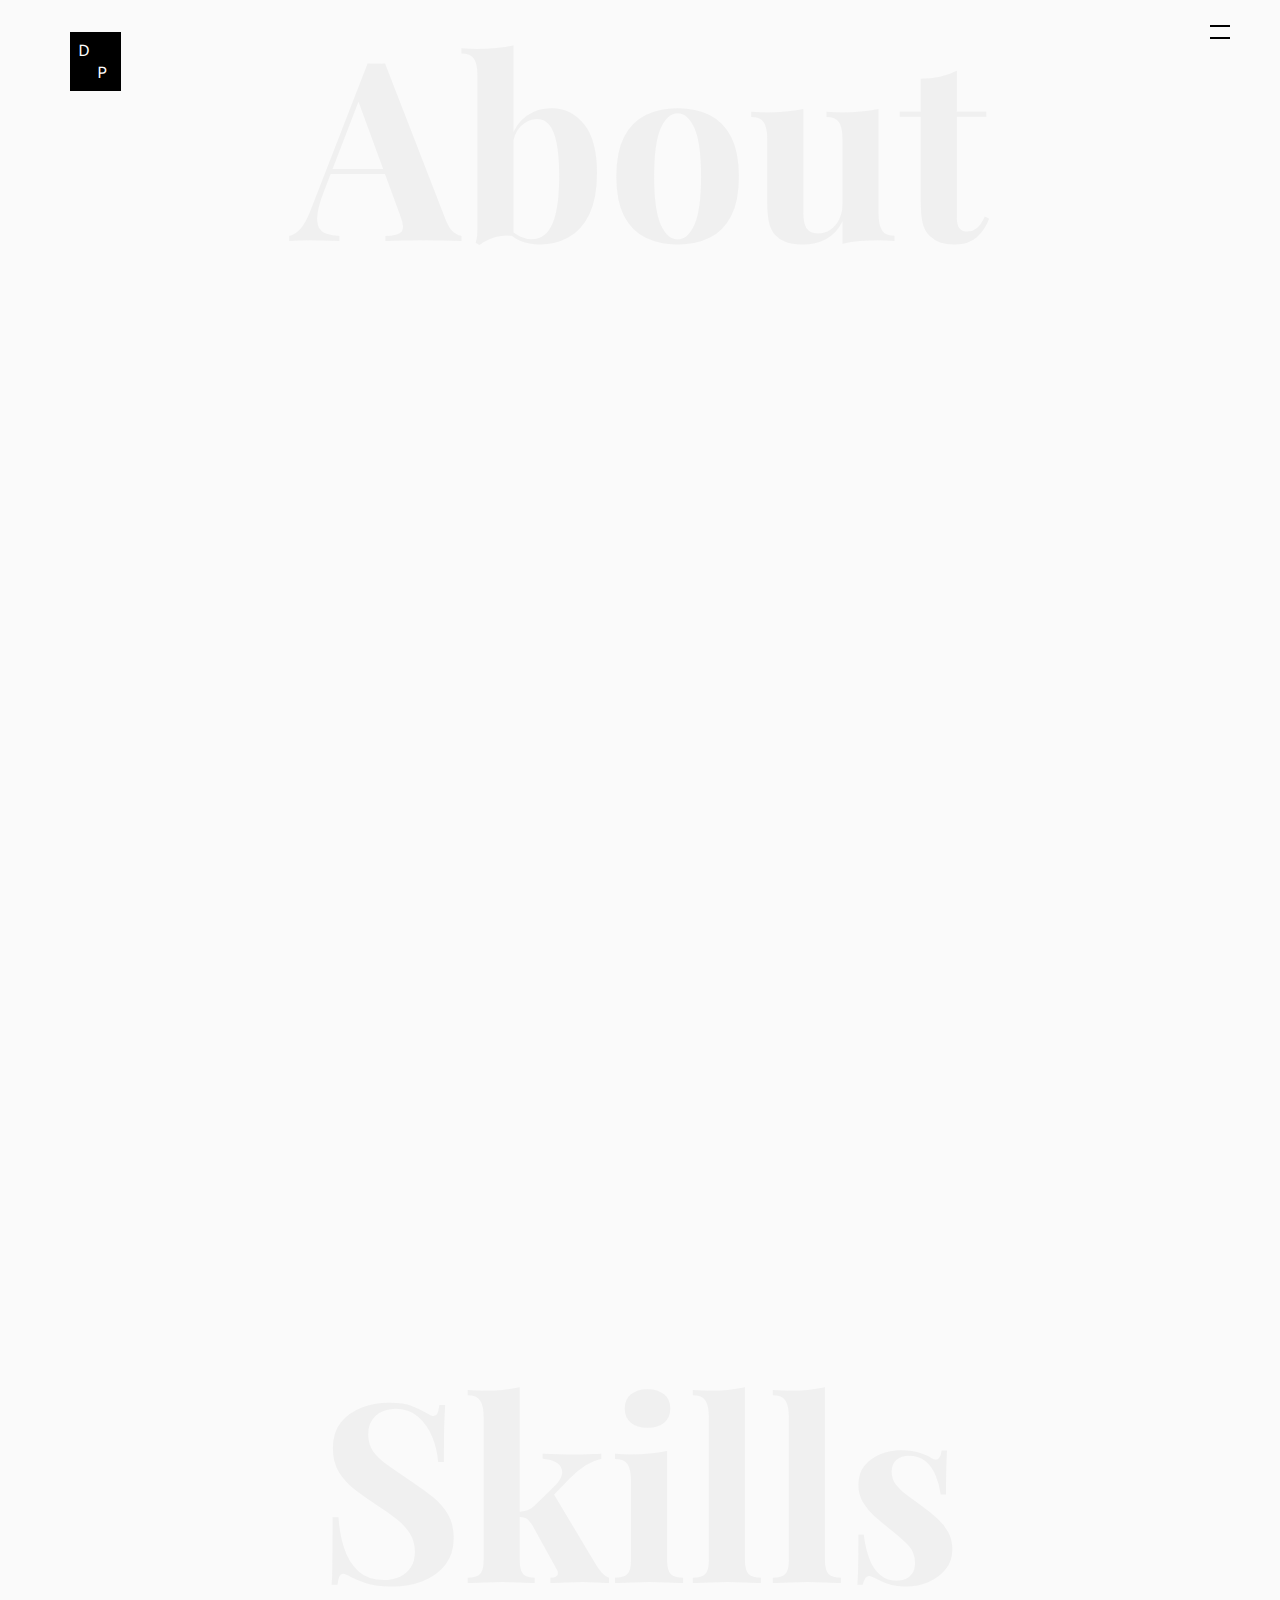
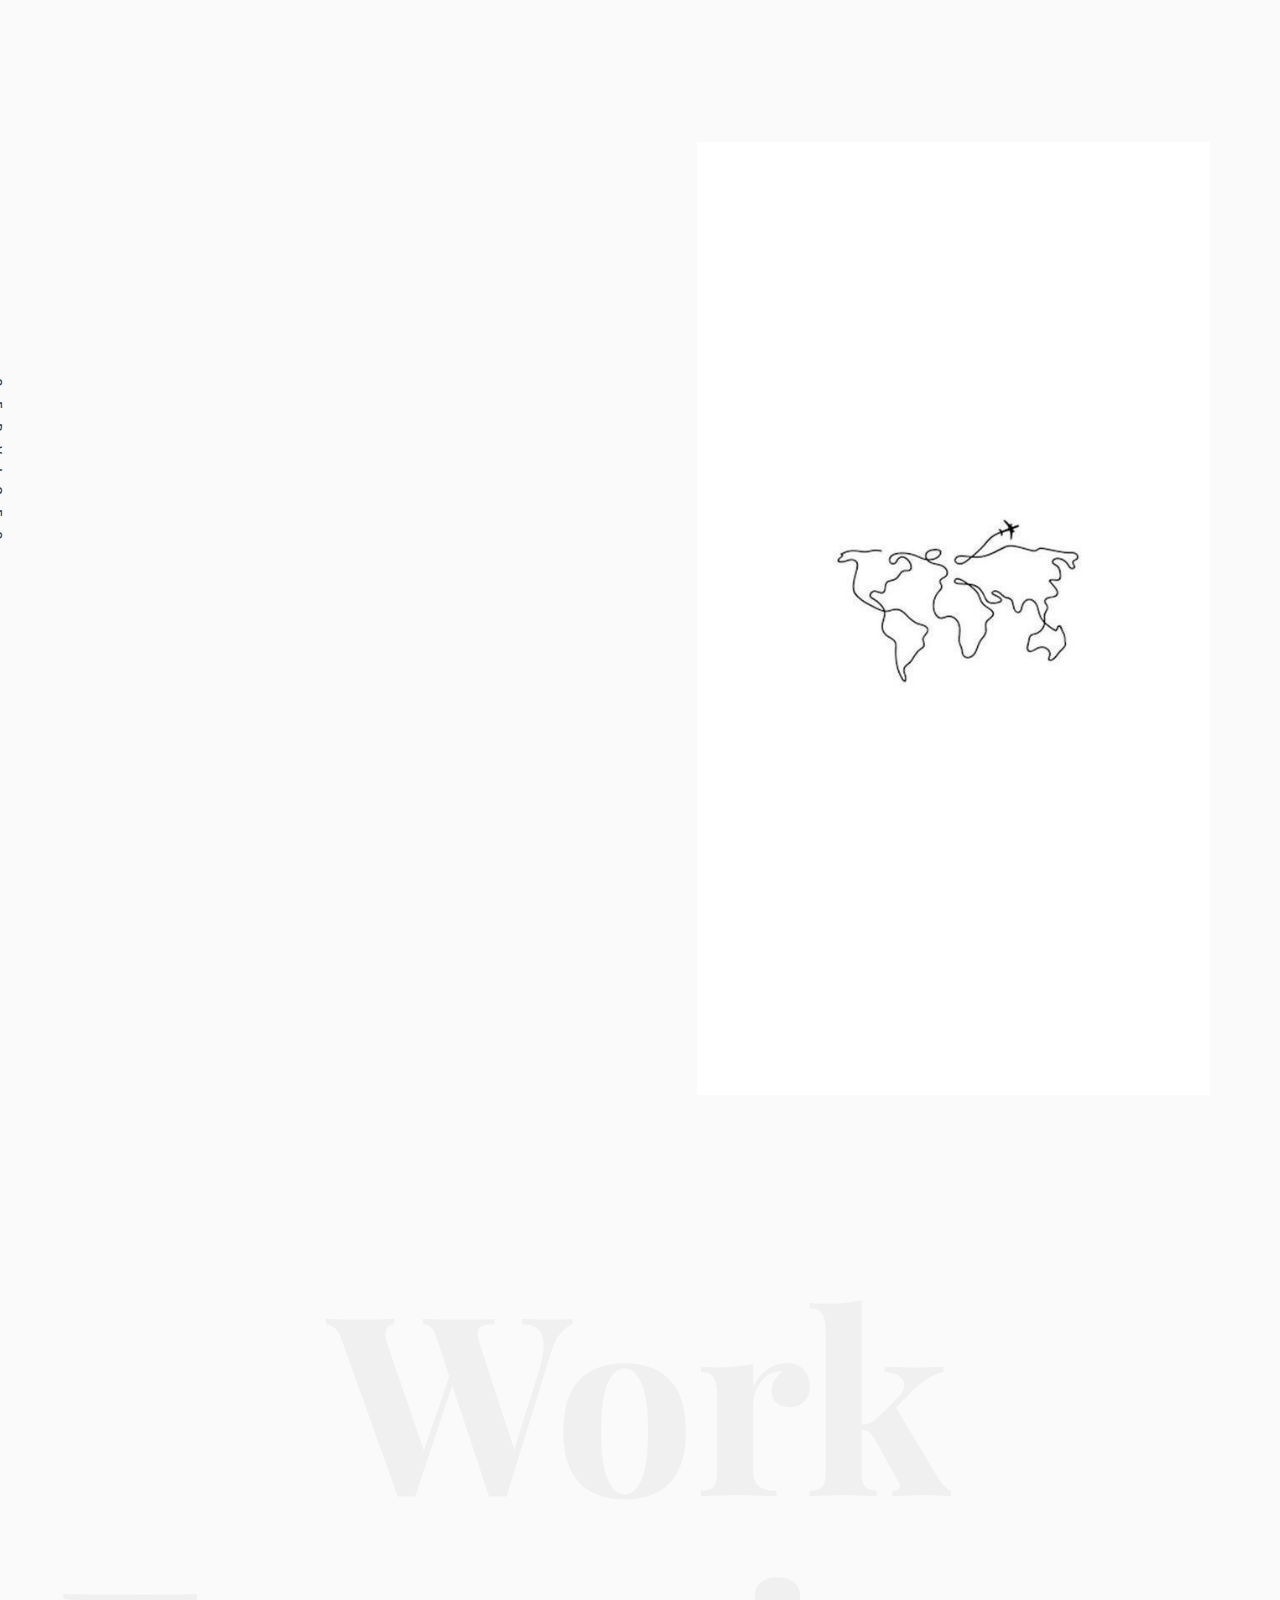
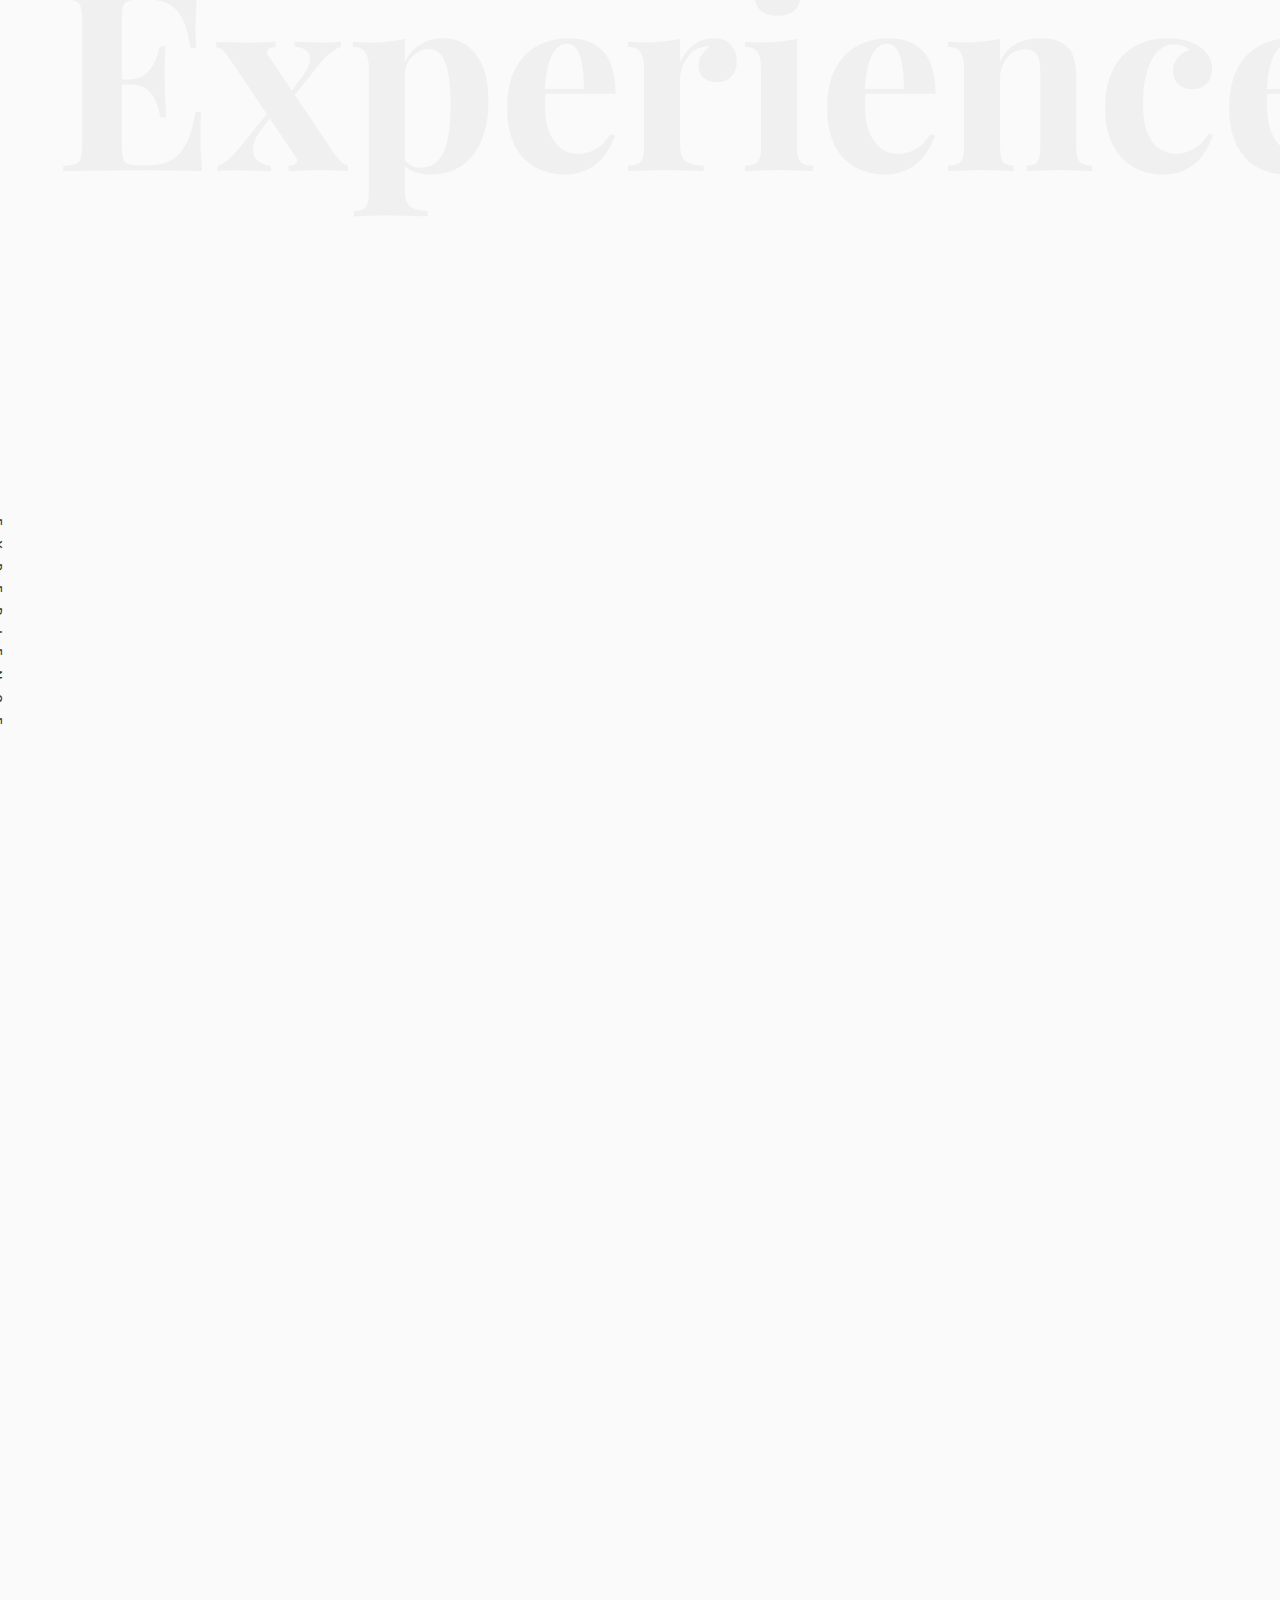
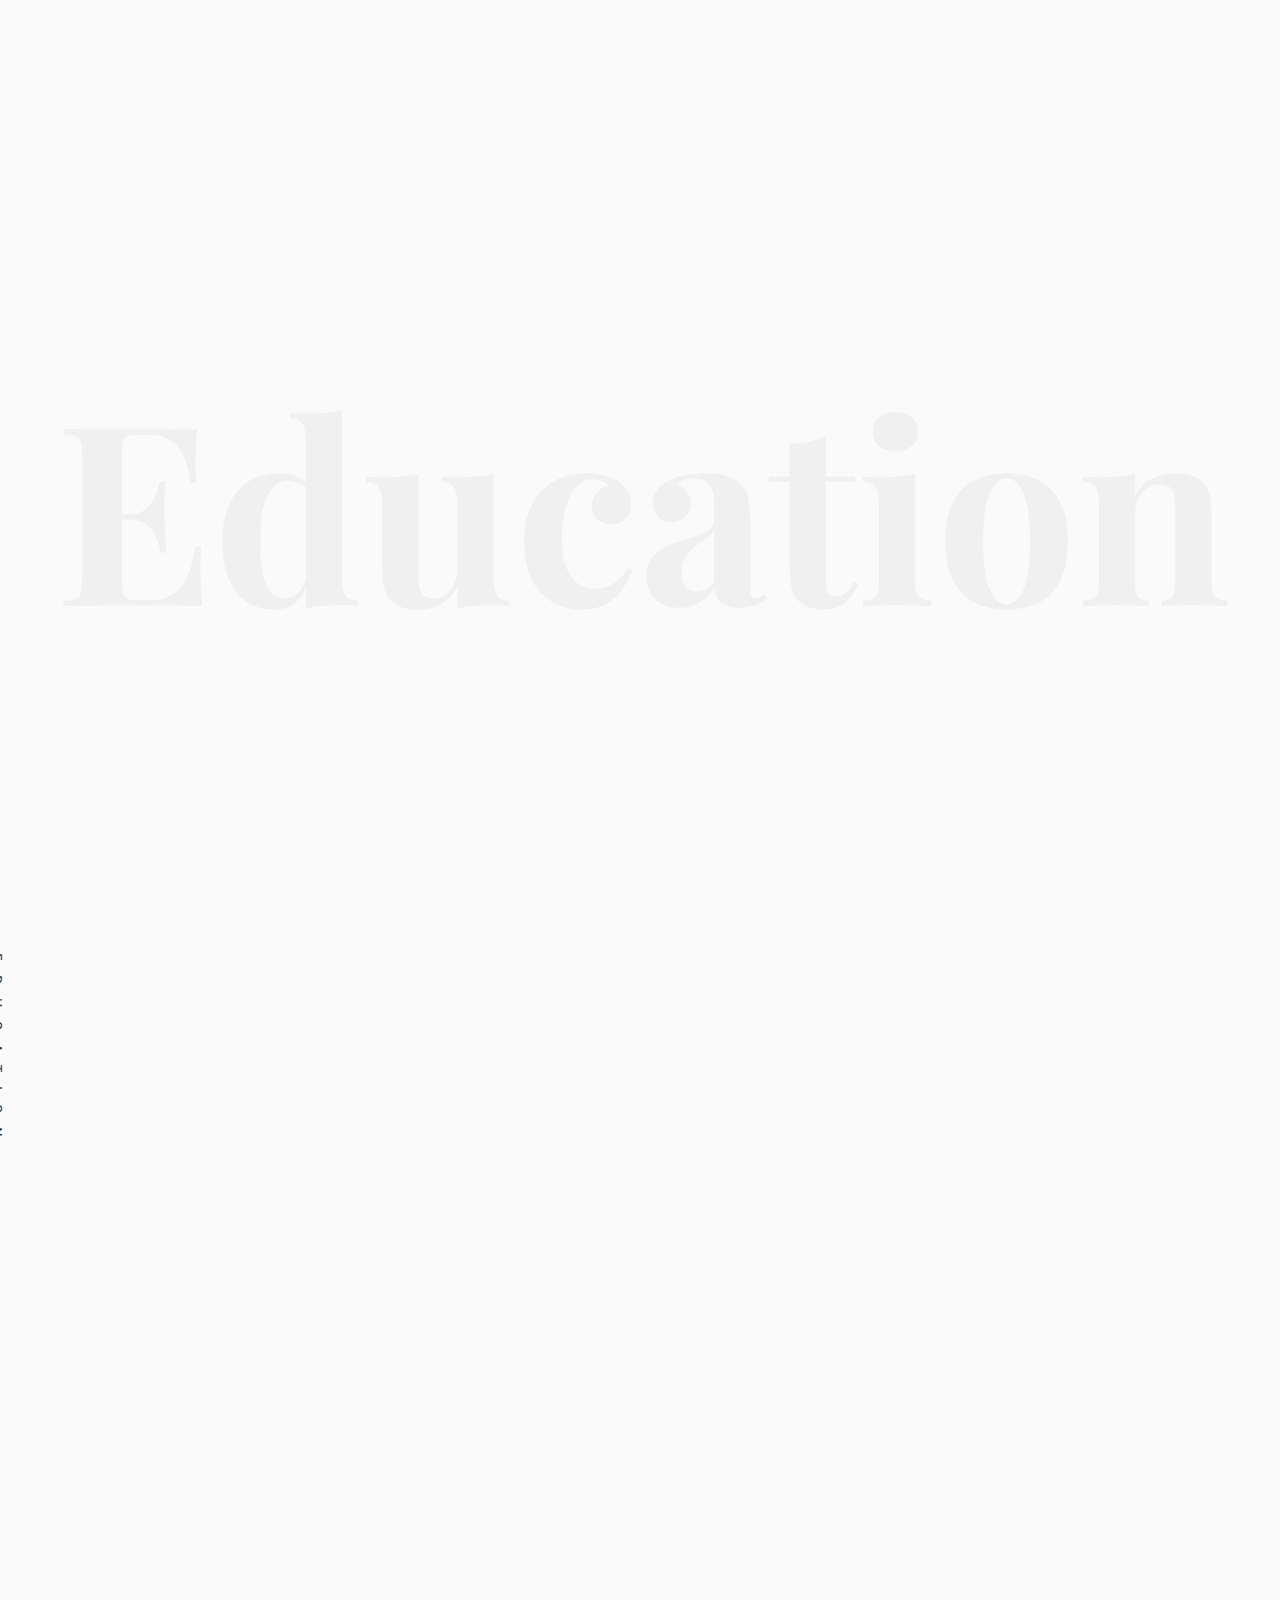
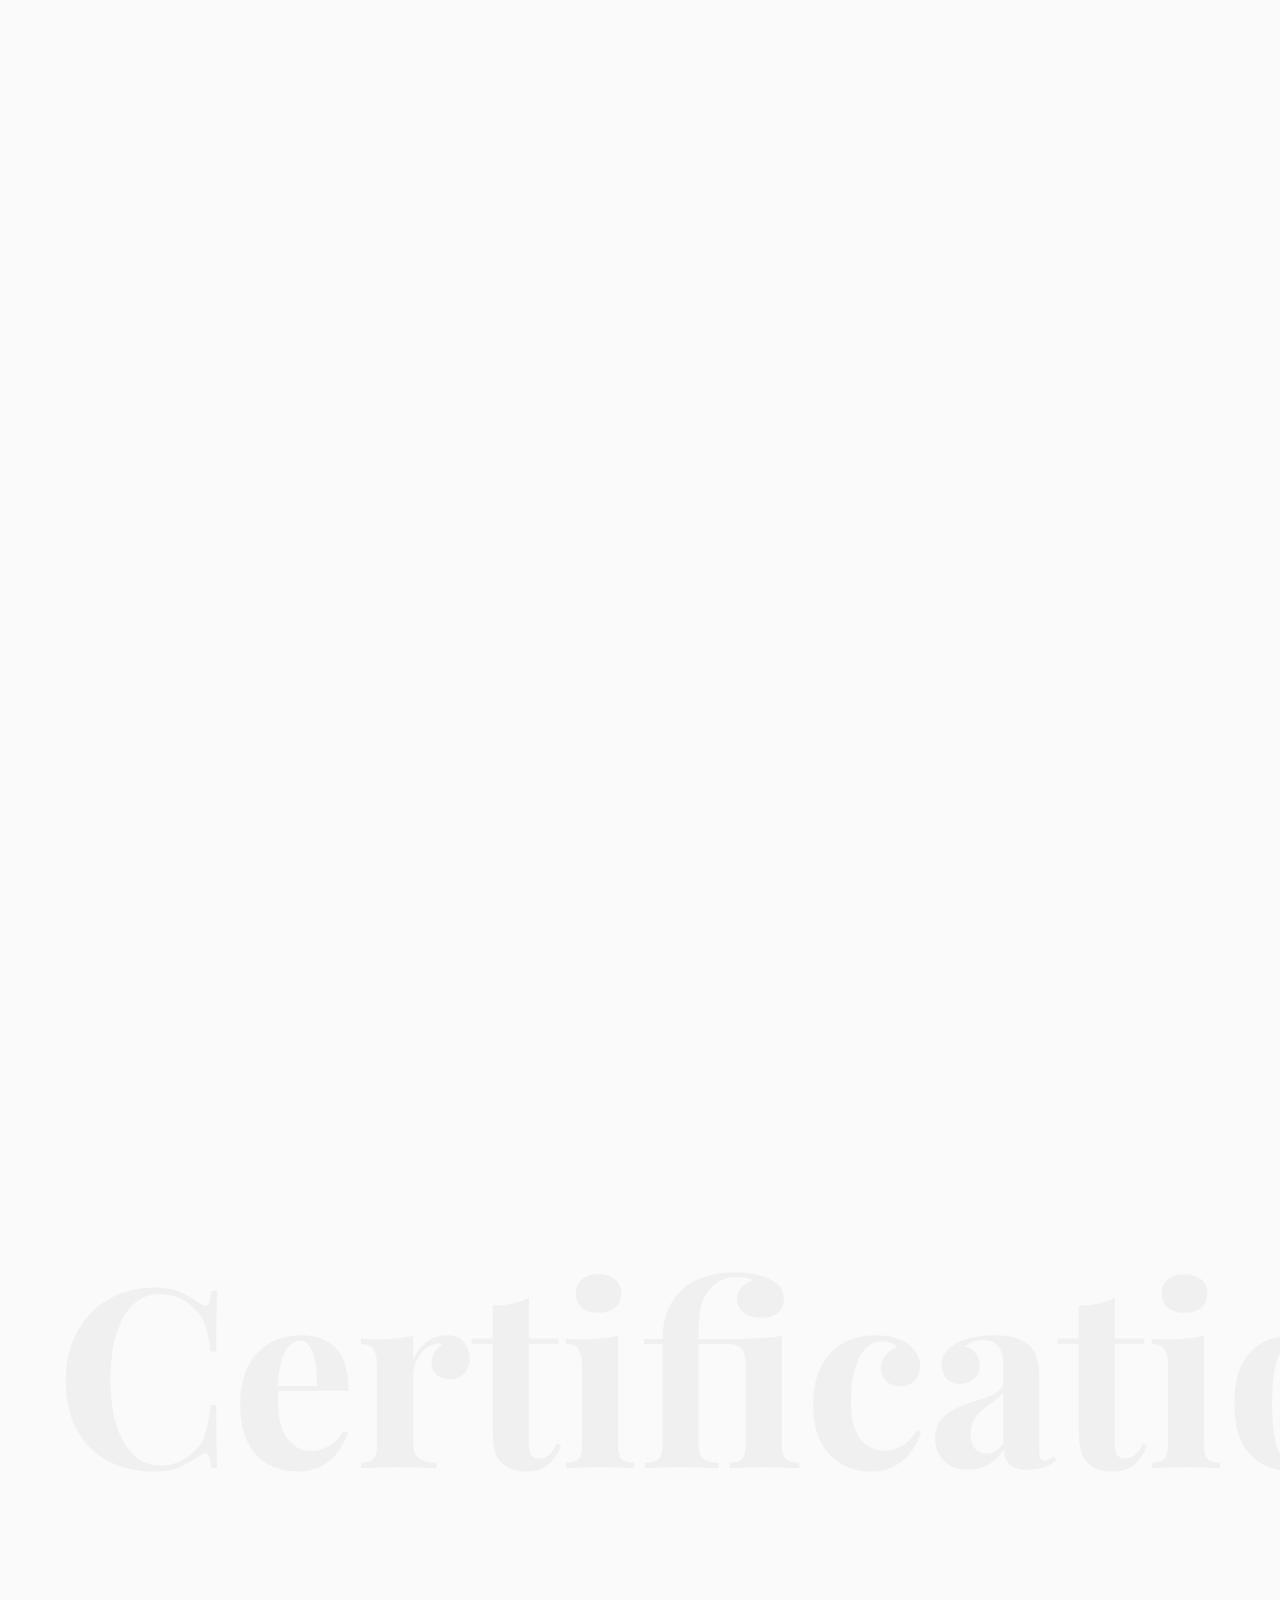
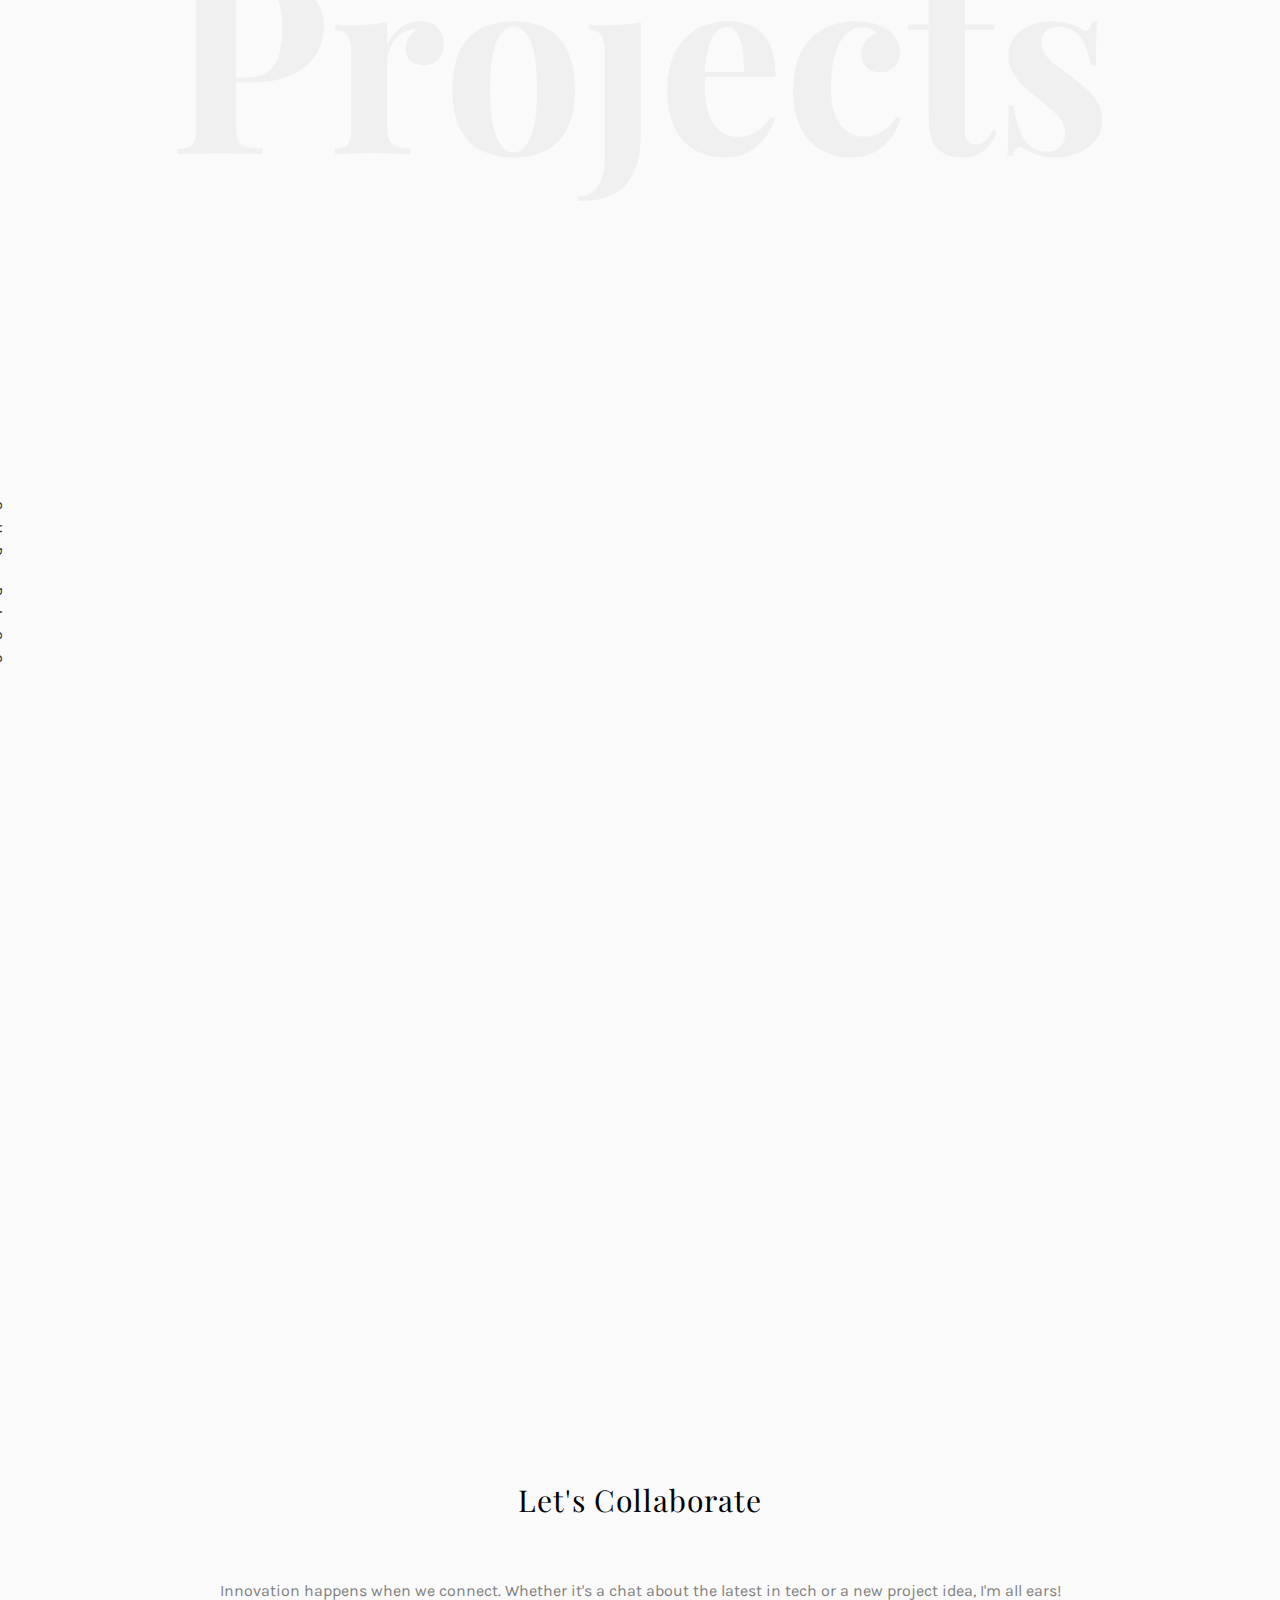
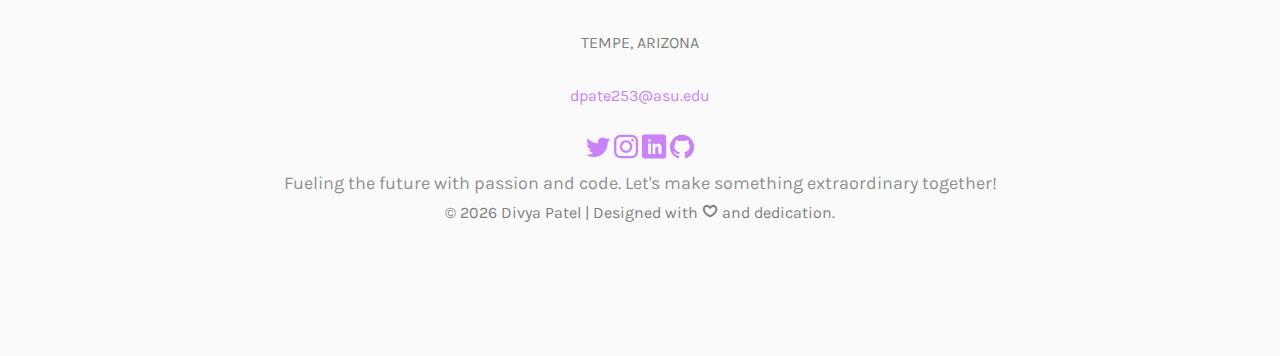
==== index.html @ 76e3e3bb "commit3" ====
<!DOCTYPE HTML>
<html>
<head>
	<meta charset="utf-8">
	<meta http-equiv="X-UA-Compatible" content="IE=edge">
	<title>Noah Template</title>
	<meta name="viewport" content="width=device-width, initial-scale=1">
	<meta name="description" content="" />
	<meta name="keywords" content="" />
	<meta name="author" content="" />

	<!-- Facebook and Twitter integration -->
	<meta property="og:title" content=""/>
	<meta property="og:image" content=""/>
	<meta property="og:url" content=""/>
	<meta property="og:site_name" content=""/>
	<meta property="og:description" content=""/>
	<meta name="twitter:title" content="" />
	<meta name="twitter:image" content="" />
	<meta name="twitter:url" content="" />
	<meta name="twitter:card" content="" />

	<!-- Place favicon.ico and apple-touch-icon.png in the root directory -->
	<link rel="shortcut icon" href="favicon.ico">

	<link href="https://fonts.googleapis.com/css?family=Karla:400,700" rel="stylesheet">
	<link href="https://fonts.googleapis.com/css?family=Playfair+Display:400,400i,700" rel="stylesheet">
	
	<!-- Animate.css -->
	<link rel="stylesheet" href="css/animate.css">
	<!-- Icomoon Icon Fonts-->
	<link rel="stylesheet" href="css/icomoon.css">
	<!-- Bootstrap  -->
	<link rel="stylesheet" href="css/bootstrap.css">
	<!-- Owl Carousel -->
	<link rel="stylesheet" href="css/owl.carousel.min.css">
	<link rel="stylesheet" href="css/owl.theme.default.min.css">
	<!-- Magnific Popup -->
	<link rel="stylesheet" href="css/magnific-popup.css">

	<link rel="stylesheet" href="css/style.css">


	<!-- Modernizr JS -->
	<script src="js/modernizr-2.6.2.min.js"></script>
	<!-- FOR IE9 below -->
	<!--[if lt IE 9]>
	<script src="js/respond.min.js"></script>
	<![endif]-->

</head>
<body>

<nav id="colorlib-main-nav" role="navigation">
	<a href="#" class="js-colorlib-nav-toggle colorlib-nav-toggle active"><i></i></a>
	<div class="js-fullheight colorlib-table">
		<div class="colorlib-table-cell js-fullheight">
			<div class="row">
				<div class="col-md-12">
					<div class="form-group">
						<input type="text" class="form-control" id="search" placeholder="Enter any key to search...">
						<button type="submit" class="btn btn-primary"><i class="icon-search3"></i></button>
					</div>
				</div>
			</div>
			<div class="row">
				<div class="col-md-12">
					<ul>
						<li><a href="index.html">Home</a></li>
						<!-- <li><a href="services.html">My Skills</a></li> -->
						<li><a href="work.html">Work</a></li>
						<li><a href="education.html"><i class="icon-graduation-cap"></i> Education</a></li>
						<li><a href="certification.html"><i class="icon-graduation-cap"></i> Certifications</a></li>
						<li><a href="projects.html">Projects </a></li>
						<!-- <li><a href="about.html">About</a></li> -->
						<li><a href="contact.html">Contact</a></li>
					</ul>
				</div>
			</div>
			<div class="row">
				<div class="col-md-12">
					<h2 class="head-title">Works</h2>
					<a href="images/work-1.jpg" class="gallery image-popup-link text-center" style="background-image: url(images/TCS.jpg);">
						<span><i class="icon-search3"></i></span>
					</a>
					<a href="images/work-2.jpg" class="gallery image-popup-link text-center" style="background-image: url(images/upjao.jpg);">
						<span><i class="icon-search3"></i></span>
					</a>
					<a href="images/work-3.jpg" class="gallery image-popup-link text-center" style="background-image: url(images/kumbh.jpg);">
						<span><i class="icon-search3"></i></span>
					</a>
					<a href="images/work-4.jpg" class="gallery image-popup-link text-center" style="background-image: url(images/work-4.jpg);">
						<span><i class="icon-search3"></i></span>
					</a>
				</div>
			</div>
		</div>
	</div>
</nav>

<div id="colorlib-page">
	<header>
		<div class="container">
			<div class="row">
				<div class="col-md-12">
					<div class="colorlib-navbar-brand">
						<a class="colorlib-logo" href="index.html"><span>D &nbsp</span><span>&nbsp P</span></a>
					</div>
					<a href="#" class="js-colorlib-nav-toggle colorlib-nav-toggle"><i></i></a>
				</div>
			</div>
		</div>
	</header>

	<!-- About Section -->
	<div id="colorlib-about">
		<div class="container">
			<div class="row text-center">
				<h2 class="bold">About</h2>
			</div>
			<div class="row">
				<div class="col-md-5 animate-box">
					<div class="owl-carousel3">
						<div class="item">
							<img class="img-responsive about-img" src="images/dp2.jpg" alt="html5 bootstrap template by colorlib.com">
						</div>
						<div class="item">
							<img class="img-responsive about-img" src="images/dp1.jpg" alt="html5 bootstrap template by colorlib.com">
						</div>
					</div>
				</div>
				<div class="col-md-6 col-md-push-1 animate-box">
					<div class="about-desc">
						<div class="owl-carousel3">
							<div class="item">
								<h2><span>Divya</span><span>Patel</span></h2>
							</div>
							<div class="item">
								<h2><span>I'm</span><span>An Engineer</span></h2>
							</div>
						</div>
						<div class="desc">
							<div class="rotate">
								<h2 class="heading">About</h2>
							</div>
							<p>A data engineer and aspiring AI innovator. With a fierce passion for transforming data into powerful insights, I've honed my skills through cutting-edge research and hands-on software development. From crafting advanced GAN models at TCS to building interactive web experiences, I don't just follow trends—I set them. Currently mastering Computer Science at Arizona State University, I'm on a mission to lead the future of data engineering and AI. Ready to turn possibilities into reality. Let’s make something extraordinary together!</p>
							<p class="colorlib-social-icons">
								<a href="https://x.com/Divya_Patel_"><i class="icon-twitter"></i></a>
								<a href="https://www.instagram.com/divy_9/"><i class="icon-instagram"></i></a>
								<a href="https://www.linkedin.com/in/divya-9-patel/"><i class="icon-linkedin"></i></a>
								<a href="https://github.com/divyapatel9"><i class="icon-github"></i></a>
							</p>
							<p><a href="mailto:dpate253@asu.edu" class="btn btn-primary btn-outline">Mail Me!</a></p>
						</div>
					</div>
				</div>
			</div>
		</div>
	</div>

	<!-- Services Section -->
	<div id="colorlib-services">
		<div class="container">
			<div class="row text-center">
				<h2 class="bold">Skills</h2>
			</div>
			<div class="row">
				<div class="col-md-12">
					<div class="services-flex">
						<div class="one-third">
							<div class="row">
								<div class="col-md-12 col-md-offset-0 animate-box intro-heading">
									<span>My Skills</span>
									<h2>Here Are Some of My Skills</h2>
								</div>
							</div>
							<div class="row">
								<div class="col-md-12">
									<div class="rotate">
										<h2 class="heading">Services</h2>
									</div>
								</div>
								<div class="col-md-6">
									<div class="services animate-box">
										<h3>1 - Advanced Data Engineering</h3>
										<ul>
											<li>Data Pipeline Optimization</li>
											<li>Machine Learning Model Development</li>
											<li>Generative Adversarial Networks (GANs)</li>
											<li>Big Data Analytics & Visualization</li>
										</ul>
									</div>
									<div class="services animate-box">
										<h3>3 - Full Stack Development</h3>
										<ul>
											<li>Python & JavaScript Mastery</li>
											<li>Responsive Web Design</li>
											<li>Cloud Integration (Azure & GCP)</li>
											<li>Database Management (SQL & DBMS)</li>
										</ul>
									</div>
								</div>
								<div class="col-md-6">
									<div class="services animate-box">
										<h3>2 - AI & Machine Learning</h3>
										<ul>
											<li>EEG-based Sleep Analysis</li>
											<li>Object Detection & Annotation</li>
											<li>TensorFlow & OpenCV Proficiency</li>
											<li>Automation & Intelligent Systems</li>
										</ul>
									</div>
									<div class="services animate-box">
										<h3>4 - Technical Leadership & Innovation</h3>
										<ul>
											<li>Project Management & Collaboration</li>
											<li>Research & Development in AI</li>
											<li>Technical Writing & IEEE Publications</li>
											<li>Cross-Functional Team Leadership</li>
										</ul>
									</div>
								</div>
							</div>
						</div>
						<div class="one-forth services-img" style="background-image: url(images/skillside.jpg);">
						</div>
					</div>
				</div>
			</div>
		</div>
	</div>

	<!-- Work Experience Section -->
	<div id="colorlib-work">
		<div class="container">
			<div class="row text-center">
				<h2 class="bold">Work Experience</h2>
			</div>
			<div class="row">
				<div class="col-md-12 col-md-offset-0 text-center animate-box intro-heading">
					<span>Professional Journey</span>
					<h2>Work Experience</h2>
				</div>
			</div>
			<div class="row">
				<div class="col-md-12">
					<div class="rotate">
						<h2 class="heading">Experience</h2>
					</div>
				</div>
			</div>
	
			<div class="row">
				<!-- First Work Experience -->
				<div class="col-md-12">
					<div class="work-entry animate-box">
						<a href="work.html" class="work-img" style="background-image: url(images/TCS.jpg);">
							<div class="display-t">
								<div class="work-name">
									<h2>Machine Learning Engineer</h2>
								</div>
							</div>
						</a>
						<div class="col-md-4 col-md-offset-4">
							<div class="desc">
								<p>Research and Development Intern at Tata Consultancy Services in 2023, Pune, Maharashtra, India.</p>
								<p class="read"><a href="#">View details</a></p>
							</div>
						</div>
					</div>
				</div>
				<!-- Second Work Experience -->
				<div class="col-md-12">
					<div class="work-entry animate-box">
						<a href="work.html" class="work-img" style="background-image: url(images/upjao.jpg);">
							<div class="display-t">
								<div class="work-name">
									<h2>Software Development Engineer</h2>
								</div>
							</div>
						</a>
						<div class="col-md-4 col-md-offset-4">
							<div class="desc">
								<p>Intern at Upjao in 2022, Ahmedabad, Gujarat, India.</p>
								<p class="read"><a href="#">View details</a></p>
							</div>
						</div>
					</div>
				</div>
				<!-- Third Work Experience -->
				<div class="col-md-12">
					<div class="work-entry animate-box">
						<a href="work.html" class="work-img" style="background-image: url(images/kumbh.jpg);">
							<div class="display-t">
								<div class="work-name">
									<h2>Web Development Engineer</h2>
								</div>
							</div>
						</a>
						<div class="col-md-4 col-md-offset-4">
							<div class="desc">
								<p>Intern at Kumbh Design in 2021, Ahmedabad, Gujarat, India.</p>
								<p class="read"><a href="#">View details</a></p>
							</div>
						</div>
					</div>
				</div>
			</div>
		</div>
	</div>

	
	<!-- Education Section -->
	<div id="education-section">
		<div class="container">
			<div class="row text-center">
				<h2 class="bold">Education</Em></h2>
			</div>
			<div class="row">
				<div class="col-md-12 col-md-offset-0 text-center animate-box intro-heading">
					<span>Education History</span>
					<h2>Education</h2>
				</div>
			</div>
			<div class="row">
				<div class="col-md-12">
					<div class="rotate">
						<h2 class="heading">Education</h2>
					</div>
				</div>
			</div>
			<div class="row animate-box">
				
					<div class="work-entry animate-box">
						<a href="education.html" class="work-img" style="background-image: url(images/asu.jpg);">
							<div class="display-t">
								<div class="work-name">
									<h2>Arizona State University (ASU)</h2>
								</div>
							</div>
						</a>
						<div class="col-md-4 col-md-offset-4">
							<div class="desc">
								<p>Masters of Science in Computer Science</p>
							
								<p class="read"><a href="#">View details</a></p>
							</div>
						</div>
					</div>
					<div class="work-entry animate-box">
						<a href="education.html" class="work-img" style="background-image: url(images/pdpu.jpg);">
							<div class="display-t">
								<div class="work-name">
									<h2>Pandit Deendayal Petroleum University (PDPU)</h2>
								</div>
							</div>
						</a>
						<div class="col-md-4 col-md-offset-4">
							<div class="desc">
								<p>Bachelor of Technology in Information and Communication Technology</p>
								
								<p class="read"><a href="#">View details</a></p>
							</div>
						</div>
					</div>
				</div>
			</div>
		</div>
	</div>



		<!-- Certification -->
<div id="colorlib-blog">
    <div class="container">
        <div class="row text-center">
            <h2 class="bold">Certification</h2>
        </div>
        <div class="row">
            <div class="col-md-12 col-md-offset-0 text-center animate-box intro-heading">
                <span>Certification</span>
                <h2>Certifications & Achievements</h2>
            </div>
        </div>
        <div class="row">
            <div class="col-md-12">
                <div class="rotate">
                    <h2 class="heading">Certificates</h2>
                </div>
            </div>
        </div>
        <div class="row">
            <!-- First Row with Three Certifications -->
            <div class="col-md-4">
                <div class="article animate-box">
                    <a href="certification.html" class="blog-img">
                        <img class="img-responsive" src="images/MSAF.jpg" alt="html5 bootstrap by colorlib.com">
                        <div class="overlay"></div>
                        <div class="link">
                            <span class="read">Read more</span>
                        </div>
                    </a>
                    <div class="desc">
                        <span class="meta">June 25, 2021</span>
                        <h2><a href="certification.html">Microsoft Azure Fundamentals</a></h2>
                    </div>
                </div>
            </div>
            <div class="col-md-4">
                <div class="article animate-box">
                    <a href="certification.html" class="blog-img">
                        <img class="img-responsive" src="images/MSADF.jpg" alt="html5 bootstrap by colorlib.com">
                        <div class="overlay"></div>
                        <div class="link">
                            <span class="read">Read more</span>
                        </div>
                    </a>
                    <div class="desc">
                        <span class="meta">July 22, 2021</span>
                        <h2><a href="certification.html">Microsoft Azure Data Fundamentals</a></h2>
                    </div>
                </div>
            </div>
            <div class="col-md-4">
                <div class="article animate-box">
                    <a href="certification.html" class="blog-img">
                        <img class="img-responsive" src="images/MSAI.jpg" alt="html5 bootstrap by colorlib.com">
                        <div class="overlay"></div>
                        <div class="link">
                            <span class="read">Read more</span>
                        </div>
                    </a>
                    <div class="desc">
                        <span class="meta">August 12, 2021</span>
                        <h2><a href="certification.html">Microsoft Azure AI Fundamentals</a></h2>
                    </div>
                </div>
            </div>
        </div>
        <!-- Second Row with One Certification Centered -->
        <div class="row">
            <div class="col-md-4 col-md-offset-4">
                <div class="article animate-box">
                    <a href="certification.html" class="blog-img">
                        <img class="img-responsive" src="images/MSPPF.jpg" alt="html5 bootstrap by colorlib.com">
                        <div class="overlay"></div>
                        <div class="link">
                            <span class="read">Read more</span>
                        </div>
                    </a>
                    <div class="desc">
                        <span class="meta">August 27, 2021</span>
                        <h2><a href="certification.html">Microsoft Power Platform Fundamentals</a></h2>
                    </div>
                </div>
            </div>
        </div>
    </div>
</div>


	<!-- Blog Section -->
	<div id="colorlib-blog">
		<div class="container">
			<div class="row text-center">
				<h2 class="bold">Projects</h2>
			</div>
			<div class="row">
				<div class="col-md-12 col-md-offset-0 text-center animate-box intro-heading">
					<span>Projects</span>
					<h2>A curated collection of my latest projects</h2>
				</div>
			</div>
			<div class="row">
				<div class="col-md-12">
					<div class="rotate">
						<h2 class="heading">Our Blog</h2>
					</div>
				</div>
			</div>
			<div class="row animate-box">
				<div class="owl-carousel1">
					<div class="item">
						<div class="col-md-12">
							<div class="article">
								<a href="projects.html" class="blog-img">
									<img class="img-responsive" src="images/dv.jpg" alt="html5 bootstrap by colorlib.com">
									<div class="overlay"></div>
									<div class="link">
										<span class="read">Read more</h2>
									</div>
								</a>
								<div class="desc">
									<span class="meta">10, Dec 2023</span>
									<h2><a href="projects.html">Analysis and Visualization of Financial Health of Residents</a></h2>
									<p>Developed advanced D3.js visualizations, including interactive systems for economic trends and global datasets with enhanced user interactions.</p>
								</div>
							</div>
						</div>
					</div>
					<div class="item">
						<div class="col-md-12">
							<div class="article">
								<a href="projects.html" class="blog-img">
									<img class="img-responsive" src="images/cloudp2.jpg" alt="html5 bootstrap by colorlib.com">
									<div class="overlay"></div>
									<div class="link">
										<span class="read">Read more</h2>
									</div>
								</a>
								<div class="desc">
									<span class="meta">15, May 2024</span>
									<h2><a href="projects.html">Scalable Video Analysis with AWS Lambda</a></h2>
									<p>I developed a scalable, serverless video analysis application using AWS Lambda, implementing a multi-stage pipeline for efficient video processing, showcasing expertise in cloud-based solutions.</p>
								</div>
							</div>
						</div>
					</div>
					<div class="item">
						<div class="col-md-12">
							<div class="article">
								<a href="projects.html" class="blog-img">
									<img class="img-responsive" src="images/eeg.jpg" alt="html5 bootstrap by colorlib.com">
									<div class="overlay"></div>
									<div class="link">
										<span class="read">Read more</h2>
									</div>
								</a>
								<div class="desc">
									<span class="meta">15, Nov 2022</span>
									<h2><a href="projects.html">An Effective EEG Signal-Based Sleep Staging System using Machine Learning Techniques</a></h2>
									<p>I developed an automated sleep staging system using machine learning to classify EEG signals, achieving 96% accuracy with a Random Forest classifier on the PhysioNet dataset.</p>
								</div>
							</div>
						</div>
					</div>
					<div class="item">
						<div class="col-md-12">
							<div class="article">
								<a href="projects.html" class="blog-img">
									<img class="img-responsive" src="images/cloudp1.jpg" alt="html5 bootstrap by colorlib.com">
									<div class="overlay"></div>
									<div class="link">
										<span class="read">Read more</h2>
									</div>
								</a>
								<div class="desc">
									<span class="meta">15, Mar 2024</span>
									<h2><a href="projects.html">Elastic Face Recognition Application on AWS</a></h2>
									<p>I developed an elastic face recognition app on AWS with dynamic autoscaling and efficient handling of concurrent requests.</p>
								</div>
							</div>
						</div>
					</div>
				</div>
			</div>
		</div>
	</div>

	
	</div>

	<!-- Footer Section -->
<footer>
    <div id="footer">
        <div class="container">
            <div class="row text-center">
                <div class="col-md-12">
                    <h2>Let's Collaborate</h2>
                    <p>Innovation happens when we connect. Whether it's a chat about the latest in tech or a new project idea, I'm all ears!</p>
                    <p>TEMPE, ARIZONA</p>
                    <p><a href="mailto:dpate253@asu.edu">dpate253@asu.edu</a></p>
                    <div class="colorlib-social-icons">
                        <a href="https://x.com/Divya_Patel_"><i class="icon-twitter"></i></a>
								<a href="https://www.instagram.com/divy_9/"><i class="icon-instagram"></i></a>
								<a href="https://www.linkedin.com/in/divya-9-patel/"><i class="icon-linkedin"></i></a>
								<a href="https://github.com/divyapatel9"><i class="icon-github"></i></a>
                    </div>
                </div>
            </div>
            <div class="row text-center">
                <div class="col-md-12">
                    <p class="footer-note">
                        <span>Fueling the future with passion and code. Let's make something extraordinary together!</span>
                        <br>&copy; <script>document.write(new Date().getFullYear());</script> Divya Patel | Designed with <i class="icon-heart4" aria-hidden="true"></i> and dedication.
                    </p>
                </div>
            </div>
        </div>
    </div>
</footer>


</div>

<!-- jQuery -->
<script src="js/jquery.min.js"></script>
<!-- jQuery Easing -->
<script src="js/jquery.easing.1.3.js"></script>
<!-- Bootstrap -->
<script src="js/bootstrap.min.js"></script>
<!-- Waypoints -->
<script src="js/jquery.waypoints.min.js"></script>
<!-- Owl Carousel -->
<script src="js/owl.carousel.min.js"></script>
<!-- Magnific Popup -->
<script src="js/jquery.magnific-popup.min.js"></script>
<script src="js/magnific-popup-options.js"></script>

<!-- Main JS (Do not remove) -->
<script src="js/main.js"></script>

</body>
</html>
---- css/icomoon.css ----
@font-face {
  font-family: 'icomoon';
  src:  url('fonts/icomoon.eot?tmere9');
  src:  url('fonts/icomoon.eot?tmere9#iefix') format('embedded-opentype'),
    url('fonts/icomoon.ttf?tmere9') format('truetype'),
    url('fonts/icomoon.woff?tmere9') format('woff'),
    url('fonts/icomoon.svg?tmere9#icomoon') format('svg');
  font-weight: normal;
  font-style: normal;
}

[class^="icon-"], [class*=" icon-"] {
  /* use !important to prevent issues with browser extensions that change fonts */
  font-family: 'icomoon' !important;
  speak: none;
  font-style: normal;
  font-weight: normal;
  font-variant: normal;
  text-transform: none;
  line-height: 1;

  /* Better Font Rendering =========== */
  -webkit-font-smoothing: antialiased;
  -moz-osx-font-smoothing: grayscale;
}

.icon-activity:before {
  content: "\e900";
}
.icon-airplay:before {
  content: "\e901";
}
.icon-alert-circle:before {
  content: "\e902";
}
.icon-alert-octagon:before {
  content: "\e903";
}
.icon-alert-triangle:before {
  content: "\e904";
}
.icon-align-center:before {
  content: "\e905";
}
.icon-align-justify:before {
  content: "\e906";
}
.icon-align-left:before {
  content: "\e907";
}
.icon-align-right:before {
  content: "\e908";
}
.icon-anchor:before {
  content: "\e909";
}
.icon-aperture:before {
  content: "\e90a";
}
.icon-arrow-down3:before {
  content: "\e90b";
}
.icon-arrow-down-circle:before {
  content: "\e90c";
}
.icon-arrow-down-left3:before {
  content: "\e90d";
}
.icon-arrow-down-right3:before {
  content: "\e90e";
}
.icon-arrow-left3:before {
  content: "\e90f";
}
.icon-arrow-left-circle:before {
  content: "\e910";
}
.icon-arrow-right3:before {
  content: "\e911";
}
.icon-arrow-right-circle:before {
  content: "\e912";
}
.icon-arrow-up3:before {
  content: "\e913";
}
.icon-arrow-up-circle:before {
  content: "\e914";
}
.icon-arrow-up-left3:before {
  content: "\e915";
}
.icon-arrow-up-right3:before {
  content: "\e916";
}
.icon-at-sign:before {
  content: "\e917";
}
.icon-award:before {
  content: "\e918";
}
.icon-bar-chart:before {
  content: "\e919";
}
.icon-bar-chart-2:before {
  content: "\e91a";
}
.icon-battery:before {
  content: "\e91b";
}
.icon-battery-charging:before {
  content: "\e91c";
}
.icon-bell2:before {
  content: "\e91d";
}
.icon-bell-off:before {
  content: "\e91e";
}
.icon-bluetooth:before {
  content: "\e91f";
}
.icon-bold2:before {
  content: "\e920";
}
.icon-book2:before {
  content: "\e921";
}
.icon-book-open:before {
  content: "\e922";
}
.icon-bookmark2:before {
  content: "\e923";
}
.icon-box:before {
  content: "\e924";
}
.icon-briefcase2:before {
  content: "\e925";
}
.icon-calendar2:before {
  content: "\e926";
}
.icon-camera2:before {
  content: "\e927";
}
.icon-camera-off:before {
  content: "\e928";
}
.icon-cast:before {
  content: "\e929";
}
.icon-check:before {
  content: "\e92a";
}
.icon-check-circle:before {
  content: "\e92b";
}
.icon-check-square:before {
  content: "\e92c";
}
.icon-chevron-down:before {
  content: "\e92d";
}
.icon-chevron-left:before {
  content: "\e92e";
}
.icon-chevron-right:before {
  content: "\e92f";
}
.icon-chevron-up:before {
  content: "\e930";
}
.icon-chevrons-down:before {
  content: "\e931";
}
.icon-chevrons-left:before {
  content: "\e932";
}
.icon-chevrons-right:before {
  content: "\e933";
}
.icon-chevrons-up:before {
  content: "\e934";
}
.icon-chrome2:before {
  content: "\e935";
}
.icon-circle:before {
  content: "\e936";
}
.icon-clipboard2:before {
  content: "\e937";
}
.icon-clock3:before {
  content: "\e938";
}
.icon-cloud2:before {
  content: "\e939";
}
.icon-cloud-drizzle:before {
  content: "\e93a";
}
.icon-cloud-lightning:before {
  content: "\e93b";
}
.icon-cloud-off:before {
  content: "\e93c";
}
.icon-cloud-rain:before {
  content: "\e93d";
}
.icon-cloud-snow:before {
  content: "\e93e";
}
.icon-code:before {
  content: "\e93f";
}
.icon-codepen2:before {
  content: "\e940";
}
.icon-command2:before {
  content: "\e941";
}
.icon-compass3:before {
  content: "\e942";
}
.icon-copy2:before {
  content: "\e943";
}
.icon-corner-down-left:before {
  content: "\e944";
}
.icon-corner-down-right:before {
  content: "\e945";
}
.icon-corner-left-down:before {
  content: "\e946";
}
.icon-corner-left-up:before {
  content: "\e947";
}
.icon-corner-right-down:before {
  content: "\e948";
}
.icon-corner-right-up:before {
  content: "\e949";
}
.icon-corner-up-left:before {
  content: "\e94a";
}
.icon-corner-up-right:before {
  content: "\e94b";
}
.icon-cpu:before {
  content: "\e94c";
}
.icon-credit-card2:before {
  content: "\e94d";
}
.icon-crop2:before {
  content: "\e94e";
}
.icon-crosshair:before {
  content: "\e94f";
}
.icon-database2:before {
  content: "\e950";
}
.icon-delete:before {
  content: "\e951";
}
.icon-disc:before {
  content: "\e952";
}
.icon-dollar-sign:before {
  content: "\e953";
}
.icon-download4:before {
  content: "\e954";
}
.icon-download-cloud:before {
  content: "\e955";
}
.icon-droplet2:before {
  content: "\e956";
}
.icon-edit:before {
  content: "\e957";
}
.icon-edit-2:before {
  content: "\e958";
}
.icon-edit-3:before {
  content: "\e959";
}
.icon-external-link:before {
  content: "\e95a";
}
.icon-eye2:before {
  content: "\e95b";
}
.icon-eye-off:before {
  content: "\e95c";
}
.icon-facebook3:before {
  content: "\e95d";
}
.icon-fast-forward:before {
  content: "\e95e";
}
.icon-feather:before {
  content: "\e95f";
}
.icon-file:before {
  content: "\e960";
}
.icon-file-minus:before {
  content: "\e961";
}
.icon-file-plus:before {
  content: "\e962";
}
.icon-file-text3:before {
  content: "\e963";
}
.icon-film2:before {
  content: "\e964";
}
.icon-filter2:before {
  content: "\e965";
}
.icon-flag2:before {
  content: "\e966";
}
.icon-folder2:before {
  content: "\e967";
}
.icon-folder-minus2:before {
  content: "\e968";
}
.icon-folder-plus2:before {
  content: "\e969";
}
.icon-git-branch:before {
  content: "\e96a";
}
.icon-git-commit:before {
  content: "\e96b";
}
.icon-git-merge:before {
  content: "\e96c";
}
.icon-git-pull-request:before {
  content: "\e96d";
}
.icon-github2:before {
  content: "\e96e";
}
.icon-gitlab:before {
  content: "\e96f";
}
.icon-globe:before {
  content: "\e970";
}
.icon-grid:before {
  content: "\e971";
}
.icon-hard-drive:before {
  content: "\e972";
}
.icon-hash:before {
  content: "\e973";
}
.icon-headphones2:before {
  content: "\e974";
}
.icon-heart2:before {
  content: "\e975";
}
.icon-help-circle:before {
  content: "\e976";
}
.icon-home4:before {
  content: "\e977";
}
.icon-image2:before {
  content: "\e978";
}
.icon-inbox:before {
  content: "\e979";
}
.icon-info2:before {
  content: "\e97a";
}
.icon-instagram2:before {
  content: "\e97b";
}
.icon-italic2:before {
  content: "\e97c";
}
.icon-layers:before {
  content: "\e97d";
}
.icon-layout:before {
  content: "\e97e";
}
.icon-life-buoy:before {
  content: "\e97f";
}
.icon-link2:before {
  content: "\e980";
}
.icon-link-2:before {
  content: "\e981";
}
.icon-linkedin3:before {
  content: "\e982";
}
.icon-list3:before {
  content: "\e983";
}
.icon-loader:before {
  content: "\e984";
}
.icon-lock2:before {
  content: "\e985";
}
.icon-log-in:before {
  content: "\e986";
}
.icon-log-out:before {
  content: "\e987";
}
.icon-mail5:before {
  content: "\e988";
}
.icon-map3:before {
  content: "\e989";
}
.icon-map-pin:before {
  content: "\e98a";
}
.icon-maximize:before {
  content: "\e98b";
}
.icon-maximize-2:before {
  content: "\e98c";
}
.icon-menu5:before {
  content: "\e98d";
}
.icon-message-circle:before {
  content: "\e98e";
}
.icon-message-square:before {
  content: "\e98f";
}
.icon-mic2:before {
  content: "\e990";
}
.icon-mic-off:before {
  content: "\e991";
}
.icon-minimize:before {
  content: "\e992";
}
.icon-minimize-2:before {
  content: "\e993";
}
.icon-minus2:before {
  content: "\e994";
}
.icon-minus-circle:before {
  content: "\e995";
}
.icon-minus-square:before {
  content: "\e996";
}
.icon-monitor:before {
  content: "\e997";
}
.icon-moon:before {
  content: "\e998";
}
.icon-more-horizontal:before {
  content: "\e999";
}
.icon-more-vertical:before {
  content: "\e99a";
}
.icon-move:before {
  content: "\e99b";
}
.icon-music2:before {
  content: "\e99c";
}
.icon-navigation:before {
  content: "\e99d";
}
.icon-navigation-2:before {
  content: "\e99e";
}
.icon-octagon:before {
  content: "\e99f";
}
.icon-package:before {
  content: "\e9a0";
}
.icon-paperclip:before {
  content: "\e9a1";
}
.icon-pause3:before {
  content: "\e9a2";
}
.icon-pause-circle:before {
  content: "\e9a3";
}
.icon-percent:before {
  content: "\e9a4";
}
.icon-phone2:before {
  content: "\e9a5";
}
.icon-phone-call:before {
  content: "\e9a6";
}
.icon-phone-forwarded:before {
  content: "\e9a7";
}
.icon-phone-incoming:before {
  content: "\e9a8";
}
.icon-phone-missed:before {
  content: "\e9a9";
}
.icon-phone-off:before {
  content: "\e9aa";
}
.icon-phone-outgoing:before {
  content: "\e9ab";
}
.icon-pie-chart2:before {
  content: "\e9ac";
}
.icon-play4:before {
  content: "\e9ad";
}
.icon-play-circle:before {
  content: "\e9ae";
}
.icon-plus2:before {
  content: "\e9af";
}
.icon-plus-circle:before {
  content: "\e9b0";
}
.icon-plus-square:before {
  content: "\e9b1";
}
.icon-pocket:before {
  content: "\e9b2";
}
.icon-power2:before {
  content: "\e9b3";
}
.icon-printer2:before {
  content: "\e9b4";
}
.icon-radio:before {
  content: "\e9b5";
}
.icon-refresh-ccw:before {
  content: "\e9b6";
}
.icon-refresh-cw:before {
  content: "\e9b7";
}
.icon-repeat:before {
  content: "\e9b8";
}
.icon-rewind:before {
  content: "\e9b9";
}
.icon-rotate-ccw:before {
  content: "\e9ba";
}
.icon-rotate-cw:before {
  content: "\e9bb";
}
.icon-rss3:before {
  content: "\e9bc";
}
.icon-save:before {
  content: "\e9bd";
}
.icon-scissors2:before {
  content: "\e9be";
}
.icon-search2:before {
  content: "\e9bf";
}
.icon-send:before {
  content: "\e9c0";
}
.icon-server:before {
  content: "\e9c1";
}
.icon-settings:before {
  content: "\e9c2";
}
.icon-share3:before {
  content: "\e9c3";
}
.icon-share-2:before {
  content: "\e9c4";
}
.icon-shield2:before {
  content: "\e9c5";
}
.icon-shield-off:before {
  content: "\e9c6";
}
.icon-shopping-bag:before {
  content: "\e9c7";
}
.icon-shopping-cart:before {
  content: "\e9c8";
}
.icon-shuffle2:before {
  content: "\e9c9";
}
.icon-sidebar:before {
  content: "\e9ca";
}
.icon-skip-back:before {
  content: "\e9cb";
}
.icon-skip-forward:before {
  content: "\e9cc";
}
.icon-slack:before {
  content: "\e9cd";
}
.icon-slash:before {
  content: "\e9ce";
}
.icon-sliders:before {
  content: "\e9cf";
}
.icon-smartphone:before {
  content: "\e9d0";
}
.icon-speaker:before {
  content: "\e9d1";
}
.icon-square:before {
  content: "\e9d2";
}
.icon-star:before {
  content: "\e9d3";
}
.icon-stop-circle:before {
  content: "\e9d4";
}
.icon-sun2:before {
  content: "\e9d5";
}
.icon-sunrise:before {
  content: "\e9d6";
}
.icon-sunset:before {
  content: "\e9d7";
}
.icon-tablet2:before {
  content: "\e9d8";
}
.icon-tag:before {
  content: "\e9d9";
}
.icon-target2:before {
  content: "\e9da";
}
.icon-terminal2:before {
  content: "\e9db";
}
.icon-thermometer:before {
  content: "\e9dc";
}
.icon-thumbs-down:before {
  content: "\e9dd";
}
.icon-thumbs-up:before {
  content: "\e9de";
}
.icon-toggle-left:before {
  content: "\e9df";
}
.icon-toggle-right:before {
  content: "\e9e0";
}
.icon-trash:before {
  content: "\e9e1";
}
.icon-trash-2:before {
  content: "\e9e2";
}
.icon-trending-down:before {
  content: "\e9e3";
}
.icon-trending-up:before {
  content: "\e9e4";
}
.icon-triangle:before {
  content: "\e9e5";
}
.icon-truck2:before {
  content: "\e9e6";
}
.icon-tv2:before {
  content: "\e9e7";
}
.icon-twitter2:before {
  content: "\e9e8";
}
.icon-type:before {
  content: "\e9e9";
}
.icon-umbrella:before {
  content: "\e9ea";
}
.icon-underline2:before {
  content: "\e9eb";
}
.icon-unlock:before {
  content: "\e9ec";
}
.icon-upload4:before {
  content: "\e9ed";
}
.icon-upload-cloud:before {
  content: "\e9ee";
}
.icon-user2:before {
  content: "\e9ef";
}
.icon-user-check2:before {
  content: "\e9f0";
}
.icon-user-minus2:before {
  content: "\e9f1";
}
.icon-user-plus2:before {
  content: "\e9f2";
}
.icon-user-x:before {
  content: "\e9f3";
}
.icon-users2:before {
  content: "\e9f4";
}
.icon-video:before {
  content: "\e9f5";
}
.icon-video-off:before {
  content: "\e9f6";
}
.icon-voicemail:before {
  content: "\e9f7";
}
.icon-volume:before {
  content: "\e9f8";
}
.icon-volume-1:before {
  content: "\e9f9";
}
.icon-volume-2:before {
  content: "\e9fa";
}
.icon-volume-x:before {
  content: "\e9fb";
}
.icon-watch:before {
  content: "\e9fc";
}
.icon-wifi:before {
  content: "\e9fd";
}
.icon-wifi-off:before {
  content: "\e9fe";
}
.icon-wind:before {
  content: "\e9ff";
}
.icon-x:before {
  content: "\ea00";
}
.icon-x-circle:before {
  content: "\ea01";
}
.icon-x-square:before {
  content: "\ea02";
}
.icon-zap:before {
  content: "\ea03";
}
.icon-zap-off:before {
  content: "\ea04";
}
.icon-zoom-in2:before {
  content: "\ea05";
}
.icon-zoom-out2:before {
  content: "\ea06";
}
.icon-times:before {
  content: "\ea07";
}
.icon-tick:before {
  content: "\ea08";
}
.icon-plus3:before {
  content: "\ea09";
}
.icon-minus3:before {
  content: "\ea0a";
}
.icon-equals:before {
  content: "\ea0b";
}
.icon-divide:before {
  content: "\ea0c";
}
.icon-chevron-right2:before {
  content: "\ea0d";
}
.icon-chevron-left2:before {
  content: "\ea0e";
}
.icon-arrow-right-thick:before {
  content: "\ea0f";
}
.icon-arrow-left-thick:before {
  content: "\ea10";
}
.icon-th-small:before {
  content: "\ea11";
}
.icon-th-menu:before {
  content: "\ea12";
}
.icon-th-list:before {
  content: "\ea13";
}
.icon-th-large:before {
  content: "\ea14";
}
.icon-home5:before {
  content: "\ea15";
}
.icon-arrow-forward:before {
  content: "\ea16";
}
.icon-arrow-back:before {
  content: "\ea17";
}
.icon-rss4:before {
  content: "\ea18";
}
.icon-location3:before {
  content: "\ea19";
}
.icon-link3:before {
  content: "\ea1a";
}
.icon-image3:before {
  content: "\ea1b";
}
.icon-arrow-up-thick:before {
  content: "\ea1c";
}
.icon-arrow-down-thick:before {
  content: "\ea1d";
}
.icon-starburst:before {
  content: "\ea1e";
}
.icon-starburst-outline:before {
  content: "\ea1f";
}
.icon-star2:before {
  content: "\ea20";
}
.icon-flow-children:before {
  content: "\ea21";
}
.icon-export:before {
  content: "\ea22";
}
.icon-delete2:before {
  content: "\ea23";
}
.icon-delete-outline:before {
  content: "\ea24";
}
.icon-cloud-storage:before {
  content: "\ea25";
}
.icon-wi-fi:before {
  content: "\ea26";
}
.icon-heart3:before {
  content: "\ea27";
}
.icon-flash:before {
  content: "\ea28";
}
.icon-cancel:before {
  content: "\ea29";
}
.icon-backspace:before {
  content: "\ea2a";
}
.icon-attachment2:before {
  content: "\ea2b";
}
.icon-arrow-move:before {
  content: "\ea2c";
}
.icon-warning2:before {
  content: "\ea2d";
}
.icon-user3:before {
  content: "\ea2e";
}
.icon-radar:before {
  content: "\ea2f";
}
.icon-lock-open:before {
  content: "\ea30";
}
.icon-lock-closed:before {
  content: "\ea31";
}
.icon-location-arrow:before {
  content: "\ea32";
}
.icon-info3:before {
  content: "\ea33";
}
.icon-user-delete:before {
  content: "\ea34";
}
.icon-user-add:before {
  content: "\ea35";
}
.icon-media-pause:before {
  content: "\ea36";
}
.icon-group:before {
  content: "\ea37";
}
.icon-chart-pie:before {
  content: "\ea38";
}
.icon-chart-line:before {
  content: "\ea39";
}
.icon-chart-bar:before {
  content: "\ea3a";
}
.icon-chart-area:before {
  content: "\ea3b";
}
.icon-video2:before {
  content: "\ea3c";
}
.icon-point-of-interest:before {
  content: "\ea3d";
}
.icon-infinity:before {
  content: "\ea3e";
}
.icon-globe2:before {
  content: "\ea3f";
}
.icon-eye3:before {
  content: "\ea40";
}
.icon-cog2:before {
  content: "\ea41";
}
.icon-camera3:before {
  content: "\ea42";
}
.icon-upload5:before {
  content: "\ea43";
}
.icon-scissors3:before {
  content: "\ea44";
}
.icon-refresh:before {
  content: "\ea45";
}
.icon-pin:before {
  content: "\ea46";
}
.icon-key3:before {
  content: "\ea47";
}
.icon-info-large:before {
  content: "\ea48";
}
.icon-eject2:before {
  content: "\ea49";
}
.icon-download5:before {
  content: "\ea4a";
}
.icon-zoom:before {
  content: "\ea4b";
}
.icon-zoom-out3:before {
  content: "\ea4c";
}
.icon-zoom-in3:before {
  content: "\ea4d";
}
.icon-sort-numerically:before {
  content: "\ea4e";
}
.icon-sort-alphabetically:before {
  content: "\ea4f";
}
.icon-input-checked:before {
  content: "\ea50";
}
.icon-calender:before {
  content: "\ea51";
}
.icon-world:before {
  content: "\ea52";
}
.icon-notes:before {
  content: "\ea53";
}
.icon-code2:before {
  content: "\ea54";
}
.icon-arrow-sync:before {
  content: "\ea55";
}
.icon-arrow-shuffle:before {
  content: "\ea56";
}
.icon-arrow-repeat:before {
  content: "\ea57";
}
.icon-arrow-minimise:before {
  content: "\ea58";
}
.icon-arrow-maximise:before {
  content: "\ea59";
}
.icon-arrow-loop:before {
  content: "\ea5a";
}
.icon-anchor2:before {
  content: "\ea5b";
}
.icon-spanner:before {
  content: "\ea5c";
}
.icon-puzzle:before {
  content: "\ea5d";
}
.icon-power3:before {
  content: "\ea5e";
}
.icon-plane:before {
  content: "\ea5f";
}
.icon-pi:before {
  content: "\ea60";
}
.icon-phone3:before {
  content: "\ea61";
}
.icon-microphone:before {
  content: "\ea62";
}
.icon-media-rewind:before {
  content: "\ea63";
}
.icon-flag3:before {
  content: "\ea64";
}
.icon-adjust-brightness:before {
  content: "\ea65";
}
.icon-waves:before {
  content: "\ea66";
}
.icon-social-twitter:before {
  content: "\ea67";
}
.icon-social-facebook:before {
  content: "\ea68";
}
.icon-social-dribbble:before {
  content: "\ea69";
}
.icon-media-stop:before {
  content: "\ea6a";
}
.icon-media-record:before {
  content: "\ea6b";
}
.icon-media-play:before {
  content: "\ea6c";
}
.icon-media-fast-forward:before {
  content: "\ea6d";
}
.icon-media-eject:before {
  content: "\ea6e";
}
.icon-social-vimeo:before {
  content: "\ea6f";
}
.icon-social-tumbler:before {
  content: "\ea70";
}
.icon-social-skype:before {
  content: "\ea71";
}
.icon-social-pinterest:before {
  content: "\ea72";
}
.icon-social-linkedin:before {
  content: "\ea73";
}
.icon-social-last-fm:before {
  content: "\ea74";
}
.icon-social-github:before {
  content: "\ea75";
}
.icon-social-flickr:before {
  content: "\ea76";
}
.icon-at:before {
  content: "\ea77";
}
.icon-times-outline:before {
  content: "\ea78";
}
.icon-plus-outline:before {
  content: "\ea79";
}
.icon-minus-outline:before {
  content: "\ea7a";
}
.icon-tick-outline:before {
  content: "\ea7b";
}
.icon-th-large-outline:before {
  content: "\ea7c";
}
.icon-equals-outline:before {
  content: "\ea7d";
}
.icon-divide-outline:before {
  content: "\ea7e";
}
.icon-chevron-right-outline:before {
  content: "\ea7f";
}
.icon-chevron-left-outline:before {
  content: "\ea80";
}
.icon-arrow-right-outline:before {
  content: "\ea81";
}
.icon-arrow-left-outline:before {
  content: "\ea82";
}
.icon-th-small-outline:before {
  content: "\ea83";
}
.icon-th-menu-outline:before {
  content: "\ea84";
}
.icon-th-list-outline:before {
  content: "\ea85";
}
.icon-news:before {
  content: "\ea86";
}
.icon-home-outline:before {
  content: "\ea87";
}
.icon-arrow-up-outline:before {
  content: "\ea88";
}
.icon-arrow-forward-outline:before {
  content: "\ea89";
}
.icon-arrow-down-outline:before {
  content: "\ea8a";
}
.icon-arrow-back-outline:before {
  content: "\ea8b";
}
.icon-trash2:before {
  content: "\ea8c";
}
.icon-rss-outline:before {
  content: "\ea8d";
}
.icon-message:before {
  content: "\ea8e";
}
.icon-location-outline:before {
  content: "\ea8f";
}
.icon-link-outline:before {
  content: "\ea90";
}
.icon-image-outline:before {
  content: "\ea91";
}
.icon-export-outline:before {
  content: "\ea92";
}
.icon-cross2:before {
  content: "\ea93";
}
.icon-wi-fi-outline:before {
  content: "\ea94";
}
.icon-star-outline:before {
  content: "\ea95";
}
.icon-media-pause-outline:before {
  content: "\ea96";
}
.icon-mail6:before {
  content: "\ea97";
}
.icon-heart-outline:before {
  content: "\ea98";
}
.icon-flash-outline:before {
  content: "\ea99";
}
.icon-cancel-outline:before {
  content: "\ea9a";
}
.icon-beaker:before {
  content: "\ea9b";
}
.icon-arrow-move-outline:before {
  content: "\ea9c";
}
.icon-watch2:before {
  content: "\ea9d";
}
.icon-warning-outline:before {
  content: "\ea9e";
}
.icon-time:before {
  content: "\ea9f";
}
.icon-radar-outline:before {
  content: "\eaa0";
}
.icon-lock-open-outline:before {
  content: "\eaa1";
}
.icon-location-arrow-outline:before {
  content: "\eaa2";
}
.icon-info-outline:before {
  content: "\eaa3";
}
.icon-backspace-outline:before {
  content: "\eaa4";
}
.icon-attachment-outline:before {
  content: "\eaa5";
}
.icon-user-outline:before {
  content: "\eaa6";
}
.icon-user-delete-outline:before {
  content: "\eaa7";
}
.icon-user-add-outline:before {
  content: "\eaa8";
}
.icon-lock-closed-outline:before {
  content: "\eaa9";
}
.icon-group-outline:before {
  content: "\eaaa";
}
.icon-chart-pie-outline:before {
  content: "\eaab";
}
.icon-chart-line-outline:before {
  content: "\eaac";
}
.icon-chart-bar-outline:before {
  content: "\eaad";
}
.icon-chart-area-outline:before {
  content: "\eaae";
}
.icon-video-outline:before {
  content: "\eaaf";
}
.icon-point-of-interest-outline:before {
  content: "\eab0";
}
.icon-map4:before {
  content: "\eab1";
}
.icon-key-outline:before {
  content: "\eab2";
}
.icon-infinity-outline:before {
  content: "\eab3";
}
.icon-globe-outline:before {
  content: "\eab4";
}
.icon-eye-outline:before {
  content: "\eab5";
}
.icon-cog-outline:before {
  content: "\eab6";
}
.icon-camera-outline:before {
  content: "\eab7";
}
.icon-upload-outline:before {
  content: "\eab8";
}
.icon-support:before {
  content: "\eab9";
}
.icon-scissors-outline:before {
  content: "\eaba";
}
.icon-refresh-outline:before {
  content: "\eabb";
}
.icon-info-large-outline:before {
  content: "\eabc";
}
.icon-eject-outline:before {
  content: "\eabd";
}
.icon-download-outline:before {
  content: "\eabe";
}
.icon-battery-mid:before {
  content: "\eabf";
}
.icon-battery-low:before {
  content: "\eac0";
}
.icon-battery-high:before {
  content: "\eac1";
}
.icon-zoom-outline:before {
  content: "\eac2";
}
.icon-zoom-out-outline:before {
  content: "\eac3";
}
.icon-zoom-in-outline:before {
  content: "\eac4";
}
.icon-tag2:before {
  content: "\eac5";
}
.icon-tabs-outline:before {
  content: "\eac6";
}
.icon-pin-outline:before {
  content: "\eac7";
}
.icon-message-typing:before {
  content: "\eac8";
}
.icon-directions:before {
  content: "\eac9";
}
.icon-battery-full:before {
  content: "\eaca";
}
.icon-battery-charge:before {
  content: "\eacb";
}
.icon-pipette:before {
  content: "\eacc";
}
.icon-pencil3:before {
  content: "\eacd";
}
.icon-folder3:before {
  content: "\eace";
}
.icon-folder-delete:before {
  content: "\eacf";
}
.icon-folder-add:before {
  content: "\ead0";
}
.icon-edit2:before {
  content: "\ead1";
}
.icon-document:before {
  content: "\ead2";
}
.icon-document-delete:before {
  content: "\ead3";
}
.icon-document-add:before {
  content: "\ead4";
}
.icon-brush:before {
  content: "\ead5";
}
.icon-thumbs-up2:before {
  content: "\ead6";
}
.icon-thumbs-down2:before {
  content: "\ead7";
}
.icon-pen2:before {
  content: "\ead8";
}
.icon-sort-numerically-outline:before {
  content: "\ead9";
}
.icon-sort-alphabetically-outline:before {
  content: "\eada";
}
.icon-social-last-fm-circular:before {
  content: "\eadb";
}
.icon-social-github-circular:before {
  content: "\eadc";
}
.icon-compass4:before {
  content: "\eadd";
}
.icon-bookmark3:before {
  content: "\eade";
}
.icon-input-checked-outline:before {
  content: "\eadf";
}
.icon-code-outline:before {
  content: "\eae0";
}
.icon-calender-outline:before {
  content: "\eae1";
}
.icon-business-card:before {
  content: "\eae2";
}
.icon-arrow-up4:before {
  content: "\eae3";
}
.icon-arrow-sync-outline:before {
  content: "\eae4";
}
.icon-arrow-right4:before {
  content: "\eae5";
}
.icon-arrow-repeat-outline:before {
  content: "\eae6";
}
.icon-arrow-loop-outline:before {
  content: "\eae7";
}
.icon-arrow-left4:before {
  content: "\eae8";
}
.icon-flow-switch:before {
  content: "\eae9";
}
.icon-flow-parallel:before {
  content: "\eaea";
}
.icon-flow-merge:before {
  content: "\eaeb";
}
.icon-document-text:before {
  content: "\eaec";
}
.icon-clipboard3:before {
  content: "\eaed";
}
.icon-calculator2:before {
  content: "\eaee";
}
.icon-arrow-minimise-outline:before {
  content: "\eaef";
}
.icon-arrow-maximise-outline:before {
  content: "\eaf0";
}
.icon-arrow-down4:before {
  content: "\eaf1";
}
.icon-gift2:before {
  content: "\eaf2";
}
.icon-film3:before {
  content: "\eaf3";
}
.icon-database3:before {
  content: "\eaf4";
}
.icon-bell3:before {
  content: "\eaf5";
}
.icon-anchor-outline:before {
  content: "\eaf6";
}
.icon-adjust-contrast:before {
  content: "\eaf7";
}
.icon-world-outline:before {
  content: "\eaf8";
}
.icon-shopping-bag2:before {
  content: "\eaf9";
}
.icon-power-outline:before {
  content: "\eafa";
}
.icon-notes-outline:before {
  content: "\eafb";
}
.icon-device-tablet:before {
  content: "\eafc";
}
.icon-device-phone:before {
  content: "\eafd";
}
.icon-device-laptop:before {
  content: "\eafe";
}
.icon-device-desktop:before {
  content: "\eaff";
}
.icon-briefcase3:before {
  content: "\eb00";
}
.icon-stopwatch2:before {
  content: "\eb01";
}
.icon-spanner-outline:before {
  content: "\eb02";
}
.icon-puzzle-outline:before {
  content: "\eb03";
}
.icon-printer3:before {
  content: "\eb04";
}
.icon-pi-outline:before {
  content: "\eb05";
}
.icon-lightbulb:before {
  content: "\eb06";
}
.icon-flag-outline:before {
  content: "\eb07";
}
.icon-contacts:before {
  content: "\eb08";
}
.icon-archive:before {
  content: "\eb09";
}
.icon-weather-stormy:before {
  content: "\eb0a";
}
.icon-weather-shower:before {
  content: "\eb0b";
}
.icon-weather-partly-sunny:before {
  content: "\eb0c";
}
.icon-weather-downpour:before {
  content: "\eb0d";
}
.icon-weather-cloudy:before {
  content: "\eb0e";
}
.icon-plane-outline:before {
  content: "\eb0f";
}
.icon-phone-outline:before {
  content: "\eb10";
}
.icon-microphone-outline:before {
  content: "\eb11";
}
.icon-weather-windy:before {
  content: "\eb12";
}
.icon-weather-windy-cloudy:before {
  content: "\eb13";
}
.icon-weather-sunny:before {
  content: "\eb14";
}
.icon-weather-snow:before {
  content: "\eb15";
}
.icon-weather-night:before {
  content: "\eb16";
}
.icon-media-stop-outline:before {
  content: "\eb17";
}
.icon-media-rewind-outline:before {
  content: "\eb18";
}
.icon-media-record-outline:before {
  content: "\eb19";
}
.icon-media-play-outline:before {
  content: "\eb1a";
}
.icon-media-fast-forward-outline:before {
  content: "\eb1b";
}
.icon-media-eject-outline:before {
  content: "\eb1c";
}
.icon-wine:before {
  content: "\eb1d";
}
.icon-waves-outline:before {
  content: "\eb1e";
}
.icon-ticket2:before {
  content: "\eb1f";
}
.icon-tags:before {
  content: "\eb20";
}
.icon-plug:before {
  content: "\eb21";
}
.icon-headphones3:before {
  content: "\eb22";
}
.icon-credit-card3:before {
  content: "\eb23";
}
.icon-coffee:before {
  content: "\eb24";
}
.icon-book3:before {
  content: "\eb25";
}
.icon-beer:before {
  content: "\eb26";
}
.icon-volume2:before {
  content: "\eb27";
}
.icon-volume-up:before {
  content: "\eb28";
}
.icon-volume-mute3:before {
  content: "\eb29";
}
.icon-volume-down:before {
  content: "\eb2a";
}
.icon-social-vimeo-circular:before {
  content: "\eb2b";
}
.icon-social-twitter-circular:before {
  content: "\eb2c";
}
.icon-social-pinterest-circular:before {
  content: "\eb2d";
}
.icon-social-linkedin-circular:before {
  content: "\eb2e";
}
.icon-social-facebook-circular:before {
  content: "\eb2f";
}
.icon-social-dribbble-circular:before {
  content: "\eb30";
}
.icon-tree2:before {
  content: "\eb31";
}
.icon-thermometer2:before {
  content: "\eb32";
}
.icon-social-tumbler-circular:before {
  content: "\eb33";
}
.icon-social-skype-outline:before {
  content: "\eb34";
}
.icon-social-flickr-circular:before {
  content: "\eb35";
}
.icon-social-at-circular:before {
  content: "\eb36";
}
.icon-shopping-cart2:before {
  content: "\eb37";
}
.icon-messages:before {
  content: "\eb38";
}
.icon-leaf2:before {
  content: "\eb39";
}
.icon-feather2:before {
  content: "\eb3a";
}
.icon-box2:before {
  content: "\eb3b";
}
.icon-write:before {
  content: "\eb3c";
}
.icon-clock4:before {
  content: "\eb3d";
}
.icon-reply2:before {
  content: "\eb3e";
}
.icon-reply-all:before {
  content: "\eb3f";
}
.icon-forward4:before {
  content: "\eb40";
}
.icon-flag4:before {
  content: "\eb41";
}
.icon-search3:before {
  content: "\eb42";
}
.icon-trash3:before {
  content: "\eb43";
}
.icon-envelope:before {
  content: "\eb44";
}
.icon-bubble3:before {
  content: "\eb45";
}
.icon-bubbles5:before {
  content: "\eb46";
}
.icon-user4:before {
  content: "\eb47";
}
.icon-users3:before {
  content: "\eb48";
}
.icon-cloud3:before {
  content: "\eb49";
}
.icon-download6:before {
  content: "\eb4a";
}
.icon-upload6:before {
  content: "\eb4b";
}
.icon-rain:before {
  content: "\eb4c";
}
.icon-sun3:before {
  content: "\eb4d";
}
.icon-moon2:before {
  content: "\eb4e";
}
.icon-bell4:before {
  content: "\eb4f";
}
.icon-folder4:before {
  content: "\eb50";
}
.icon-pin2:before {
  content: "\eb51";
}
.icon-sound:before {
  content: "\eb52";
}
.icon-microphone2:before {
  content: "\eb53";
}
.icon-camera4:before {
  content: "\eb54";
}
.icon-image4:before {
  content: "\eb55";
}
.icon-cog3:before {
  content: "\eb56";
}
.icon-calendar3:before {
  content: "\eb57";
}
.icon-book4:before {
  content: "\eb58";
}
.icon-map-marker:before {
  content: "\eb59";
}
.icon-store:before {
  content: "\eb5a";
}
.icon-support2:before {
  content: "\eb5b";
}
.icon-tag3:before {
  content: "\eb5c";
}
.icon-heart4:before {
  content: "\eb5d";
}
.icon-video-camera2:before {
  content: "\eb5e";
}
.icon-trophy2:before {
  content: "\eb5f";
}
.icon-cart2:before {
  content: "\eb60";
}
.icon-eye4:before {
  content: "\eb61";
}
.icon-cancel2:before {
  content: "\eb62";
}
.icon-chart:before {
  content: "\eb63";
}
.icon-target3:before {
  content: "\eb64";
}
.icon-printer4:before {
  content: "\eb65";
}
.icon-location4:before {
  content: "\eb66";
}
.icon-bookmark4:before {
  content: "\eb67";
}
.icon-monitor2:before {
  content: "\eb68";
}
.icon-cross3:before {
  content: "\eb69";
}
.icon-plus4:before {
  content: "\eb6a";
}
.icon-left:before {
  content: "\eb6b";
}
.icon-up:before {
  content: "\eb6c";
}
.icon-browser:before {
  content: "\eb6d";
}
.icon-windows2:before {
  content: "\eb6e";
}
.icon-switch2:before {
  content: "\eb6f";
}
.icon-dashboard:before {
  content: "\eb70";
}
.icon-play5:before {
  content: "\eb71";
}
.icon-fast-forward2:before {
  content: "\eb72";
}
.icon-next3:before {
  content: "\eb73";
}
.icon-refresh2:before {
  content: "\eb74";
}
.icon-film4:before {
  content: "\eb75";
}
.icon-home6:before {
  content: "\eb76";
}
.icon-home:before {
  content: "\eb77";
}
.icon-home2:before {
  content: "\eb78";
}
.icon-home3:before {
  content: "\eb79";
}
.icon-office:before {
  content: "\eb7a";
}
.icon-newspaper:before {
  content: "\eb7b";
}
.icon-pencil:before {
  content: "\eb7c";
}
.icon-pencil2:before {
  content: "\eb7d";
}
.icon-quill:before {
  content: "\eb7e";
}
.icon-pen:before {
  content: "\eb7f";
}
.icon-blog:before {
  content: "\eb80";
}
.icon-eyedropper:before {
  content: "\eb81";
}
.icon-droplet:before {
  content: "\eb82";
}
.icon-paint-format:before {
  content: "\eb83";
}
.icon-image:before {
  content: "\eb84";
}
.icon-images:before {
  content: "\eb85";
}
.icon-camera:before {
  content: "\eb86";
}
.icon-headphones:before {
  content: "\eb87";
}
.icon-music:before {
  content: "\eb88";
}
.icon-play:before {
  content: "\eb89";
}
.icon-film:before {
  content: "\eb8a";
}
.icon-video-camera:before {
  content: "\eb8b";
}
.icon-dice:before {
  content: "\eb8c";
}
.icon-pacman:before {
  content: "\eb8d";
}
.icon-spades:before {
  content: "\eb8e";
}
.icon-clubs:before {
  content: "\eb8f";
}
.icon-diamonds:before {
  content: "\eb90";
}
.icon-bullhorn:before {
  content: "\eb91";
}
.icon-connection:before {
  content: "\eb92";
}
.icon-podcast:before {
  content: "\eb93";
}
.icon-feed:before {
  content: "\eb94";
}
.icon-mic:before {
  content: "\eb95";
}
.icon-book:before {
  content: "\eb96";
}
.icon-books:before {
  content: "\eb97";
}
.icon-library:before {
  content: "\eb98";
}
.icon-file-text:before {
  content: "\eb99";
}
.icon-profile:before {
  content: "\eb9a";
}
.icon-file-empty:before {
  content: "\eb9b";
}
.icon-files-empty:before {
  content: "\eb9c";
}
.icon-file-text2:before {
  content: "\eb9d";
}
.icon-file-picture:before {
  content: "\eb9e";
}
.icon-file-music:before {
  content: "\eb9f";
}
.icon-file-play:before {
  content: "\eba0";
}
.icon-file-video:before {
  content: "\eba1";
}
.icon-file-zip:before {
  content: "\eba2";
}
.icon-copy:before {
  content: "\eba3";
}
.icon-paste:before {
  content: "\eba4";
}
.icon-stack:before {
  content: "\eba5";
}
.icon-folder:before {
  content: "\eba6";
}
.icon-folder-open:before {
  content: "\eba7";
}
.icon-folder-plus:before {
  content: "\eba8";
}
.icon-folder-minus:before {
  content: "\eba9";
}
.icon-folder-download:before {
  content: "\ebaa";
}
.icon-folder-upload:before {
  content: "\ebab";
}
.icon-price-tag:before {
  content: "\ebac";
}
.icon-price-tags:before {
  content: "\ebad";
}
.icon-barcode:before {
  content: "\ebae";
}
.icon-qrcode:before {
  content: "\ebaf";
}
.icon-ticket:before {
  content: "\ebb0";
}
.icon-cart:before {
  content: "\ebb1";
}
.icon-coin-dollar:before {
  content: "\ebb2";
}
.icon-coin-euro:before {
  content: "\ebb3";
}
.icon-coin-pound:before {
  content: "\ebb4";
}
.icon-coin-yen:before {
  content: "\ebb5";
}
.icon-credit-card:before {
  content: "\ebb6";
}
.icon-calculator:before {
  content: "\ebb7";
}
.icon-lifebuoy:before {
  content: "\ebb8";
}
.icon-phone:before {
  content: "\ebb9";
}
.icon-phone-hang-up:before {
  content: "\ebba";
}
.icon-address-book:before {
  content: "\ebbb";
}
.icon-envelop:before {
  content: "\ebbc";
}
.icon-pushpin:before {
  content: "\ebbd";
}
.icon-location:before {
  content: "\ebbe";
}
.icon-location2:before {
  content: "\ebbf";
}
.icon-compass:before {
  content: "\ebc0";
}
.icon-compass2:before {
  content: "\ebc1";
}
.icon-map:before {
  content: "\ebc2";
}
.icon-map2:before {
  content: "\ebc3";
}
.icon-history:before {
  content: "\ebc4";
}
.icon-clock:before {
  content: "\ebc5";
}
.icon-clock2:before {
  content: "\ebc6";
}
.icon-alarm:before {
  content: "\ebc7";
}
.icon-bell:before {
  content: "\ebc8";
}
.icon-stopwatch:before {
  content: "\ebc9";
}
.icon-calendar:before {
  content: "\ebca";
}
.icon-printer:before {
  content: "\ebcb";
}
.icon-keyboard:before {
  content: "\ebcc";
}
.icon-display:before {
  content: "\ebcd";
}
.icon-laptop:before {
  content: "\ebce";
}
.icon-mobile:before {
  content: "\ebcf";
}
.icon-mobile2:before {
  content: "\ebd0";
}
.icon-tablet:before {
  content: "\ebd1";
}
.icon-tv:before {
  content: "\ebd2";
}
.icon-drawer:before {
  content: "\ebd3";
}
.icon-drawer2:before {
  content: "\ebd4";
}
.icon-box-add:before {
  content: "\ebd5";
}
.icon-box-remove:before {
  content: "\ebd6";
}
.icon-download:before {
  content: "\ebd7";
}
.icon-upload:before {
  content: "\ebd8";
}
.icon-floppy-disk:before {
  content: "\ebd9";
}
.icon-drive:before {
  content: "\ebda";
}
.icon-database:before {
  content: "\ebdb";
}
.icon-undo:before {
  content: "\ebdc";
}
.icon-redo:before {
  content: "\ebdd";
}
.icon-undo2:before {
  content: "\ebde";
}
.icon-redo2:before {
  content: "\ebdf";
}
.icon-forward:before {
  content: "\ebe0";
}
.icon-reply:before {
  content: "\ebe1";
}
.icon-bubble:before {
  content: "\ebe2";
}
.icon-bubbles:before {
  content: "\ebe3";
}
.icon-bubbles2:before {
  content: "\ebe4";
}
.icon-bubble2:before {
  content: "\ebe5";
}
.icon-bubbles3:before {
  content: "\ebe6";
}
.icon-bubbles4:before {
  content: "\ebe7";
}
.icon-user:before {
  content: "\ebe8";
}
.icon-users:before {
  content: "\ebe9";
}
.icon-user-plus:before {
  content: "\ebea";
}
.icon-user-minus:before {
  content: "\ebeb";
}
.icon-user-check:before {
  content: "\ebec";
}
.icon-user-tie:before {
  content: "\ebed";
}
.icon-quotes-left:before {
  content: "\ebee";
}
.icon-quotes-right:before {
  content: "\ebef";
}
.icon-hour-glass:before {
  content: "\ebf0";
}
.icon-spinner:before {
  content: "\ebf1";
}
.icon-spinner2:before {
  content: "\ebf2";
}
.icon-spinner3:before {
  content: "\ebf3";
}
.icon-spinner4:before {
  content: "\ebf4";
}
.icon-spinner5:before {
  content: "\ebf5";
}
.icon-spinner6:before {
  content: "\ebf6";
}
.icon-spinner7:before {
  content: "\ebf7";
}
.icon-spinner8:before {
  content: "\ebf8";
}
.icon-spinner9:before {
  content: "\ebf9";
}
.icon-spinner10:before {
  content: "\ebfa";
}
.icon-spinner11:before {
  content: "\ebfb";
}
.icon-binoculars:before {
  content: "\ebfc";
}
.icon-search:before {
  content: "\ebfd";
}
.icon-zoom-in:before {
  content: "\ebfe";
}
.icon-zoom-out:before {
  content: "\ebff";
}
.icon-enlarge:before {
  content: "\ec00";
}
.icon-shrink:before {
  content: "\ec01";
}
.icon-enlarge2:before {
  content: "\ec02";
}
.icon-shrink2:before {
  content: "\ec03";
}
.icon-key:before {
  content: "\ec04";
}
.icon-key2:before {
  content: "\ec05";
}
.icon-lock:before {
  content: "\ec06";
}
.icon-unlocked:before {
  content: "\ec07";
}
.icon-wrench:before {
  content: "\ec08";
}
.icon-equalizer:before {
  content: "\ec09";
}
.icon-equalizer2:before {
  content: "\ec0a";
}
.icon-cog:before {
  content: "\ec0b";
}
.icon-cogs:before {
  content: "\ec0c";
}
.icon-hammer:before {
  content: "\ec0d";
}
.icon-magic-wand:before {
  content: "\ec0e";
}
.icon-aid-kit:before {
  content: "\ec0f";
}
.icon-bug:before {
  content: "\ec10";
}
.icon-pie-chart:before {
  content: "\ec11";
}
.icon-stats-dots:before {
  content: "\ec12";
}
.icon-stats-bars:before {
  content: "\ec13";
}
.icon-stats-bars2:before {
  content: "\ec14";
}
.icon-trophy:before {
  content: "\ec15";
}
.icon-gift:before {
  content: "\ec16";
}
.icon-glass:before {
  content: "\ec17";
}
.icon-glass2:before {
  content: "\ec18";
}
.icon-mug:before {
  content: "\ec19";
}
.icon-spoon-knife:before {
  content: "\ec1a";
}
.icon-leaf:before {
  content: "\ec1b";
}
.icon-rocket:before {
  content: "\ec1c";
}
.icon-meter:before {
  content: "\ec1d";
}
.icon-meter2:before {
  content: "\ec1e";
}
.icon-hammer2:before {
  content: "\ec1f";
}
.icon-fire:before {
  content: "\ec20";
}
.icon-lab:before {
  content: "\ec21";
}
.icon-magnet:before {
  content: "\ec22";
}
.icon-bin:before {
  content: "\ec23";
}
.icon-bin2:before {
  content: "\ec24";
}
.icon-briefcase:before {
  content: "\ec25";
}
.icon-airplane:before {
  content: "\ec26";
}
.icon-truck:before {
  content: "\ec27";
}
.icon-road:before {
  content: "\ec28";
}
.icon-accessibility:before {
  content: "\ec29";
}
.icon-target:before {
  content: "\ec2a";
}
.icon-shield:before {
  content: "\ec2b";
}
.icon-power:before {
  content: "\ec2c";
}
.icon-switch:before {
  content: "\ec2d";
}
.icon-power-cord:before {
  content: "\ec2e";
}
.icon-clipboard:before {
  content: "\ec2f";
}
.icon-list-numbered:before {
  content: "\ec30";
}
.icon-list:before {
  content: "\ec31";
}
.icon-list2:before {
  content: "\ec32";
}
.icon-tree:before {
  content: "\ec33";
}
.icon-menu:before {
  content: "\ec34";
}
.icon-menu2:before {
  content: "\ec35";
}
.icon-menu3:before {
  content: "\ec36";
}
.icon-menu4:before {
  content: "\ec37";
}
.icon-cloud:before {
  content: "\ec38";
}
.icon-cloud-download:before {
  content: "\ec39";
}
.icon-cloud-upload:before {
  content: "\ec3a";
}
.icon-cloud-check:before {
  content: "\ec3b";
}
.icon-download2:before {
  content: "\ec3c";
}
.icon-upload2:before {
  content: "\ec3d";
}
.icon-download3:before {
  content: "\ec3e";
}
.icon-upload3:before {
  content: "\ec3f";
}
.icon-sphere:before {
  content: "\ec40";
}
.icon-earth:before {
  content: "\ec41";
}
.icon-link:before {
  content: "\ec42";
}
.icon-flag:before {
  content: "\ec43";
}
.icon-attachment:before {
  content: "\ec44";
}
.icon-eye:before {
  content: "\ec45";
}
.icon-eye-plus:before {
  content: "\ec46";
}
.icon-eye-minus:before {
  content: "\ec47";
}
.icon-eye-blocked:before {
  content: "\ec48";
}
.icon-bookmark:before {
  content: "\ec49";
}
.icon-bookmarks:before {
  content: "\ec4a";
}
.icon-sun:before {
  content: "\ec4b";
}
.icon-contrast:before {
  content: "\ec4c";
}
.icon-brightness-contrast:before {
  content: "\ec4d";
}
.icon-star-empty:before {
  content: "\ec4e";
}
.icon-star-half:before {
  content: "\ec4f";
}
.icon-star-full:before {
  content: "\ec50";
}
.icon-heart:before {
  content: "\ec51";
}
.icon-heart-broken:before {
  content: "\ec52";
}
.icon-man:before {
  content: "\ec53";
}
.icon-woman:before {
  content: "\ec54";
}
.icon-man-woman:before {
  content: "\ec55";
}
.icon-happy:before {
  content: "\ec56";
}
.icon-happy2:before {
  content: "\ec57";
}
.icon-smile:before {
  content: "\ec58";
}
.icon-smile2:before {
  content: "\ec59";
}
.icon-tongue:before {
  content: "\ec5a";
}
.icon-tongue2:before {
  content: "\ec5b";
}
.icon-sad:before {
  content: "\ec5c";
}
.icon-sad2:before {
  content: "\ec5d";
}
.icon-wink:before {
  content: "\ec5e";
}
.icon-wink2:before {
  content: "\ec5f";
}
.icon-grin:before {
  content: "\ec60";
}
.icon-grin2:before {
  content: "\ec61";
}
.icon-cool:before {
  content: "\ec62";
}
.icon-cool2:before {
  content: "\ec63";
}
.icon-angry:before {
  content: "\ec64";
}
.icon-angry2:before {
  content: "\ec65";
}
.icon-evil:before {
  content: "\ec66";
}
.icon-evil2:before {
  content: "\ec67";
}
.icon-shocked:before {
  content: "\ec68";
}
.icon-shocked2:before {
  content: "\ec69";
}
.icon-baffled:before {
  content: "\ec6a";
}
.icon-baffled2:before {
  content: "\ec6b";
}
.icon-confused:before {
  content: "\ec6c";
}
.icon-confused2:before {
  content: "\ec6d";
}
.icon-neutral:before {
  content: "\ec6e";
}
.icon-neutral2:before {
  content: "\ec6f";
}
.icon-hipster:before {
  content: "\ec70";
}
.icon-hipster2:before {
  content: "\ec71";
}
.icon-wondering:before {
  content: "\ec72";
}
.icon-wondering2:before {
  content: "\ec73";
}
.icon-sleepy:before {
  content: "\ec74";
}
.icon-sleepy2:before {
  content: "\ec75";
}
.icon-frustrated:before {
  content: "\ec76";
}
.icon-frustrated2:before {
  content: "\ec77";
}
.icon-crying:before {
  content: "\ec78";
}
.icon-crying2:before {
  content: "\ec79";
}
.icon-point-up:before {
  content: "\ec7a";
}
.icon-point-right:before {
  content: "\ec7b";
}
.icon-point-down:before {
  content: "\ec7c";
}
.icon-point-left:before {
  content: "\ec7d";
}
.icon-warning:before {
  content: "\ec7e";
}
.icon-notification:before {
  content: "\ec7f";
}
.icon-question:before {
  content: "\ec80";
}
.icon-plus:before {
  content: "\ec81";
}
.icon-minus:before {
  content: "\ec82";
}
.icon-info:before {
  content: "\ec83";
}
.icon-cancel-circle:before {
  content: "\ec84";
}
.icon-blocked:before {
  content: "\ec85";
}
.icon-cross:before {
  content: "\ec86";
}
.icon-checkmark:before {
  content: "\ec87";
}
.icon-checkmark2:before {
  content: "\ec88";
}
.icon-spell-check:before {
  content: "\ec89";
}
.icon-enter:before {
  content: "\ec8a";
}
.icon-exit:before {
  content: "\ec8b";
}
.icon-play2:before {
  content: "\ec8c";
}
.icon-pause:before {
  content: "\ec8d";
}
.icon-stop:before {
  content: "\ec8e";
}
.icon-previous:before {
  content: "\ec8f";
}
.icon-next:before {
  content: "\ec90";
}
.icon-backward:before {
  content: "\ec91";
}
.icon-forward2:before {
  content: "\ec92";
}
.icon-play3:before {
  content: "\ec93";
}
.icon-pause2:before {
  content: "\ec94";
}
.icon-stop2:before {
  content: "\ec95";
}
.icon-backward2:before {
  content: "\ec96";
}
.icon-forward3:before {
  content: "\ec97";
}
.icon-first:before {
  content: "\ec98";
}
.icon-last:before {
  content: "\ec99";
}
.icon-previous2:before {
  content: "\ec9a";
}
.icon-next2:before {
  content: "\ec9b";
}
.icon-eject:before {
  content: "\ec9c";
}
.icon-volume-high:before {
  content: "\ec9d";
}
.icon-volume-medium:before {
  content: "\ec9e";
}
.icon-volume-low:before {
  content: "\ec9f";
}
.icon-volume-mute:before {
  content: "\eca0";
}
.icon-volume-mute2:before {
  content: "\eca1";
}
.icon-volume-increase:before {
  content: "\eca2";
}
.icon-volume-decrease:before {
  content: "\eca3";
}
.icon-loop:before {
  content: "\eca4";
}
.icon-loop2:before {
  content: "\eca5";
}
.icon-infinite:before {
  content: "\eca6";
}
.icon-shuffle:before {
  content: "\eca7";
}
.icon-arrow-up-left:before {
  content: "\eca8";
}
.icon-arrow-up:before {
  content: "\eca9";
}
.icon-arrow-up-right:before {
  content: "\ecaa";
}
.icon-arrow-right:before {
  content: "\ecab";
}
.icon-arrow-down-right:before {
  content: "\ecac";
}
.icon-arrow-down:before {
  content: "\ecad";
}
.icon-arrow-down-left:before {
  content: "\ecae";
}
.icon-arrow-left:before {
  content: "\ecaf";
}
.icon-arrow-up-left2:before {
  content: "\ecb0";
}
.icon-arrow-up2:before {
  content: "\ecb1";
}
.icon-arrow-up-right2:before {
  content: "\ecb2";
}
.icon-arrow-right2:before {
  content: "\ecb3";
}
.icon-arrow-down-right2:before {
  content: "\ecb4";
}
.icon-arrow-down2:before {
  content: "\ecb5";
}
.icon-arrow-down-left2:before {
  content: "\ecb6";
}
.icon-arrow-left2:before {
  content: "\ecb7";
}
.icon-circle-up:before {
  content: "\ecb8";
}
.icon-circle-right:before {
  content: "\ecb9";
}
.icon-circle-down:before {
  content: "\ecba";
}
.icon-circle-left:before {
  content: "\ecbb";
}
.icon-tab:before {
  content: "\ecbc";
}
.icon-move-up:before {
  content: "\ecbd";
}
.icon-move-down:before {
  content: "\ecbe";
}
.icon-sort-alpha-asc:before {
  content: "\ecbf";
}
.icon-sort-alpha-desc:before {
  content: "\ecc0";
}
.icon-sort-numeric-asc:before {
  content: "\ecc1";
}
.icon-sort-numberic-desc:before {
  content: "\ecc2";
}
.icon-sort-amount-asc:before {
  content: "\ecc3";
}
.icon-sort-amount-desc:before {
  content: "\ecc4";
}
.icon-command:before {
  content: "\ecc5";
}
.icon-shift:before {
  content: "\ecc6";
}
.icon-ctrl:before {
  content: "\ecc7";
}
.icon-opt:before {
  content: "\ecc8";
}
.icon-checkbox-checked:before {
  content: "\ecc9";
}
.icon-checkbox-unchecked:before {
  content: "\ecca";
}
.icon-radio-checked:before {
  content: "\eccb";
}
.icon-radio-checked2:before {
  content: "\eccc";
}
.icon-radio-unchecked:before {
  content: "\eccd";
}
.icon-crop:before {
  content: "\ecce";
}
.icon-make-group:before {
  content: "\eccf";
}
.icon-ungroup:before {
  content: "\ecd0";
}
.icon-scissors:before {
  content: "\ecd1";
}
.icon-filter:before {
  content: "\ecd2";
}
.icon-font:before {
  content: "\ecd3";
}
.icon-ligature:before {
  content: "\ecd4";
}
.icon-ligature2:before {
  content: "\ecd5";
}
.icon-text-height:before {
  content: "\ecd6";
}
.icon-text-width:before {
  content: "\ecd7";
}
.icon-font-size:before {
  content: "\ecd8";
}
.icon-bold:before {
  content: "\ecd9";
}
.icon-underline:before {
  content: "\ecda";
}
.icon-italic:before {
  content: "\ecdb";
}
.icon-strikethrough:before {
  content: "\ecdc";
}
.icon-omega:before {
  content: "\ecdd";
}
.icon-sigma:before {
  content: "\ecde";
}
.icon-page-break:before {
  content: "\ecdf";
}
.icon-superscript:before {
  content: "\ece0";
}
.icon-subscript:before {
  content: "\ece1";
}
.icon-superscript2:before {
  content: "\ece2";
}
.icon-subscript2:before {
  content: "\ece3";
}
.icon-text-color:before {
  content: "\ece4";
}
.icon-pagebreak:before {
  content: "\ece5";
}
.icon-clear-formatting:before {
  content: "\ece6";
}
.icon-table:before {
  content: "\ece7";
}
.icon-table2:before {
  content: "\ece8";
}
.icon-insert-template:before {
  content: "\ece9";
}
.icon-pilcrow:before {
  content: "\ecea";
}
.icon-ltr:before {
  content: "\eceb";
}
.icon-rtl:before {
  content: "\ecec";
}
.icon-section:before {
  content: "\eced";
}
.icon-paragraph-left:before {
  content: "\ecee";
}
.icon-paragraph-center:before {
  content: "\ecef";
}
.icon-paragraph-right:before {
  content: "\ecf0";
}
.icon-paragraph-justify:before {
  content: "\ecf1";
}
.icon-indent-increase:before {
  content: "\ecf2";
}
.icon-indent-decrease:before {
  content: "\ecf3";
}
.icon-share:before {
  content: "\ecf4";
}
.icon-new-tab:before {
  content: "\ecf5";
}
.icon-embed:before {
  content: "\ecf6";
}
.icon-embed2:before {
  content: "\ecf7";
}
.icon-terminal:before {
  content: "\ecf8";
}
.icon-share2:before {
  content: "\ecf9";
}
.icon-mail:before {
  content: "\ecfa";
}
.icon-mail2:before {
  content: "\ecfb";
}
.icon-mail3:before {
  content: "\ecfc";
}
.icon-mail4:before {
  content: "\ecfd";
}
.icon-amazon:before {
  content: "\ecfe";
}
.icon-google:before {
  content: "\ecff";
}
.icon-google2:before {
  content: "\ed00";
}
.icon-google3:before {
  content: "\ed01";
}
.icon-google-plus:before {
  content: "\ed02";
}
.icon-google-plus2:before {
  content: "\ed03";
}
.icon-google-plus3:before {
  content: "\ed04";
}
.icon-hangouts:before {
  content: "\ed05";
}
.icon-google-drive:before {
  content: "\ed06";
}
.icon-facebook:before {
  content: "\ed07";
}
.icon-facebook2:before {
  content: "\ed08";
}
.icon-instagram:before {
  content: "\ed09";
}
.icon-whatsapp:before {
  content: "\ed0a";
}
.icon-spotify:before {
  content: "\ed0b";
}
.icon-telegram:before {
  content: "\ed0c";
}
.icon-twitter:before {
  content: "\ed0d";
}
.icon-vine:before {
  content: "\ed0e";
}
.icon-vk:before {
  content: "\ed0f";
}
.icon-renren:before {
  content: "\ed10";
}
.icon-sina-weibo:before {
  content: "\ed11";
}
.icon-rss:before {
  content: "\ed12";
}
.icon-rss2:before {
  content: "\ed13";
}
.icon-youtube:before {
  content: "\ed14";
}
.icon-youtube2:before {
  content: "\ed15";
}
.icon-twitch:before {
  content: "\ed16";
}
.icon-vimeo:before {
  content: "\ed17";
}
.icon-vimeo2:before {
  content: "\ed18";
}
.icon-lanyrd:before {
  content: "\ed19";
}
.icon-flickr:before {
  content: "\ed1a";
}
.icon-flickr2:before {
  content: "\ed1b";
}
.icon-flickr3:before {
  content: "\ed1c";
}
.icon-flickr4:before {
  content: "\ed1d";
}
.icon-dribbble:before {
  content: "\ed1e";
}
.icon-behance:before {
  content: "\ed1f";
}
.icon-behance2:before {
  content: "\ed20";
}
.icon-deviantart:before {
  content: "\ed21";
}
.icon-500px:before {
  content: "\ed22";
}
.icon-steam:before {
  content: "\ed23";
}
.icon-steam2:before {
  content: "\ed24";
}
.icon-dropbox:before {
  content: "\ed25";
}
.icon-onedrive:before {
  content: "\ed26";
}
.icon-github:before {
  content: "\ed27";
}
.icon-npm:before {
  content: "\ed28";
}
.icon-basecamp:before {
  content: "\ed29";
}
.icon-trello:before {
  content: "\ed2a";
}
.icon-wordpress:before {
  content: "\ed2b";
}
.icon-joomla:before {
  content: "\ed2c";
}
.icon-ello:before {
  content: "\ed2d";
}
.icon-blogger:before {
  content: "\ed2e";
}
.icon-blogger2:before {
  content: "\ed2f";
}
.icon-tumblr:before {
  content: "\ed30";
}
.icon-tumblr2:before {
  content: "\ed31";
}
.icon-yahoo:before {
  content: "\ed32";
}
.icon-yahoo2:before {
  content: "\ed33";
}
.icon-tux:before {
  content: "\ed34";
}
.icon-appleinc:before {
  content: "\ed35";
}
.icon-finder:before {
  content: "\ed36";
}
.icon-android:before {
  content: "\ed37";
}
.icon-windows:before {
  content: "\ed38";
}
.icon-windows8:before {
  content: "\ed39";
}
.icon-soundcloud:before {
  content: "\ed3a";
}
.icon-soundcloud2:before {
  content: "\ed3b";
}
.icon-skype:before {
  content: "\ed3c";
}
.icon-reddit:before {
  content: "\ed3d";
}
.icon-hackernews:before {
  content: "\ed3e";
}
.icon-wikipedia:before {
  content: "\ed3f";
}
.icon-linkedin:before {
  content: "\ed40";
}
.icon-linkedin2:before {
  content: "\ed41";
}
.icon-lastfm:before {
  content: "\ed42";
}
.icon-lastfm2:before {
  content: "\ed43";
}
.icon-delicious:before {
  content: "\ed44";
}
.icon-stumbleupon:before {
  content: "\ed45";
}
.icon-stumbleupon2:before {
  content: "\ed46";
}
.icon-stackoverflow:before {
  content: "\ed47";
}
.icon-pinterest:before {
  content: "\ed48";
}
.icon-pinterest2:before {
  content: "\ed49";
}
.icon-xing:before {
  content: "\ed4a";
}
.icon-xing2:before {
  content: "\ed4b";
}
.icon-flattr:before {
  content: "\ed4c";
}
.icon-foursquare:before {
  content: "\ed4d";
}
.icon-yelp:before {
  content: "\ed4e";
}
.icon-paypal:before {
  content: "\ed4f";
}
.icon-chrome:before {
  content: "\ed50";
}
.icon-firefox:before {
  content: "\ed51";
}
.icon-IE:before {
  content: "\ed52";
}
.icon-edge:before {
  content: "\ed53";
}
.icon-safari:before {
  content: "\ed54";
}
.icon-opera:before {
  content: "\ed55";
}
.icon-file-pdf:before {
  content: "\ed56";
}
.icon-file-openoffice:before {
  content: "\ed57";
}
.icon-file-word:before {
  content: "\ed58";
}
.icon-file-excel:before {
  content: "\ed59";
}
.icon-libreoffice:before {
  content: "\ed5a";
}
.icon-html-five:before {
  content: "\ed5b";
}
.icon-html-five2:before {
  content: "\ed5c";
}
.icon-css3:before {
  content: "\ed5d";
}
.icon-git:before {
  content: "\ed5e";
}
.icon-codepen:before {
  content: "\ed5f";
}
.icon-svg:before {
  content: "\ed60";
}
.icon-IcoMoon:before {
  content: "\ed61";
}
.icon-mobile3:before {
  content: "\e000";
}
.icon-laptop2:before {
  content: "\e001";
}
.icon-desktop:before {
  content: "\e002";
}
.icon-tablet3:before {
  content: "\e003";
}
.icon-phone4:before {
  content: "\e004";
}
.icon-document2:before {
  content: "\e005";
}
.icon-documents:before {
  content: "\e006";
}
.icon-search4:before {
  content: "\e007";
}
.icon-clipboard4:before {
  content: "\e008";
}
.icon-newspaper2:before {
  content: "\e009";
}
.icon-notebook:before {
  content: "\e00a";
}
.icon-book-open2:before {
  content: "\e00b";
}
.icon-browser2:before {
  content: "\e00c";
}
.icon-calendar4:before {
  content: "\e00d";
}
.icon-presentation:before {
  content: "\e00e";
}
.icon-picture:before {
  content: "\e00f";
}
.icon-pictures:before {
  content: "\e010";
}
.icon-video3:before {
  content: "\e011";
}
.icon-camera5:before {
  content: "\e012";
}
.icon-printer5:before {
  content: "\e013";
}
.icon-toolbox:before {
  content: "\e014";
}
.icon-briefcase4:before {
  content: "\e015";
}
.icon-wallet:before {
  content: "\e016";
}
.icon-gift3:before {
  content: "\e017";
}
.icon-bargraph:before {
  content: "\e018";
}
.icon-grid2:before {
  content: "\e019";
}
.icon-expand:before {
  content: "\e01a";
}
.icon-focus:before {
  content: "\e01b";
}
.icon-edit3:before {
  content: "\e01c";
}
.icon-adjustments:before {
  content: "\e01d";
}
.icon-ribbon:before {
  content: "\e01e";
}
.icon-hourglass:before {
  content: "\e01f";
}
.icon-lock3:before {
  content: "\e020";
}
.icon-megaphone:before {
  content: "\e021";
}
.icon-shield3:before {
  content: "\e022";
}
.icon-trophy3:before {
  content: "\e023";
}
.icon-flag5:before {
  content: "\e024";
}
.icon-map5:before {
  content: "\e025";
}
.icon-puzzle2:before {
  content: "\e026";
}
.icon-basket:before {
  content: "\e027";
}
.icon-envelope2:before {
  content: "\e028";
}
.icon-streetsign:before {
  content: "\e029";
}
.icon-telescope:before {
  content: "\e02a";
}
.icon-gears:before {
  content: "\e02b";
}
.icon-key4:before {
  content: "\e02c";
}
.icon-paperclip2:before {
  content: "\e02d";
}
.icon-attachment3:before {
  content: "\e02e";
}
.icon-pricetags:before {
  content: "\e02f";
}
.icon-lightbulb2:before {
  content: "\e030";
}
.icon-layers2:before {
  content: "\e031";
}
.icon-pencil4:before {
  content: "\e032";
}
.icon-tools:before {
  content: "\e033";
}
.icon-tools-2:before {
  content: "\e034";
}
.icon-scissors4:before {
  content: "\e035";
}
.icon-paintbrush:before {
  content: "\e036";
}
.icon-magnifying-glass:before {
  content: "\e037";
}
.icon-circle-compass:before {
  content: "\e038";
}
.icon-linegraph:before {
  content: "\e039";
}
.icon-mic3:before {
  content: "\e03a";
}
.icon-strategy:before {
  content: "\e03b";
}
.icon-beaker2:before {
  content: "\e03c";
}
.icon-caution:before {
  content: "\e03d";
}
.icon-recycle:before {
  content: "\e03e";
}
.icon-anchor3:before {
  content: "\e03f";
}
.icon-profile-male:before {
  content: "\e040";
}
.icon-profile-female:before {
  content: "\e041";
}
.icon-bike:before {
  content: "\e042";
}
.icon-wine2:before {
  content: "\e043";
}
.icon-hotairballoon:before {
  content: "\e044";
}
.icon-globe3:before {
  content: "\e045";
}
.icon-genius:before {
  content: "\e046";
}
.icon-map-pin2:before {
  content: "\e047";
}
.icon-dial:before {
  content: "\e048";
}
.icon-chat:before {
  content: "\e049";
}
.icon-heart5:before {
  content: "\e04a";
}
.icon-cloud4:before {
  content: "\e04b";
}
.icon-upload7:before {
  content: "\e04c";
}
.icon-download7:before {
  content: "\e04d";
}
.icon-target4:before {
  content: "\e04e";
}
.icon-hazardous:before {
  content: "\e04f";
}
.icon-piechart:before {
  content: "\e050";
}
.icon-speedometer:before {
  content: "\e051";
}
.icon-global:before {
  content: "\e052";
}
.icon-compass5:before {
  content: "\e053";
}
.icon-lifesaver:before {
  content: "\e054";
}
.icon-clock5:before {
  content: "\e055";
}
.icon-aperture2:before {
  content: "\e056";
}
.icon-quote:before {
  content: "\e057";
}
.icon-scope:before {
  content: "\e058";
}
.icon-alarmclock:before {
  content: "\e059";
}
.icon-refresh3:before {
  content: "\e05a";
}
.icon-happy3:before {
  content: "\e05b";
}
.icon-sad3:before {
  content: "\e05c";
}
.icon-facebook4:before {
  content: "\e05d";
}
.icon-twitter3:before {
  content: "\e05e";
}
.icon-googleplus:before {
  content: "\e05f";
}
.icon-rss5:before {
  content: "\e060";
}
.icon-tumblr3:before {
  content: "\e061";
}
.icon-linkedin4:before {
  content: "\e062";
}
.icon-dribbble2:before {
  content: "\e063";
}
.icon-heart6:before {
  content: "\ed62";
}
.icon-cloud5:before {
  content: "\ed63";
}
.icon-star3:before {
  content: "\ed64";
}
.icon-tv3:before {
  content: "\ed65";
}
.icon-sound2:before {
  content: "\ed66";
}
.icon-video4:before {
  content: "\ed67";
}
.icon-trash4:before {
  content: "\ed68";
}
.icon-user5:before {
  content: "\ed69";
}
.icon-key5:before {
  content: "\ed6a";
}
.icon-search5:before {
  content: "\ed6b";
}
.icon-settings2:before {
  content: "\ed6c";
}
.icon-camera6:before {
  content: "\ed6d";
}
.icon-tag4:before {
  content: "\ed6e";
}
.icon-lock4:before {
  content: "\ed6f";
}
.icon-bulb:before {
  content: "\ed70";
}
.icon-pen3:before {
  content: "\ed71";
}
.icon-diamond:before {
  content: "\ed72";
}
.icon-display2:before {
  content: "\ed73";
}
.icon-location5:before {
  content: "\ed74";
}
.icon-eye5:before {
  content: "\ed75";
}
.icon-bubble4:before {
  content: "\ed76";
}
.icon-stack2:before {
  content: "\ed77";
}
.icon-cup:before {
  content: "\ed78";
}
.icon-phone5:before {
  content: "\ed79";
}
.icon-news2:before {
  content: "\ed7a";
}
.icon-mail7:before {
  content: "\ed7b";
}
.icon-like:before {
  content: "\ed7c";
}
.icon-photo:before {
  content: "\ed7d";
}
.icon-note:before {
  content: "\ed7e";
}
.icon-clock6:before {
  content: "\ed7f";
}
.icon-paperplane:before {
  content: "\ed80";
}
.icon-params:before {
  content: "\ed81";
}
.icon-banknote:before {
  content: "\ed82";
}
.icon-data:before {
  content: "\ed83";
}
.icon-music3:before {
  content: "\ed84";
}
.icon-megaphone2:before {
  content: "\ed85";
}
.icon-study:before {
  content: "\ed86";
}
.icon-lab2:before {
  content: "\ed87";
}
.icon-food:before {
  content: "\ed88";
}
.icon-t-shirt:before {
  content: "\ed89";
}
.icon-fire2:before {
  content: "\ed8a";
}
.icon-clip:before {
  content: "\ed8b";
}
.icon-shop:before {
  content: "\ed8c";
}
.icon-calendar5:before {
  content: "\ed8d";
}
.icon-wallet2:before {
  content: "\ed8e";
}
.icon-vynil:before {
  content: "\ed8f";
}
.icon-truck3:before {
  content: "\ed90";
}
.icon-world2:before {
  content: "\ed91";
}
---- css/style.css ----
@font-face {
  font-family: 'icomoon';
  src: url("../fonts/icomoon/icomoon.eot?srf3rx");
  src: url("../fonts/icomoon/icomoon.eot?srf3rx#iefix") format("embedded-opentype"), url("../fonts/icomoon/icomoon.ttf?srf3rx") format("truetype"), url("../fonts/icomoon/icomoon.woff?srf3rx") format("woff"), url("../fonts/icomoon/icomoon.svg?srf3rx#icomoon") format("svg");
  font-weight: normal;
  font-style: normal; }

/* =======================================================
*
* 	Template Style 
*	Edit this section
*
* ======================================================= */
body {
  font-family: "Karla", Arial, sans-serif;
  line-height: 1.8;
  font-size: 16px;
  font-weight: 400;
  background: #fafafa;
  color: gray; }
  body.menu-show {
    overflow: hidden;
    position: fixed;
    height: 100%;
    width: 100%; }

#colorlib-wrapper {
  height: 100%;
  width: 100%;
  overflow: hidden; }
  #colorlib-wrapper > div {
    width: 100%;
    height: 100%;
    overflow-y: hidden; }

a {
  color: #CA82F8;
  -webkit-transition: 0.5s;
  -o-transition: 0.5s;
  transition: 0.5s; }
  a:hover {
    text-decoration: underline;
    color: #CA82F8; }
  a:focus, a:active {
    outline: none; }

p, span {
  margin-bottom: 1.5em;
  font-weight: 400;
  font-family: "Karla", Arial, sans-serif; }

ul, ol {
  display: block;
  margin-bottom: 1.5em; }

span {
  font-size: 18px;
  color: rgba(114, 114, 114, 0.8); }

h1, h2, h3, h4, h5, h6 {
  color: rgba(0, 0, 0, 0.8);
  font-family: "Playfair Display", Georgia, serif;
  margin: 0 0 30px 0; }

::-webkit-selection {
  color: #fcfcfc;
  background: #b7c2c2; }

::-moz-selection {
  color: #fcfcfc;
  background: #b7c2c2; }

::selection {
  color: #fcfcfc;
  background: #b7c2c2; }

#colorlib-page {
  position: relative;
  -webkit-transition: all 0.8s cubic-bezier(0.175, 0.885, 0.32, 1.275);
  -moz-transition: all 0.8s cubic-bezier(0.175, 0.885, 0.32, 1.275);
  -ms-transition: all 0.8s cubic-bezier(0.175, 0.885, 0.32, 1.275);
  -o-transition: all 0.8s cubic-bezier(0.175, 0.885, 0.32, 1.275);
  transition: all 0.8s cubic-bezier(0.175, 0.885, 0.32, 1.275);
  -webkit-transform: scale(1);
  -moz-transform: scale(1);
  -ms-transform: scale(1);
  -o-transform: scale(1);
  transform: scale(1); }
  .menu-show #colorlib-page {
    -webkit-transform: scale(0.99);
    -moz-transform: scale(0.99);
    -ms-transform: scale(0.99);
    -o-transform: scale(0.99);
    transform: scale(0.99);
    position: relative; }
    .menu-show #colorlib-page:after {
      position: absolute;
      top: 0;
      bottom: 0;
      left: 0;
      right: 0;
      content: '';
      background: rgba(0, 0, 0, 0.4); }
  @media screen and (max-width: 768px) {
    #colorlib-page {
      padding-top: 5em; } }

#colorlib-main-nav {
  position: absolute;
  top: 0;
  bottom: 0;
  right: 0;
  padding: 4em 40px 40px 40px;
  width: 360px;
  height: 100%;
  background: white;
  z-index: 1002;
  text-align: center;
  visibility: hidden;
  opacity: 0;
  -webkit-transition: all 0.8s cubic-bezier(0.175, 0.885, 0.32, 1.275);
  -moz-transition: all 0.8s cubic-bezier(0.175, 0.885, 0.32, 1.275);
  -ms-transition: all 0.8s cubic-bezier(0.175, 0.885, 0.32, 1.275);
  -o-transition: all 0.8s cubic-bezier(0.175, 0.885, 0.32, 1.275);
  transition: all 0.8s cubic-bezier(0.175, 0.885, 0.32, 1.275);
  -webkit-transform: scale(0);
  -moz-transform: scale(0);
  -ms-transform: scale(0);
  -o-transform: scale(0);
  transform: scale(0);
  overflow-y: scroll; }
  @media screen and (max-width: 768px) {
    #colorlib-main-nav {
      width: 300px; } }
  #colorlib-main-nav .colorlib-nav-toggle {
    position: absolute;
    top: 5px;
    right: 40px;
    padding: 20px;
    height: 44px;
    width: 44px;
    background: rgba(0, 0, 0, 0.05);
    line-height: 0;
    padding: 0 !important;
    visibility: hidden;
    opacity: 0;
    -webkit-border-radius: 2px;
    -moz-border-radius: 2px;
    -ms-border-radius: 2px;
    border-radius: 2px;
    -webkit-transition: 0.3s;
    -o-transition: 0.3s;
    transition: 0.3s; }
    #colorlib-main-nav .colorlib-nav-toggle i {
      top: 18px !important;
      left: 0 !important;
      margin: 0 !important;
      padding: 0 !important;
      line-height: 0;
      text-indent: 0; }
    #colorlib-main-nav .colorlib-nav-toggle.show {
      visibility: visible;
      opacity: 1; }
    #colorlib-main-nav .colorlib-nav-toggle:hover {
      background: black; }
      #colorlib-main-nav .colorlib-nav-toggle:hover i::before, #colorlib-main-nav .colorlib-nav-toggle:hover i::after {
        content: '';
        width: 20px;
        height: 1px;
        background: #fff;
        position: absolute;
        left: 0; }
  .menu-show #colorlib-main-nav {
    visibility: visible;
    opacity: 1;
    -webkit-transform: scale(1);
    -moz-transform: scale(1);
    -ms-transform: scale(1);
    -o-transform: scale(1);
    transform: scale(1); }
  #colorlib-main-nav ul {
    padding: 0;
    margin: 0 0 3em 0; }
    @media screen and (max-width: 768px) {
      #colorlib-main-nav ul {
        padding: 20px 0 0 0; } }
    #colorlib-main-nav ul li {
      padding: 0;
      margin: 0;
      list-style: none;
      text-align: left; }
      #colorlib-main-nav ul li a {
        display: block;
        color: black;
        font-size: 14px;
        padding: 10px 0;
        text-transform: uppercase;
        font-weight: 400; }
        @media screen and (max-width: 768px) {
          #colorlib-main-nav ul li a {
            font-size: 16px; } }
        #colorlib-main-nav ul li a:hover, #colorlib-main-nav ul li a:active, #colorlib-main-nav ul li a:focus {
          color: black;
          outline: none;
          text-decoration: none; }
      #colorlib-main-nav ul li.active a {
        color: #CA82F8; }
  #colorlib-main-nav .form-group {
    margin-bottom: 40px;
    position: relative;
    width: 100%; }
    @media screen and (max-width: 480px) {
      #colorlib-main-nav .form-group {
        width: 100%; } }
    #colorlib-main-nav .form-group input::-webkit-input-placeholder {
      color: #333333; }
    #colorlib-main-nav .form-group input::-moz-input-placeholder {
      color: #333333; }
    #colorlib-main-nav .form-group input::-ms-input-placeholder {
      color: #333333; }
    #colorlib-main-nav .form-group input::-o-input-placeholder {
      color: #333333; }
    #colorlib-main-nav .form-group input::input-placeholder {
      color: #333333; }
  #colorlib-main-nav #search {
    font-size: 14px;
    width: 100%;
    padding-right: 3em;
    border: none;
    border: 2px solid #f2f2f2;
    background: #fafafa;
    color: #333333 !important; }
  #colorlib-main-nav button {
    position: absolute;
    top: 0;
    right: -4px;
    -webkit-border-radius: 0;
    -moz-border-radius: 0;
    -ms-border-radius: 0;
    border-radius: 0;
    background: #CA82F8;
    color: #fff;
    border: none;
    padding: 16px; }
  #colorlib-main-nav #email {
    font-size: 18px;
    width: 100%;
    border: none;
    border: 2px solid #fff;
    background: #fff;
    color: #333333 !important; }
  #colorlib-main-nav .gallery {
    float: left;
    width: 50%;
    height: 150px;
    position: relative;
    display: table;
    z-index: 0;
    text-decoration: none; }
    @media screen and (max-width: 768px) {
      #colorlib-main-nav .gallery {
        width: 25%; } }
    @media screen and (max-width: 480px) {
      #colorlib-main-nav .gallery {
        width: 50%; } }
    #colorlib-main-nav .gallery:after {
      position: absolute;
      top: 0;
      left: 0;
      right: 0;
      bottom: 0;
      content: '';
      background: rgba(0, 0, 0, 0.3);
      opacity: 0;
      z-index: -1;
      -webkit-transition: 0.3s;
      -o-transition: 0.3s;
      transition: 0.3s; }
    #colorlib-main-nav .gallery span {
      display: table-cell;
      vertical-align: middle;
      height: 150px;
      opacity: 0;
      -webkit-transition: 1s;
      -o-transition: 1s;
      transition: 1s; }
      #colorlib-main-nav .gallery span i {
        color: #fff;
        font-size: 20px; }
    #colorlib-main-nav .gallery:hover:after, #colorlib-main-nav .gallery:focus:after {
      opacity: 1; }
    #colorlib-main-nav .gallery:hover span, #colorlib-main-nav .gallery:focus span {
      opacity: 1; }

header {
  padding: 2em 0;
  position: absolute;
  top: 0;
  left: 0;
  right: 0;
  z-index: 9;
  margin: 0 auto; }
  @media screen and (max-width: 768px) {
    header {
      padding: 2em 0; } }
  header .colorlib-navbar-brand {
    float: left; }
    header .colorlib-navbar-brand .colorlib-logo {
      font-size: 20px;
      text-transform: uppercase;
      color: #000;
      font-weight: 400;
      letter-spacing: 5px;
      padding: 7px;
      border: 1px solid #000;
      display: block;
      text-align: center;
      background: #000; }
      header .colorlib-navbar-brand .colorlib-logo span {
        display: block;
        margin-bottom: 0;
        line-height: 1.2;
        color: #fff; }
      header .colorlib-navbar-brand .colorlib-logo:hover {
        text-decoration: none !important; }
      header .colorlib-navbar-brand .colorlib-logo:active, header .colorlib-navbar-brand .colorlib-logo:focus {
        outline: none;
        text-decoration: none; }

#colorlib-services,
#colorlib-contact,
#colorlib-work,
#colorlib-blog,
#colorlib-testimony,
#colorlib-progress,
#colorlib-contact,
#colorlib-about {
  padding: 10em 0;
  clear: both;
  position: relative; }
  @media screen and (max-width: 768px) {
    #colorlib-services,
    #colorlib-contact,
    #colorlib-work,
    #colorlib-blog,
    #colorlib-testimony,
    #colorlib-progress,
    #colorlib-contact,
    #colorlib-about {
      padding: 5em 0; } }

.rotate {
  position: absolute;
  top: .4em;
  left: -50px; }
  .rotate .heading {
    font-family: "Karla", Arial, sans-serif;
    font-size: 14px;
    text-transform: uppercase;
    letter-spacing: 1em;
    -webkit-transform: rotate(90deg);
    -moz-transform: rotate(90deg);
    -ms-transform: rotate(90deg);
    -o-transform: rotate(90deg);
    transform: rotate(90deg);
    -webkit-transform-origin: left top 0;
    -moz-transform-origin: left top 0;
    -ms-transform-origin: left top 0;
    -o-transform-origin: left top 0;
    transform-origin: left top 0;
    position: relative; }
    .rotate .heading:after {
      position: absolute;
      top: 8px;
      right: -40px;
      content: '';
      background: #000;
      width: 40px;
      height: 1px; }

.about-desc {
  padding-top: 3em; }
  .about-desc h2 {
    line-height: 1.3; }
    .about-desc h2 span {
      display: block;
      margin-bottom: 0;
      color: #000;
      font-size: 50px;
      font-family: "Playfair Display", Georgia, serif; }
  .about-desc .desc {
    padding-left: 6em;
    position: relative; }
  .about-desc .rotate {
    position: absolute;
    top: 7px;
    left: 30px; }
    .about-desc .rotate .heading {
      font-family: "Karla", Arial, sans-serif;
      font-size: 14px;
      text-transform: uppercase;
      letter-spacing: 1em;
      -webkit-transform: rotate(90deg);
      -moz-transform: rotate(90deg);
      -ms-transform: rotate(90deg);
      -o-transform: rotate(90deg);
      transform: rotate(90deg);
      -webkit-transform-origin: left top 0;
      -ms-transform-origin: left top 0;
      transform-origin: left top 0;
      position: relative; }
      .about-desc .rotate .heading:after {
        position: absolute;
        top: 8px;
        right: -40px;
        content: '';
        background: #000;
        width: 40px;
        height: 1px; }

        .bold {
          position: relative;
          z-index: 1; /* Ensure it stays above other elements */
          font-size: 250px;
          color: #f0f0f0;
          font-weight: 700;
          margin-bottom: 0.5em; /* Adjust this value as needed */
        }
        
        #colorlib-about .bold,
        #colorlib-work .bold,
        #colorlib-blog .bold {
          position: relative;
          z-index: 1;
        }
        
        #colorlib-about,
        #colorlib-work,
        #colorlib-blog {
          position: relative;
          z-index: 1;
          padding-top: 0; /* Remove any top padding if it causes issues */
        }
        

.intro-heading {
  margin-bottom: 3em; }
  .intro-heading h2 {
    font-size: 34px;
    font-weight: 400;
    line-height: 1.5;
    margin-bottom: 1.5em;
    color: #000;
    position: relative; }
  .intro-heading span {
    display: block;
    text-transform: uppercase;
    font-size: 12px;
    letter-spacing: 3px;
    margin-bottom: 10px;
    color: #bfbfbf;
    font-weight: 600; }

.services-img,
.work-img,
.gallery {
  background-size: cover;
  background-position: center center;
  background-repeat: no-repeat;
  position: relative; }

.progress-head {
  font-size: 22px; }

.progress {
  width: 150px;
  height: 150px;
  line-height: 150px;
  background: none;
  margin: 0 auto;
  -webkit-box-shadow: none;
  box-shadow: none;
  position: relative; }

.progress:after {
  content: "";
  width: 100%;
  height: 100%;
  border-radius: 50%;
  border: 2px solid #fff;
  position: absolute;
  top: 0;
  left: 0; }

.progress > span {
  width: 50%;
  height: 100%;
  overflow: hidden;
  position: absolute;
  top: 0;
  z-index: 1; }

.progress .progress-left {
  left: 0; }

.progress .progress-bar {
  width: 100%;
  height: 100%;
  background: none;
  border-width: 2px;
  border-style: solid;
  position: absolute;
  top: 0;
  border: 1px solid #000; }

.progress .progress-left .progress-bar {
  left: 100%;
  border-top-right-radius: 80px;
  border-bottom-right-radius: 80px;
  border-left: 0;
  -webkit-transform-origin: center left;
  -ms-transform-origin: center left;
  transform-origin: center left; }

.progress .progress-right {
  right: 0; }

.progress .progress-right .progress-bar {
  left: -100%;
  border-top-left-radius: 80px;
  border-bottom-left-radius: 80px;
  border-right: 0;
  -webkit-transform-origin: center right;
  -ms-transform-origin: center right;
  transform-origin: center right;
  -webkit-animation: loading-1 1.8s linear forwards;
  animation: loading-1 1.8s linear forwards; }

.progress .progress-value {
  width: 85%;
  height: 85%;
  border-radius: 50%;
  font-size: 32px;
  line-height: 125px;
  text-align: center;
  position: absolute;
  top: 7.5%;
  left: 7.5%; }

.progress.blue .progress-bar {
  border-color: #049dff; }

.progress.blue .progress-value {
  color: #049dff; }

.progress.blue .progress-left .progress-bar {
  -webkit-animation: loading-2 1.5s linear forwards 1.8s;
  animation: loading-2 1.5s linear forwards 1.8s; }

.progress.yellow .progress-bar {
  border-color: #fdba04; }

.progress.yellow .progress-value {
  color: #fdba04; }

.progress.yellow .progress-left .progress-bar {
  -webkit-animation: loading-3 1s linear forwards 1.8s;
  animation: loading-3 1s linear forwards 1.8s; }

.progress.pink .progress-bar {
  border-color: #ed687c; }

.progress.pink .progress-value {
  color: #ed687c; }

.progress.pink .progress-left .progress-bar {
  -webkit-animation: loading-4 0.4s linear forwards 1.8s;
  animation: loading-4 0.4s linear forwards 1.8s; }

.progress.green .progress-bar {
  border-color: #1abc9c; }

.progress.green .progress-value {
  color: #1abc9c; }

.progress.green .progress-left .progress-bar {
  -webkit-animation: loading-5 1.2s linear forwards 1.8s;
  animation: loading-5 1.2s linear forwards 1.8s; }

@-webkit-keyframes loading-1 {
  0% {
    -webkit-transform: rotate(0deg);
    transform: rotate(0deg); }
  100% {
    -webkit-transform: rotate(180deg);
    transform: rotate(180deg); } }

@keyframes loading-1 {
  0% {
    -webkit-transform: rotate(0deg);
    transform: rotate(0deg); }
  100% {
    -webkit-transform: rotate(180deg);
    transform: rotate(180deg); } }

@-webkit-keyframes loading-2 {
  0% {
    -webkit-transform: rotate(0deg);
    transform: rotate(0deg); }
  100% {
    -webkit-transform: rotate(150deg);
    transform: rotate(150deg); } }

@keyframes loading-2 {
  0% {
    -webkit-transform: rotate(0deg);
    transform: rotate(0deg); }
  100% {
    -webkit-transform: rotate(150deg);
    transform: rotate(150deg); } }

@-webkit-keyframes loading-3 {
  0% {
    -webkit-transform: rotate(0deg);
    transform: rotate(0deg); }
  100% {
    -webkit-transform: rotate(135deg);
    transform: rotate(135deg); } }

@keyframes loading-3 {
  0% {
    -webkit-transform: rotate(0deg);
    transform: rotate(0deg); }
  100% {
    -webkit-transform: rotate(135deg);
    transform: rotate(135deg); } }

@-webkit-keyframes loading-4 {
  0% {
    -webkit-transform: rotate(0deg);
    transform: rotate(0deg); }
  100% {
    -webkit-transform: rotate(90deg);
    transform: rotate(90deg); } }

@keyframes loading-4 {
  0% {
    -webkit-transform: rotate(0deg);
    transform: rotate(0deg); }
  100% {
    -webkit-transform: rotate(90deg);
    transform: rotate(90deg); } }

@-webkit-keyframes loading-5 {
  0% {
    -webkit-transform: rotate(0deg);
    transform: rotate(0deg); }
  100% {
    -webkit-transform: rotate(125deg);
    transform: rotate(125deg); } }

@keyframes loading-5 {
  0% {
    -webkit-transform: rotate(0deg);
    transform: rotate(0deg); }
  100% {
    -webkit-transform: rotate(125deg);
    transform: rotate(125deg); } }

@media only screen and (max-width: 990px) {
  .progress {
    margin-bottom: 20px; } }

.services-flex {
  display: -webkit-box;
  display: -moz-box;
  display: -ms-flexbox;
  display: -webkit-flex;
  display: flex;
  -ms-flex-wrap: wrap;
  flex-wrap: wrap;
  -webkit-flex-wrap: wrap;
  -moz-flex-wrap: wrap;
  width: 100%; }
  .services-flex .one-third {
    width: 55%;
    padding: 3em 2em 3em 0; }
  .services-flex .one-forth {
    width: 45%; }
    .services-flex .one-forth .one-third, .services-flex .one-forth .one-forth {
      display: inline-block; }
      @media screen and (max-width: 768px) {
        .services-flex .one-forth .one-third, .services-flex .one-forth .one-forth {
          height: 400px; } }
  .services-flex .one-third, .services-flex .one-forth {
    display: inline-block; }
    @media screen and (max-width: 768px) {
      .services-flex .one-third, .services-flex .one-forth {
        width: 100%;
        display: block; } }

.services {
  margin-bottom: 4em; }
  .services h3 {
    font-family: "Karla", Arial, sans-serif;
    font-size: 16px;
    text-transform: uppercase;
    font-weight: 700; }
  .services ul li {
    list-style: none;
    margin-bottom: 10px; }
    .services ul li::before {
      content: '\2022';
      color: #000;
      display: inline-block;
      width: 1em;
      margin-left: -1em; }

.work-entry {
  display: block;
  margin-bottom: 5em;
  width: 100%;
  float: left; }
  .work-entry .work-img {
    width: 100%;
    height: 700px;
    margin-bottom: 40px;
    display: table;
    text-align: center;
    text-decoration: none; }
    .work-entry .work-img .display-t {
      display: table-cell;
      vertical-align: middle;
      height: 700px;
      position: relative;
      z-index: 0; }
      .work-entry .work-img .display-t:after {
        position: absolute;
        top: 0;
        left: 0;
        right: 0;
        bottom: 0;
        content: '';
        background: rgba(0, 0, 0, 0.4);
        z-index: -1;
        opacity: 0;
        -webkit-transition: 0.3s;
        -o-transition: 0.3s;
        transition: 0.3s; }
      .work-entry .work-img .display-t .work-name {
        display: inline-block;
        padding: 4em 3em;
        background: #fff;
        -webkit-box-shadow: 0px 2px 49px -4px rgba(0, 0, 0, 0.21);
        -moz-box-shadow: 0px 2px 49px -4px rgba(0, 0, 0, 0.21);
        -ms-box-shadow: 0px 2px 49px -4px rgba(0, 0, 0, 0.21);
        -o-box-shadow: 0px 2px 49px -4px rgba(0, 0, 0, 0.21);
        box-shadow: 0px 2px 49px -4px rgba(0, 0, 0, 0.21);
        z-index: 1;
        -webkit-transition: 0.3s;
        -o-transition: 0.3s;
        transition: 0.3s; }
        .work-entry .work-img .display-t .work-name h2 {
          margin: 0;
          -webkit-transition: 0.3s;
          -o-transition: 0.3s;
          transition: 0.3s; }
    .work-entry .work-img:hover .display-t:after {
      opacity: 1; }
    .work-entry .work-img:hover .display-t .work-name {
      padding: 4.5em 3.5em; }
      .work-entry .work-img:hover .display-t .work-name h2 {
        font-size: 34px; }
    @media screen and (max-width: 768px) {
      .work-entry .work-img {
        height: 400px; }
        .work-entry .work-img .display-t {
          height: 400px; } }
  .work-entry .desc .read {
    text-align: right; }
    .work-entry .desc .read a {
      color: #000;
      text-transform: uppercase;
      letter-spacing: 4px;
      font-size: 12px;
      position: relative; }
      .work-entry .desc .read a:after {
        position: absolute;
        top: 7px;
        left: -60px;
        right: 0;
        content: '';
        width: 40px;
        height: 1px;
        background: #000; }

#colorlib-blog .owl-carousel {
  z-index: 0; }

#colorlib-blog .owl-carousel .owl-stage-outer {
  z-index: -1; }

#colorlib-blog .owl-theme .owl-controls {
  margin-top: -10px;
  z-index: 1;
  position: absolute;
  top: -40px;
  left: 0;
  right: 0;
  margin-top: -30px; }

#colorlib-blog .owl-theme .owl-controls .owl-nav [class*=owl-] {
  -webkit-transition: 0.3s;
  -o-transition: 0.3s;
  transition: 0.3s;
  -webkit-border-radius: 1px;
  -moz-border-radius: 1px;
  -ms-border-radius: 1px;
  border-radius: 1px;
  background: transparent;
  background: #fff;
  padding: 5px 5px;
  opacity: 1; }
  #colorlib-blog .owl-theme .owl-controls .owl-nav [class*=owl-] .owl-direction {
    background: transparent;
    color: #000;
    -webkit-box-shadow: none;
    box-shadow: none;
    border: none; }

.article {
  display: block;
  margin-bottom: 6em; }
  .article .blog-img {
    margin-bottom: 50px;
    display: block;
    position: relative;
    overflow: hidden;
    width: 100%; }
    .article .blog-img img {
      position: relative;
      max-width: 100%;
      -webkit-transform: scale(1);
      -moz-transform: scale(1);
      -ms-transform: scale(1);
      -o-transform: scale(1);
      transform: scale(1);
      -webkit-transition: 0.7s;
      -o-transition: 0.7s;
      transition: 0.7s; }
    .article .blog-img .overlay {
      position: absolute;
      top: 0;
      left: 0;
      right: 0;
      bottom: 0;
      background: rgba(0, 0, 0, 0.6);
      opacity: 0;
      -webkit-transition: 0.3s;
      -o-transition: 0.3s;
      transition: 0.3s; }
    .article .blog-img .link {
      position: absolute;
      bottom: 0;
      left: 90%;
      display: table;
      width: 100%;
      opacity: 0;
      -webkit-transition: 0.7s;
      -o-transition: 0.7s;
      transition: 0.7s; }
      .article .blog-img .link .read {
        display: table-cell;
        vertical-align: middle;
        font-family: "Karla", Arial, sans-serif;
        color: #fff;
        font-size: 12px;
        text-transform: uppercase;
        letter-spacing: 5px;
        -webkit-transform: rotate(-90deg);
        -moz-transform: rotate(-90deg);
        -ms-transform: rotate(-90deg);
        -o-transform: rotate(-90deg);
        transform: rotate(-90deg);
        -webkit-transform-origin: 0;
        -ms-transform-origin: 0;
        transform-origin: 0;
        position: relative; }
        .article .blog-img .link .read:after {
          position: absolute;
          top: 10px;
          left: -50px;
          content: '';
          background: #fff;
          width: 40px;
          height: 1px; }
    .article .blog-img:hover .overlay {
      opacity: 1; }
    .article .blog-img:hover .link {
      opacity: 1;
      bottom: 50px; }
    .article .blog-img:hover img {
      -webkit-transform: scale(1.1);
      -moz-transform: scale(1.1);
      -ms-transform: scale(1.1);
      -o-transform: scale(1.1);
      transform: scale(1.1); }
  .article .desc {
    position: relative; }
    .article .desc .meta {
      position: absolute;
      top: -80px;
      left: 20px;
      background: #FFE9E3;
      color: #000;
      padding: 20px 10px;
      font-size: 12px;
      text-transform: uppercase;
      letter-spacing: 4px;
      -webkit-transition: 1s;
      -o-transition: 1s;
      transition: 1s;
      -webkit-box-shadow: 0px 2px 49px -4px rgba(0, 0, 0, 0.21);
      -moz-box-shadow: 0px 2px 49px -4px rgba(0, 0, 0, 0.21);
      -ms-box-shadow: 0px 2px 49px -4px rgba(0, 0, 0, 0.21);
      -o-box-shadow: 0px 2px 49px -4px rgba(0, 0, 0, 0.21);
      box-shadow: 0px 2px 49px -4px rgba(0, 0, 0, 0.21); }
    .article .desc h2 {
      font-size: 24px; }
      .article .desc h2 a {
        text-decoration: none;
        color: #000; }
  .article:hover .meta {
    background: #fff; }

#colorlib-testimony .owl-theme .owl-dots .owl-dot.active span,
#colorlib-testimony .owl-theme .owl-dots .owl-dot:hover span {
  height: 3px;
  background: #000; }

#colorlib-testimony .owl-theme .owl-dots .owl-dot span {
  width: 30px;
  height: 2px;
  background: #e6e6e6;
  -webkit-border-radius: 0;
  -moz-border-radius: 0;
  -ms-border-radius: 0;
  border-radius: 0; }

.testimony blockquote {
  border: none; }
  .testimony blockquote p {
    font-family: "Playfair Display", Georgia, serif;
    color: #000;
    font-size: 30px; }
  .testimony blockquote span {
    font-family: "Playfair Display", Georgia, serif;
    color: #000;
    font-size: 30px; }

.f-entry {
  position: relative;
  margin-bottom: 40px; }
  .f-entry .desc h3 {
    font-size: 20px;
    line-height: 1.4;
    margin-bottom: 10px; }
    .f-entry .desc h3 a {
      color: #4d4d4d;
      text-decoration: none; }
  .f-entry .desc span {
    color: #000;
    font-size: 12px;
    text-transform: uppercase;
    letter-spacing: 2px;
    display: block;
    margin-bottom: 10px; }

.btn {
  margin-right: 4px;
  margin-bottom: 4px;
  font-size: 13px !important;
  font-weight: 400;
  text-transform: uppercase;
  letter-spacing: 2px;
  -webkit-border-radius: 1px;
  -moz-border-radius: 1px;
  -ms-border-radius: 1px;
  border-radius: 1px;
  -webkit-transition: 0.5s;
  -o-transition: 0.5s;
  transition: 0.5s;
  padding: 8px 20px; }
  .btn.btn-md {
    padding: 8px 20px !important; }
  .btn.btn-lg {
    padding: 18px 36px !important; }
  .btn:hover, .btn:active, .btn:focus {
    -webkit-box-shadow: none !important;
    box-shadow: none !important;
    outline: none !important; }

.btn-primary {
  background: #CA82F8;
  color: #fff;
  border: 2px solid #CA82F8; }
  .btn-primary:hover, .btn-primary:focus, .btn-primary:active {
    background: #d49af9 !important;
    border-color: #d49af9 !important; }
  .btn-primary.btn-outline {
    background: transparent;
    color: #4d4d4d;
    border: 1px solid #d9d9d9; }
    .btn-primary.btn-outline:hover, .btn-primary.btn-outline:focus, .btn-primary.btn-outline:active {
      background: #CA82F8;
      color: #fff; }

.btn-success {
  background: #5cb85c;
  color: #fff;
  border: 2px solid #5cb85c; }
  .btn-success:hover, .btn-success:focus, .btn-success:active {
    background: #4cae4c !important;
    border-color: #4cae4c !important; }
  .btn-success.btn-outline {
    background: transparent;
    color: #5cb85c;
    border: 2px solid #5cb85c; }
    .btn-success.btn-outline:hover, .btn-success.btn-outline:focus, .btn-success.btn-outline:active {
      background: #5cb85c;
      color: #fff; }

.btn-info {
  background: #5bc0de;
  color: #fff;
  border: 2px solid #5bc0de; }
  .btn-info:hover, .btn-info:focus, .btn-info:active {
    background: #46b8da !important;
    border-color: #46b8da !important; }
  .btn-info.btn-outline {
    background: transparent;
    color: #5bc0de;
    border: 2px solid #5bc0de; }
    .btn-info.btn-outline:hover, .btn-info.btn-outline:focus, .btn-info.btn-outline:active {
      background: #5bc0de;
      color: #fff; }

.btn-warning {
  background: #f0ad4e;
  color: #fff;
  border: 2px solid #f0ad4e; }
  .btn-warning:hover, .btn-warning:focus, .btn-warning:active {
    background: #eea236 !important;
    border-color: #eea236 !important; }
  .btn-warning.btn-outline {
    background: transparent;
    color: #f0ad4e;
    border: 2px solid #f0ad4e; }
    .btn-warning.btn-outline:hover, .btn-warning.btn-outline:focus, .btn-warning.btn-outline:active {
      background: #f0ad4e;
      color: #fff; }

.btn-danger {
  background: #d9534f;
  color: #fff;
  border: 2px solid #d9534f; }
  .btn-danger:hover, .btn-danger:focus, .btn-danger:active {
    background: #d43f3a !important;
    border-color: #d43f3a !important; }
  .btn-danger.btn-outline {
    background: transparent;
    color: #d9534f;
    border: 2px solid #d9534f; }
    .btn-danger.btn-outline:hover, .btn-danger.btn-outline:focus, .btn-danger.btn-outline:active {
      background: #d9534f;
      color: #fff; }

.btn-outline {
  background: none;
  border: 2px solid gray;
  font-size: 16px;
  -webkit-transition: 0.3s;
  -o-transition: 0.3s;
  transition: 0.3s; }
  .btn-outline:hover, .btn-outline:focus, .btn-outline:active {
    -webkit-box-shadow: none;
    box-shadow: none; }

.row-padded-bottom {
  margin-bottom: 4em; }

.col-pb-sm {
  margin-bottom: 5em !important; }
  .col-pb-sm:last-child {
    margin-bottom: 0; }

.btn.with-arrow {
  position: relative;
  -webkit-transition: 0.3s;
  -o-transition: 0.3s;
  transition: 0.3s; }
  .btn.with-arrow i {
    visibility: hidden;
    opacity: 0;
    position: absolute;
    right: 0px;
    top: 50%;
    margin-top: -8px;
    -webkit-transition: 0.2s;
    -o-transition: 0.2s;
    transition: 0.2s; }
  .btn.with-arrow:hover {
    padding-right: 50px; }
    .btn.with-arrow:hover i {
      color: #fff;
      right: 18px;
      visibility: visible;
      opacity: 1; }

.colorlib-nav-toggle {
  cursor: pointer;
  text-decoration: none; }
  .colorlib-nav-toggle.active i::before, .colorlib-nav-toggle.active i::after {
    background: #000; }
  .colorlib-nav-toggle.dark.active i::before, .colorlib-nav-toggle.dark.active i::after {
    background: #000; }
  .colorlib-nav-toggle:hover, .colorlib-nav-toggle:focus, .colorlib-nav-toggle:active {
    outline: none;
    border-bottom: none !important; }
  .colorlib-nav-toggle i {
    position: relative;
    display: -moz-inline-stack;
    display: inline-block;
    zoom: 1;
    display: inline;
    width: 20px;
    height: 2px;
    color: #000;
    font: bold 14px/.4 Helvetica;
    text-transform: uppercase;
    text-indent: -55px;
    background: #000;
    -webkit-transition: all .2s ease-out;
    -o-transition: all .2s ease-out;
    transition: all .2s ease-out; }
    .menu-show .colorlib-nav-toggle i {
      background: #000;
      color: #fff; }
    .colorlib-nav-toggle i::before, .colorlib-nav-toggle i::after {
      content: '';
      width: 20px;
      height: 2px;
      background: #000;
      position: absolute;
      left: 0;
      -webkit-transition: 0.2s;
      -o-transition: 0.2s;
      transition: 0.2s; }
      .menu-show .colorlib-nav-toggle i::before, .menu-show .colorlib-nav-toggle i::after {
        background: #333333; }
  .colorlib-nav-toggle.dark i {
    position: relative;
    color: #fff;
    background: #fff;
    -webkit-transition: all .2s ease-out;
    -o-transition: all .2s ease-out;
    transition: all .2s ease-out; }
    .colorlib-nav-toggle.dark i::before, .colorlib-nav-toggle.dark i::after {
      background: #fff;
      -webkit-transition: 0.2s;
      -o-transition: 0.2s;
      transition: 0.2s; }

.colorlib-nav-toggle i::before {
  top: -7px; }

.colorlib-nav-toggle i::after {
  bottom: -7px; }

.colorlib-nav-toggle:hover i::before {
  top: -10px; }

.colorlib-nav-toggle:hover i::after {
  bottom: -10px; }

.colorlib-nav-toggle.active i {
  background: transparent; }

.colorlib-nav-toggle.active i::before {
  top: 0;
  -webkit-transform: rotateZ(45deg);
  -moz-transform: rotateZ(45deg);
  -ms-transform: rotateZ(45deg);
  -o-transform: rotateZ(45deg);
  transform: rotateZ(45deg); }

.colorlib-nav-toggle.active i::after {
  bottom: 0;
  -webkit-transform: rotateZ(-45deg);
  -moz-transform: rotateZ(-45deg);
  -ms-transform: rotateZ(-45deg);
  -o-transform: rotateZ(-45deg);
  transform: rotateZ(-45deg); }

.colorlib-nav-toggle {
  float: right;
  z-index: 1003;
  position: relative;
  display: block;
  margin: 0 auto;
  cursor: pointer;
  margin-top: 0; }
  @media screen and (max-width: 768px) {
    .colorlib-nav-toggle {
      display: block;
      top: 0px; } }

.contact-info {
  margin-bottom: 4em;
  padding: 0; }
  .contact-info li {
    list-style: none;
    margin: 0 0 30px 0;
    position: relative;
    padding-left: 60px; }
    .contact-info li span {
      position: absolute;
      top: -0.3em;
      left: 0;
      width: 40px;
      height: 40px;
      background: #fff;
      display: table;
      text-align: center;
      -webkit-border-radius: 50%;
      -moz-border-radius: 50%;
      -ms-border-radius: 50%;
      border-radius: 50%; }
    .contact-info li i {
      display: table-cell;
      vertical-align: middle;
      font-size: 16px;
      color: rgba(0, 0, 0, 0.5); }
    .contact-info li a {
      color: #CA82F8; }

.form-control {
  -webkit-box-shadow: none;
  -moz-box-shadow: none;
  -ms-box-shadow: none;
  -o-box-shadow: none;
  box-shadow: none;
  border: none;
  border: transparent;
  font-size: 16px;
  font-weight: 300;
  -webkit-border-radius: 0px;
  -moz-border-radius: 0px;
  -ms-border-radius: 0px;
  border-radius: 0px; }
  .form-control:focus, .form-control:active {
    -webkit-box-shadow: none;
    box-shadow: none;
    border: transparent; }

input[type="text"] {
  height: 50px; }

.form-group {
  margin-bottom: 30px; }

.colorlib-social-icons a:hover, .colorlib-social-icons a:focus {
  text-decoration: none !important; }

.colorlib-social-icons i {
  font-size: 24px;
  color: #CA82F8; }

#footer {
  padding: 8em 0;
  display: block;
  width: 100%; }
  #footer h2 {
    color: #000;
    letter-spacing: 1px;
    font-weight: 300;
    margin-bottom: 2em; }
  #footer p:last-child {
    margin-bottom: 0; }
  #footer p.colorlib-social-icons a:hover, #footer p.colorlib-social-icons a:focus {
    text-decoration: none !important; }
  #footer p.colorlib-social-icons i {
    font-size: 24px;
    color: #CA82F8; }
  #footer p .block {
    color: #1a1a1a;
    font-size: 14px; }
  #footer .subscribe .form-control {
    -webkit-box-shadow: none;
    -moz-box-shadow: none;
    -ms-box-shadow: none;
    -o-box-shadow: none;
    box-shadow: none;
    border: none;
    border: 1px solid rgba(0, 0, 0, 0.1);
    font-size: 16px;
    background: #fafafa;
    font-weight: 400;
    margin-bottom: 5px;
    -webkit-border-radius: 30px;
    -moz-border-radius: 30px;
    -ms-border-radius: 30px;
    border-radius: 30px; }
    #footer .subscribe .form-control:focus, #footer .subscribe .form-control:active {
      -webkit-box-shadow: none;
      box-shadow: none;
      border: 2px solid rgba(202, 130, 248, 0.8); }
  #footer .subscribe .btn-custom {
    width: 100%;
    padding: 10px 0;
    font-size: 16px;
    -webkit-border-radius: 30px;
    -moz-border-radius: 30px;
    -ms-border-radius: 30px;
    border-radius: 30px; }

.js .animate-box {
  opacity: 0; }
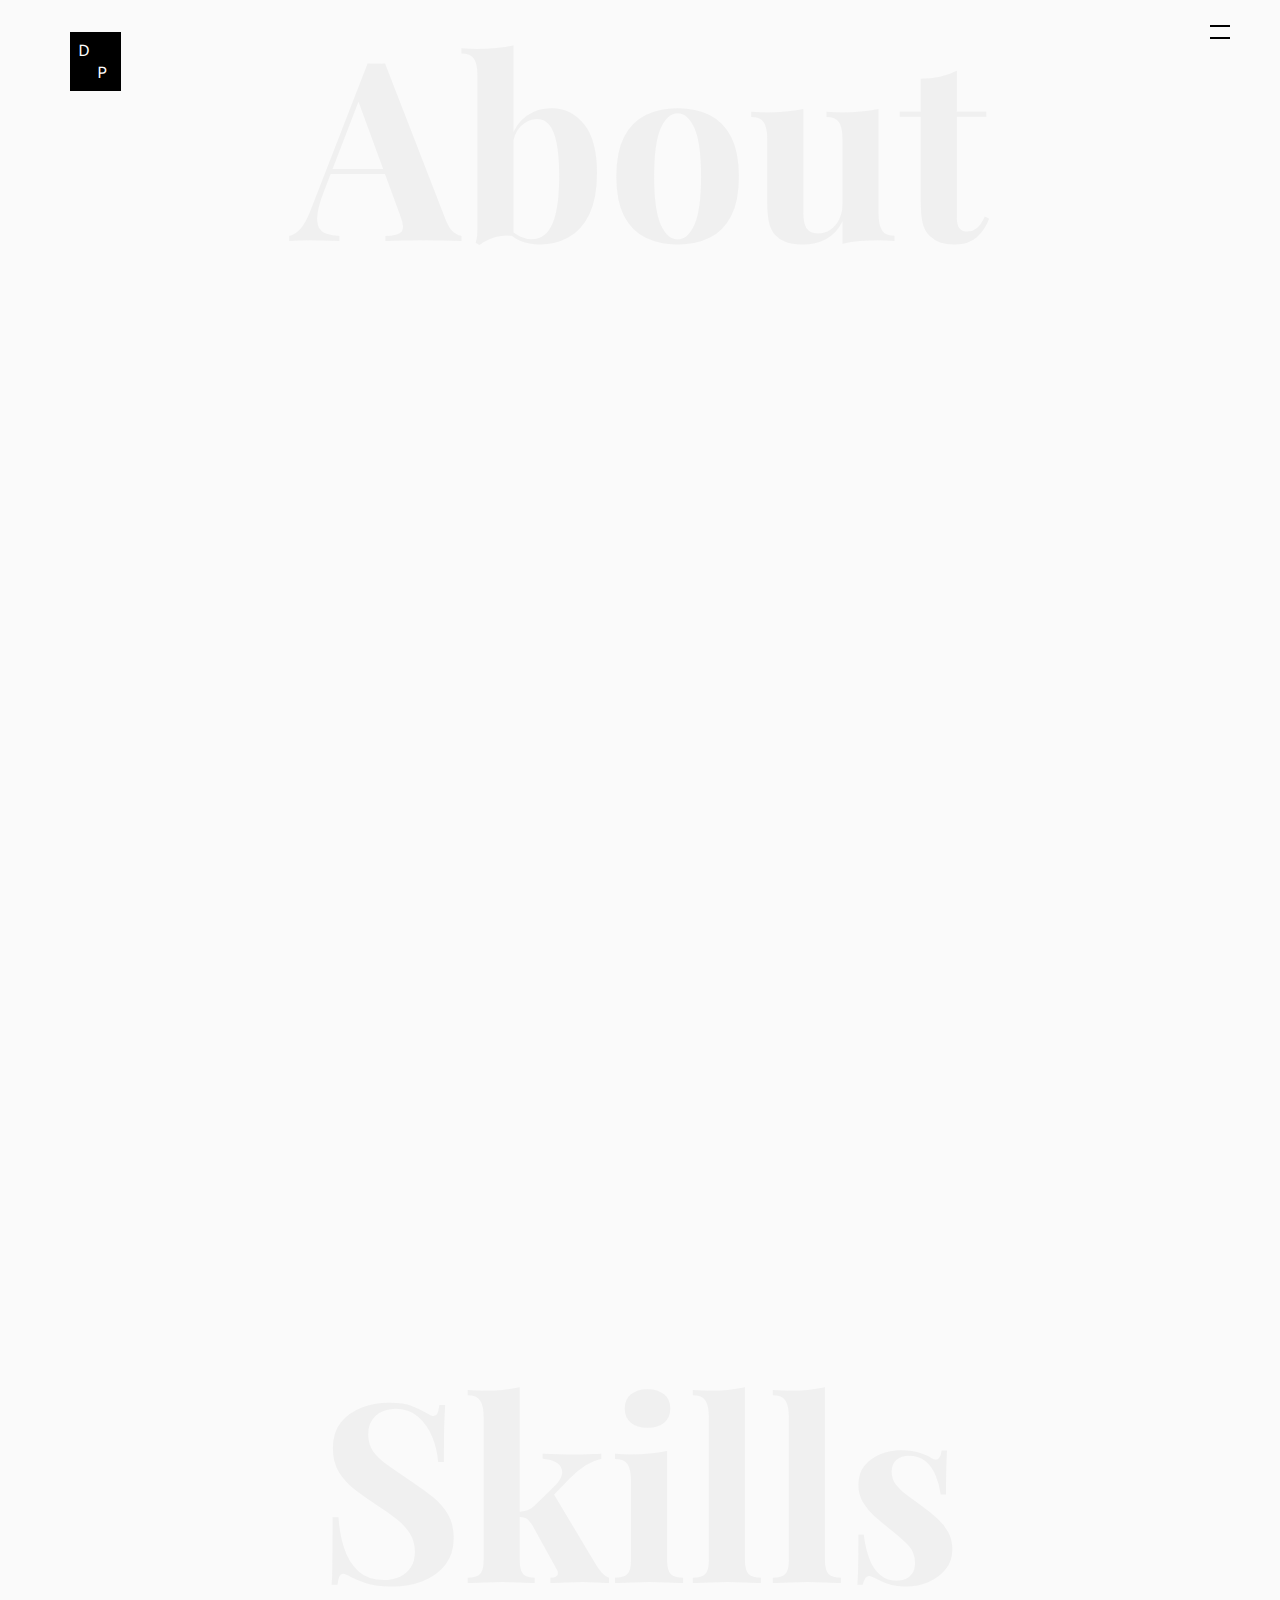
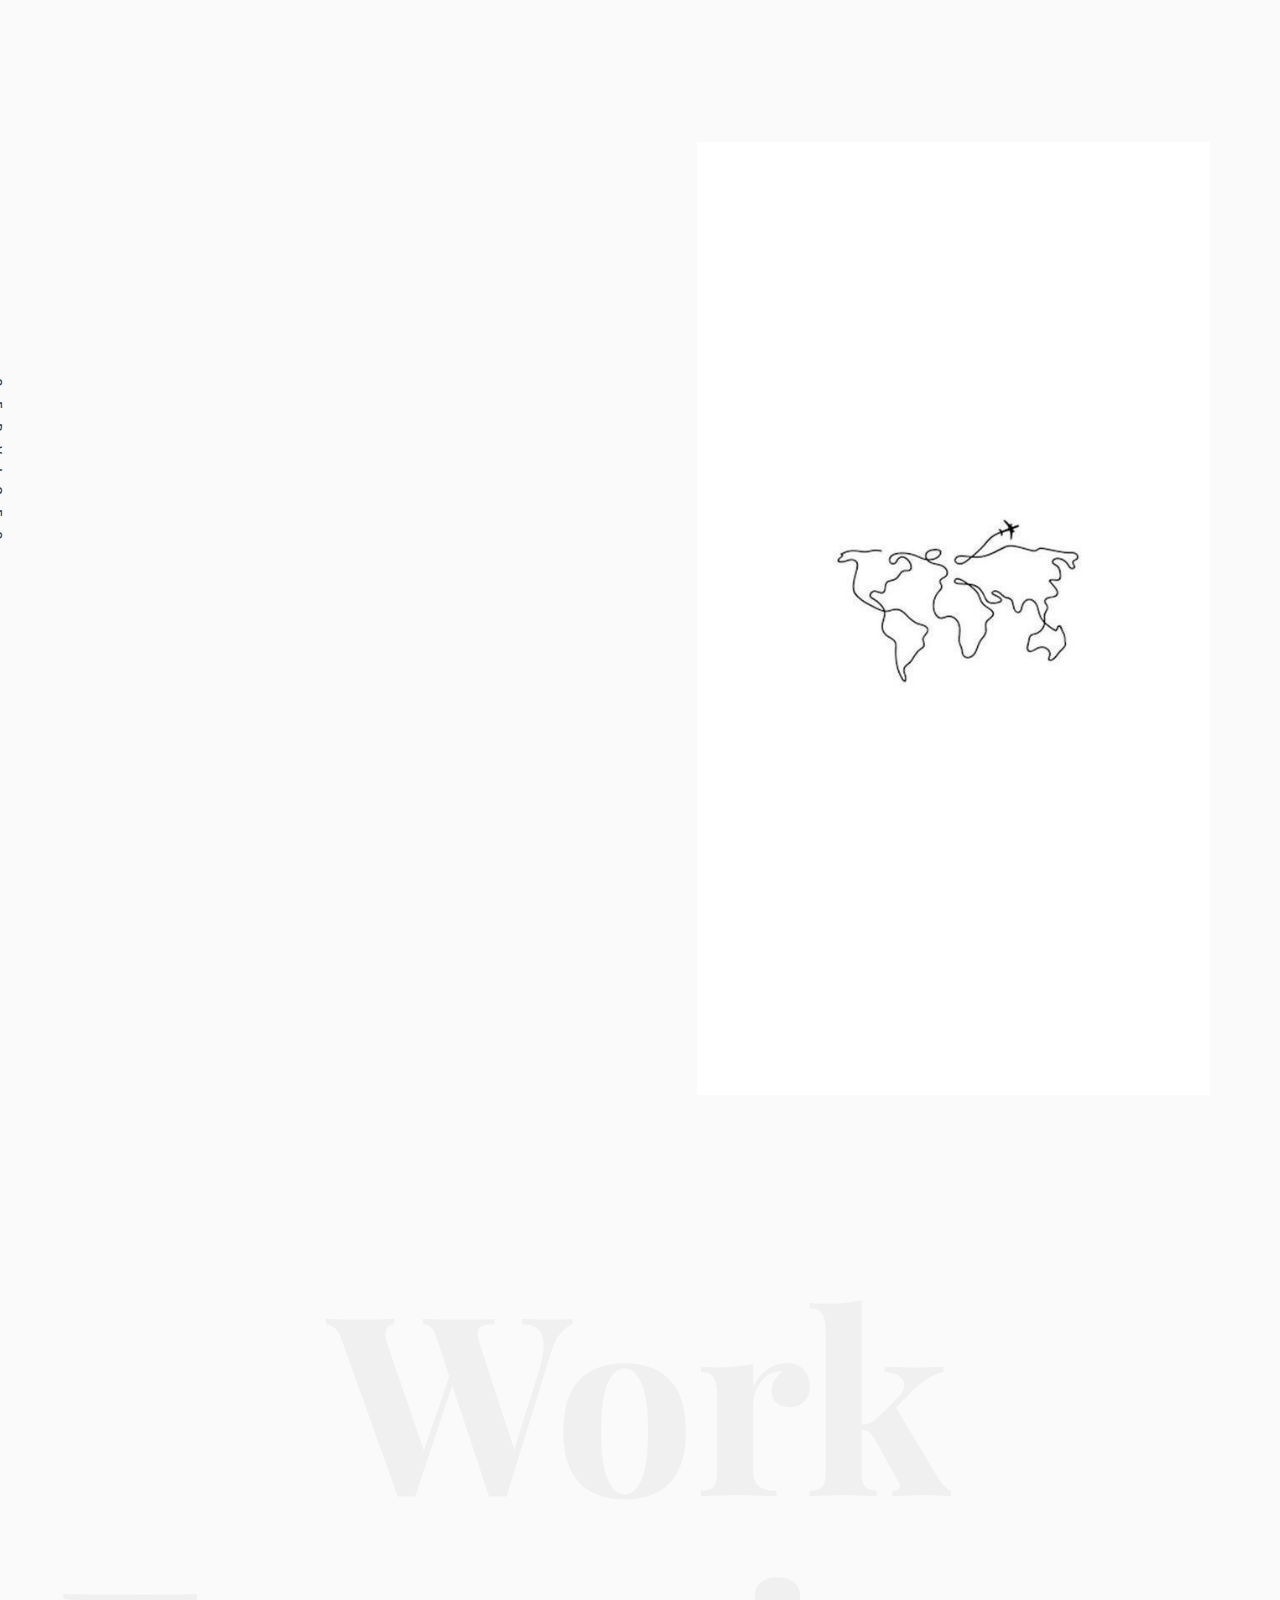
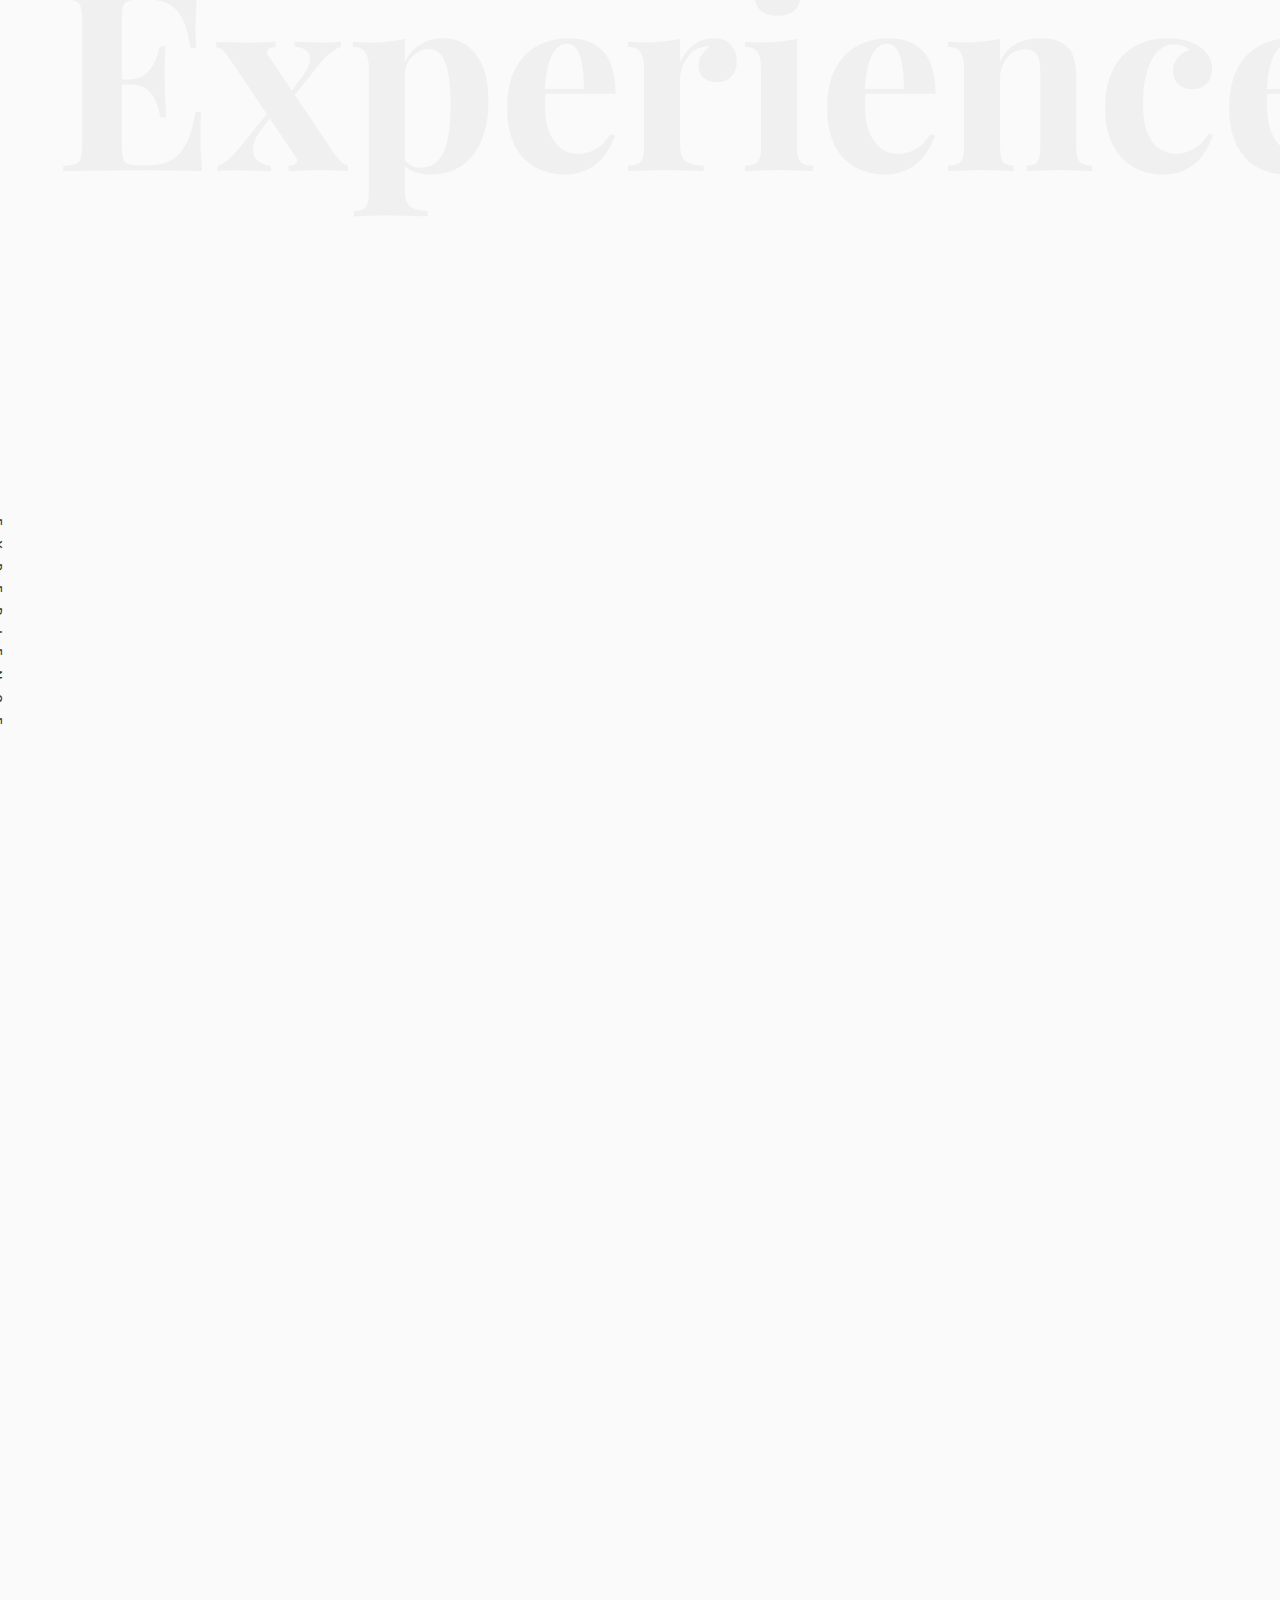
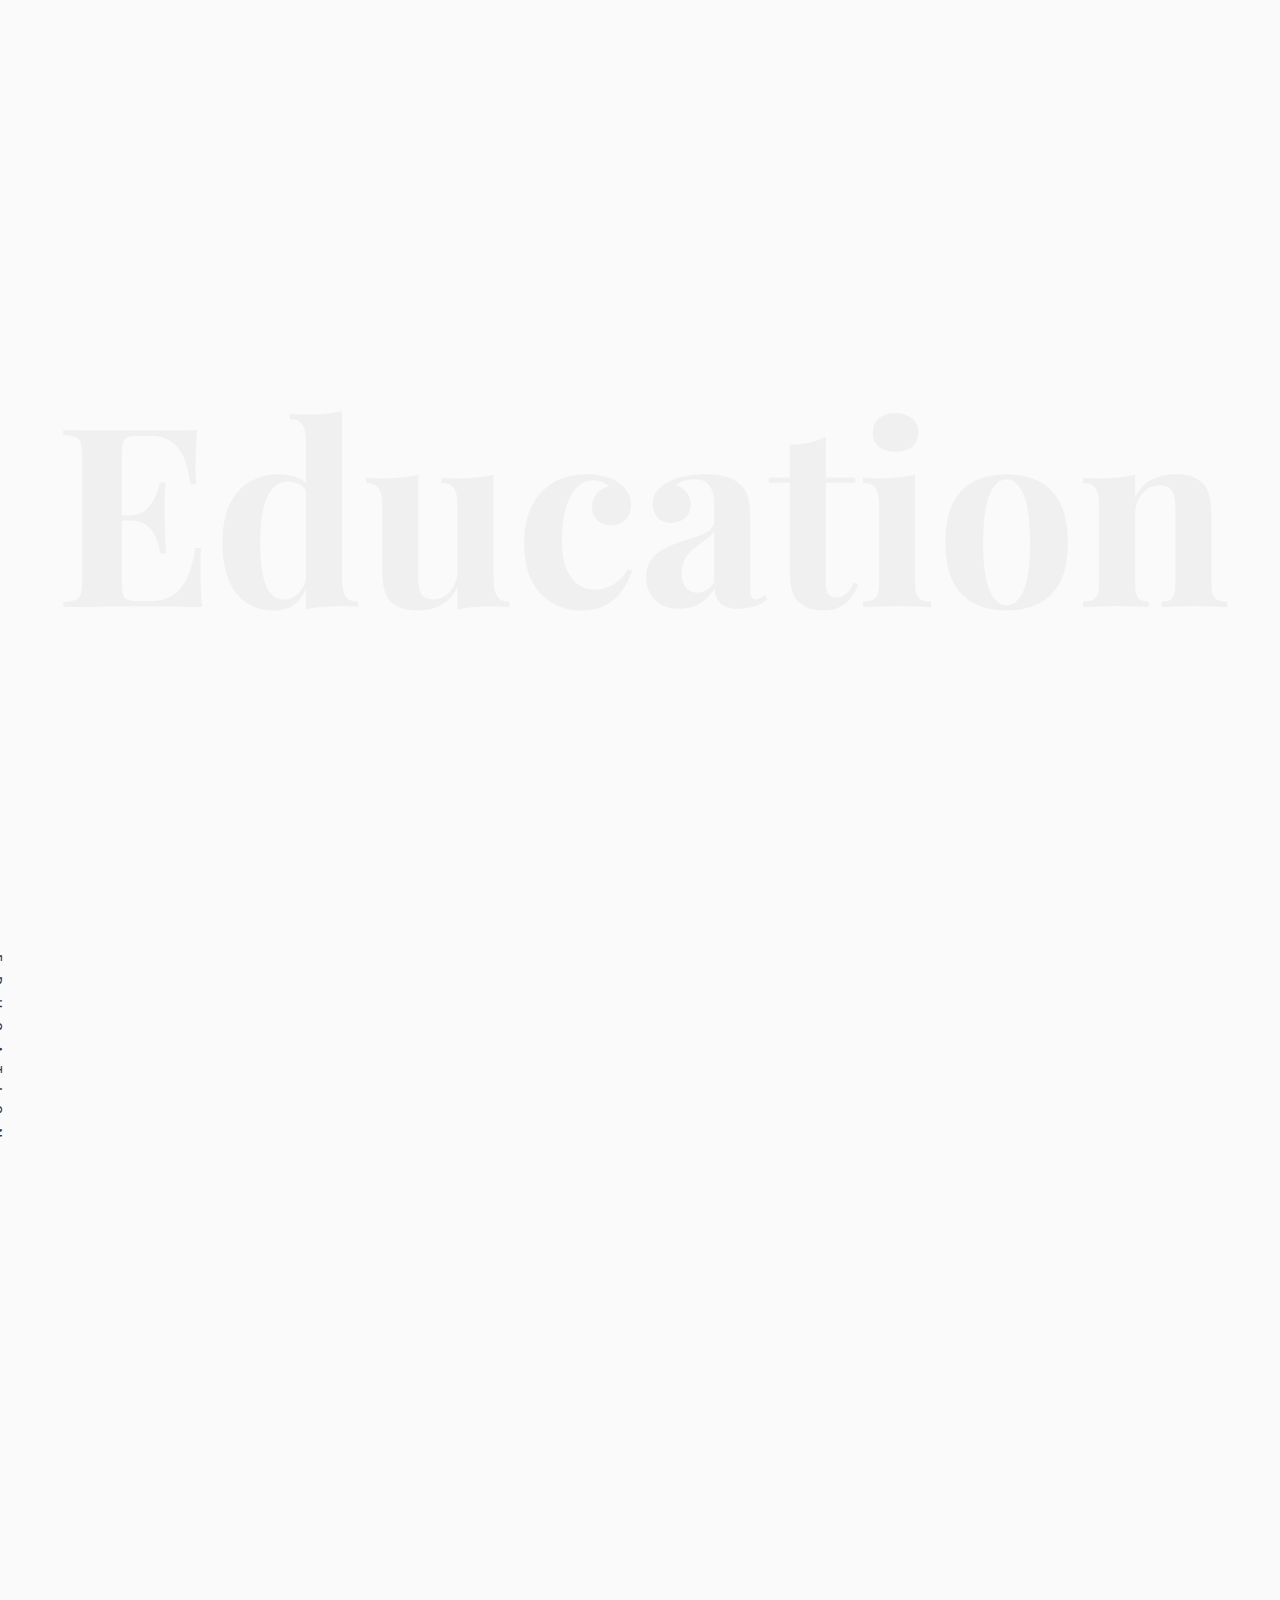
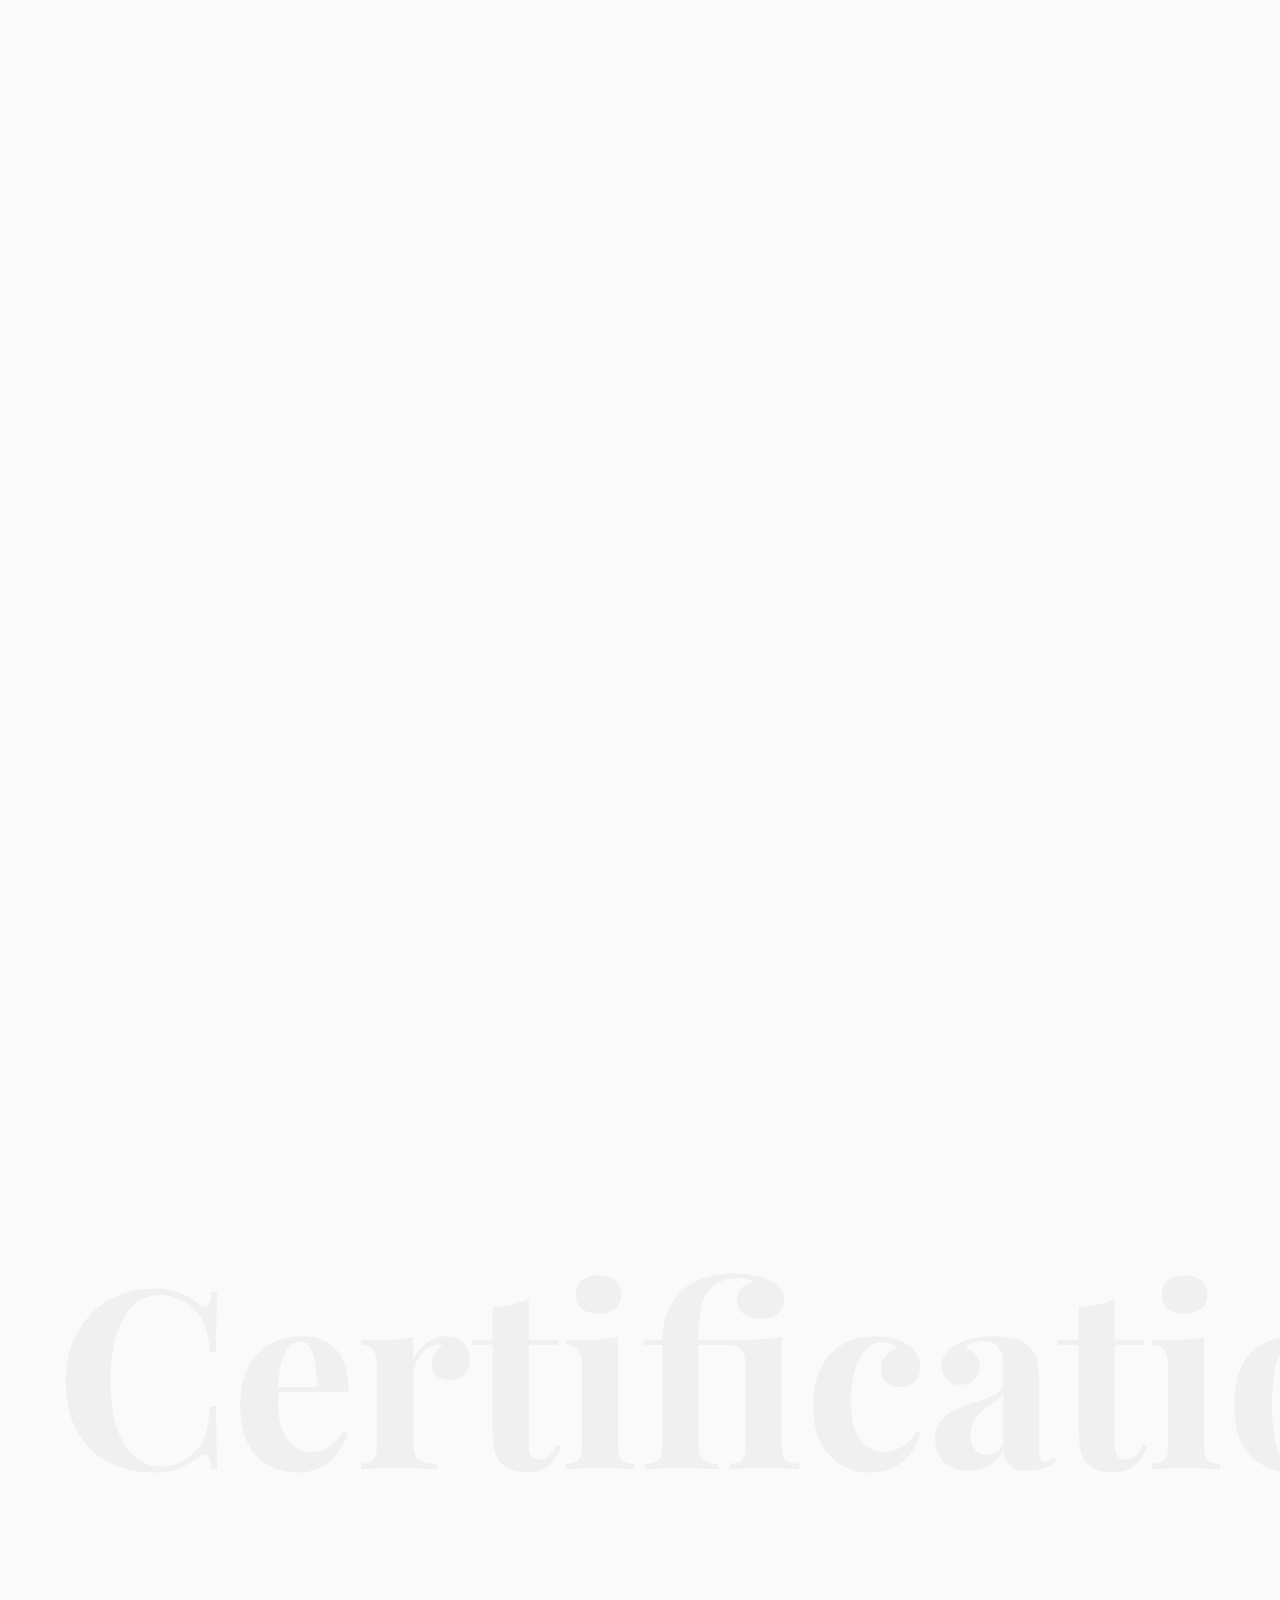
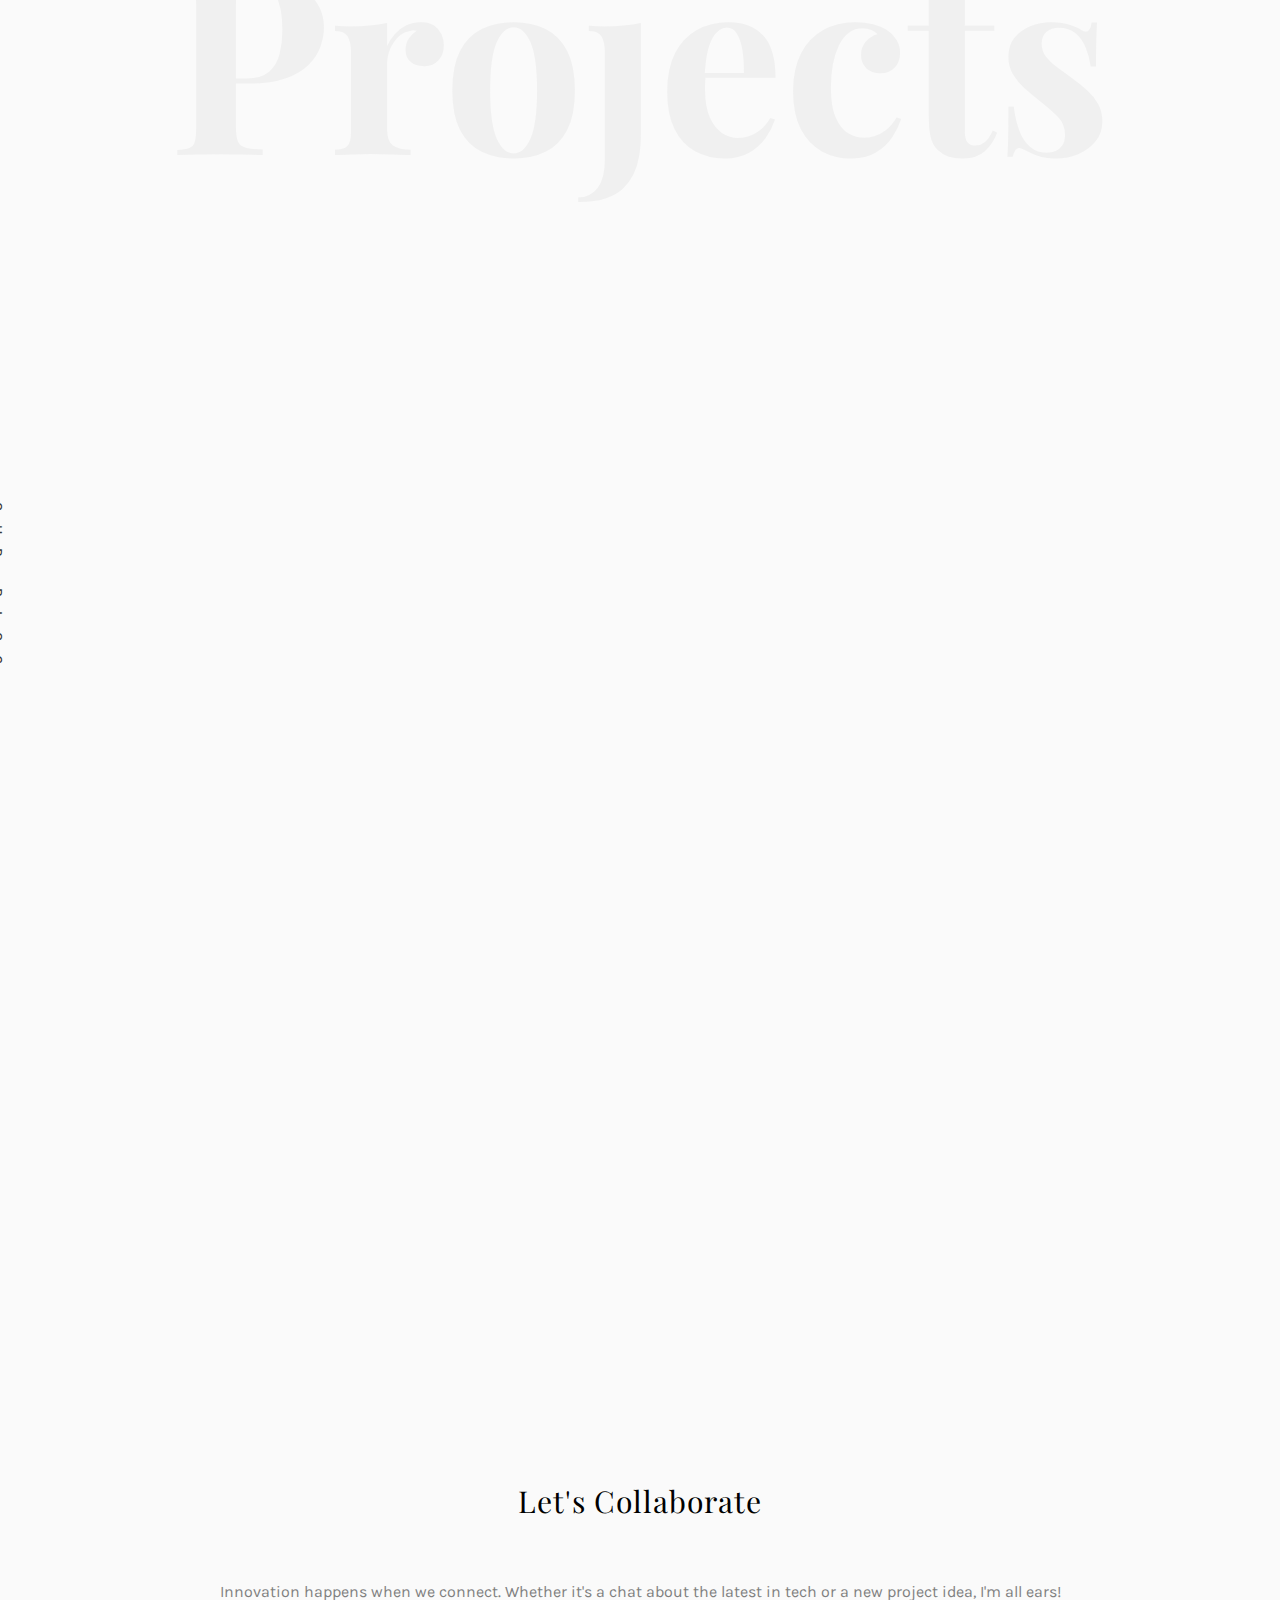
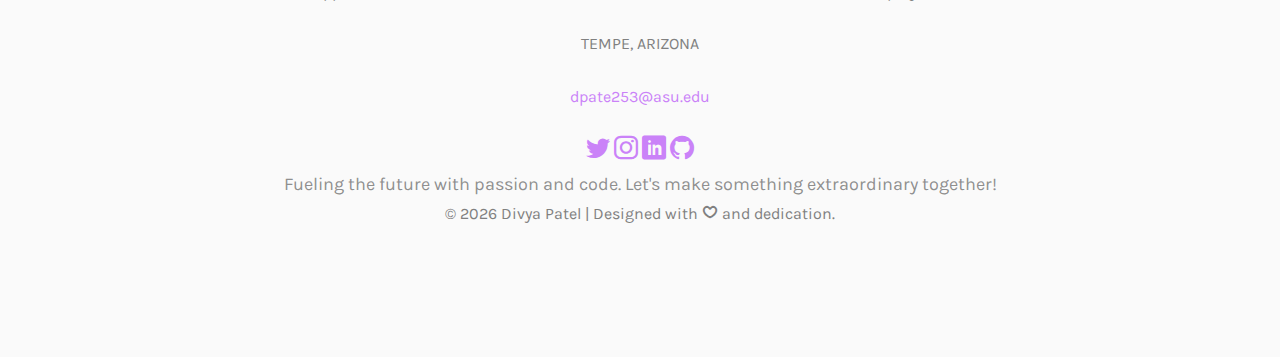
==== commit d6b9ab55: "index&work changes" ====
--- a/index.html
+++ b/index.html
@@ -3,11 +3,12 @@
 <head>
 	<meta charset="utf-8">
 	<meta http-equiv="X-UA-Compatible" content="IE=edge">
-	<title>Noah Template</title>
+	<title>Divya Patel</title>
 	<meta name="viewport" content="width=device-width, initial-scale=1">
 	<meta name="description" content="" />
 	<meta name="keywords" content="" />
 	<meta name="author" content="" />
+	<meta name="viewport" content="width=device-width, initial-scale=1">
 
 	<!-- Facebook and Twitter integration -->
 	<meta property="og:title" content=""/>
@@ -270,6 +271,26 @@
 					</div>
 				</div>
 				<!-- Second Work Experience -->
+
+				<div class="col-md-12"></div>
+					<div class="work-entry animate-box">
+						<a href="work.html" class="work-img" style="background-image: url(images/kumbh.jpg);">
+							<div class="display-t">
+								<div class="work-name">
+									<h2>Junior Web Developer</h2>
+								</div>
+							</div>
+						</a>
+						<div class="col-md-4 col-md-offset-4">
+							<div class="desc">
+								<p>Web Developer at Kumbh Design in 2022, Ahmedabad, Gujarat, India.</p>
+								<p class="read"><a href="#">View details</a></p>
+							</div>
+						</div>
+					</div>
+				</div>
+
+<!-- Third Work Experience -->
 				<div class="col-md-12">
 					<div class="work-entry animate-box">
 						<a href="work.html" class="work-img" style="background-image: url(images/upjao.jpg);">
@@ -287,24 +308,8 @@
 						</div>
 					</div>
 				</div>
-				<!-- Third Work Experience -->
-				<div class="col-md-12">
-					<div class="work-entry animate-box">
-						<a href="work.html" class="work-img" style="background-image: url(images/kumbh.jpg);">
-							<div class="display-t">
-								<div class="work-name">
-									<h2>Web Development Engineer</h2>
-								</div>
-							</div>
-						</a>
-						<div class="col-md-4 col-md-offset-4">
-							<div class="desc">
-								<p>Intern at Kumbh Design in 2021, Ahmedabad, Gujarat, India.</p>
-								<p class="read"><a href="#">View details</a></p>
-							</div>
-						</div>
-					</div>
-				</div>
+				
+				
 			</div>
 		</div>
 	</div>
--- a/css/style.css
+++ b/css/style.css
@@ -1329,3 +1329,201 @@
 
 
 
+/* General styling for mobile devices */
+@media (max-width: 767px) {
+  /* Ensure content fits the screen */
+  body {
+      padding: 10px;
+  }
+
+  /* Adjust navbar and navigation menu */
+  .colorlib-navbar-brand {
+      font-size: 18px;
+  }
+
+  .colorlib-table-cell {
+      padding: 10px;
+  }
+
+  #colorlib-main-nav ul {
+      padding: 0;
+      margin: 0;
+      text-align: center;
+  }
+
+  #colorlib-main-nav ul li {
+      margin-bottom: 10px;
+  }
+
+  /* Adjust sections to stack vertically */
+  .one-third, .one-forth {
+      width: 100%;
+  }
+
+  /* Fix image scaling in gallery */
+  .gallery {
+      width: 100%;
+      height: auto;
+  }
+
+  /* Adjust text sizes */
+  h2, h3, .heading {
+      font-size: 1.2em;
+  }
+
+  p {
+      font-size: 0.9em;
+  }
+
+  /* Handle carousel images */
+  .owl-carousel3 .item img, .owl-carousel1 .item img {
+      max-width: 100%;
+      height: auto;
+  }
+
+  /* Work entry adjustments */
+  .work-entry .desc {
+      text-align: center;
+      padding: 10px;
+  }
+
+  .work-entry .work-img {
+      background-size: cover;
+      width: 100%;
+      height: 200px;
+  }
+
+  /* Footer */
+  footer {
+      padding: 20px 10px;
+  }
+
+  .colorlib-social-icons a {
+      font-size: 20px;
+      margin: 0 5px;
+  }
+}
+
+
+
+
+img {
+  max-width: 100%;
+  height: auto;
+}
+
+
+@media (max-width: 480px) {
+  .btn {
+      padding: 10px 20px;
+      font-size: 14px;
+  }
+
+  h2, h3 {
+      font-size: 1em;
+  }
+  
+  .col-md-4, .col-md-5, .col-md-6 {
+      width: 100%;
+      margin-bottom: 20px;
+  }
+}
+
+.owl-carousel3 .item img, .owl-carousel1 .item img {
+  width: 100%;
+  height: auto;
+}
+
+
+
+@media (max-width: 480px) {
+  .colorlib-nav-toggle {
+      position: relative;
+      display: block;
+      top: 0;
+  }
+
+  #colorlib-main-nav ul {
+      display: block;
+  }
+
+  #colorlib-main-nav ul li {
+      display: block;
+      margin-bottom: 10px;
+  }
+}
+
+@media (max-width: 767px) {
+  /* General heading adjustments for smaller screens */
+  h1, h2, h3, .bold {
+      font-size: 1.5em; /* Adjust based on your design preferences */
+  }
+
+  /* Further reduction for very small screens (phones in portrait mode) */
+  @media (max-width: 480px) {
+      h1, h2, h3, .bold {
+          font-size: 1.2em; /* Smaller font for mobile devices */
+      }
+  }
+
+  /* Specific sections */
+  #colorlib-about h2,
+  #colorlib-services h2,
+  #colorlib-work h2,
+  #education-section h2,
+  #colorlib-blog h2,
+  footer h2 {
+      font-size: 1.5em; /* Adjust the size of section titles */
+  }
+
+  /* Smaller adjustments for footer and sections */
+  footer h2 {
+      font-size: 1.2em; /* Make the footer heading even smaller */
+  }
+  
+  /* Further adjustments for headings inside sections */
+  .heading {
+      font-size: 1.3em; /* For smaller screens, reduce the heading size */
+  }
+}
+
+
+
+/* General styles for the text inside image overlays */
+.work-name h2 {
+  font-size: 2em; /* Adjust this for larger screens */
+  margin: 0;
+  padding: 20px;
+  text-align: center;
+  background-color: rgba(255, 255, 255, 0.8); /* Semi-transparent background */
+}
+
+/* Media query for smaller screens (tablets and mobile devices) */
+@media (max-width: 767px) {
+  /* Reduce the font size of the overlay text */
+  .work-name h2 {
+      font-size: 1.5em; /* Adjust the size for smaller screens */
+      padding: 10px;
+  }
+}
+
+/* Further adjustments for very small screens (phones) */
+@media (max-width: 480px) {
+  /* Even smaller text for phones */
+  .work-name h2 {
+      font-size: 1.2em; /* Further reduce size for phones */
+      padding: 8px;
+  }
+
+  /* Adjust the white box width and height for small screens */
+  .work-name {
+      width: 90%; /* Adjusts the box width for small screens */
+      height: auto; /* Ensures the box adapts to the text */
+      margin: auto;
+  }
+  
+  .work-img {
+      background-size: cover; /* Ensure image covers container */
+      background-position: center;
+  }
+}
